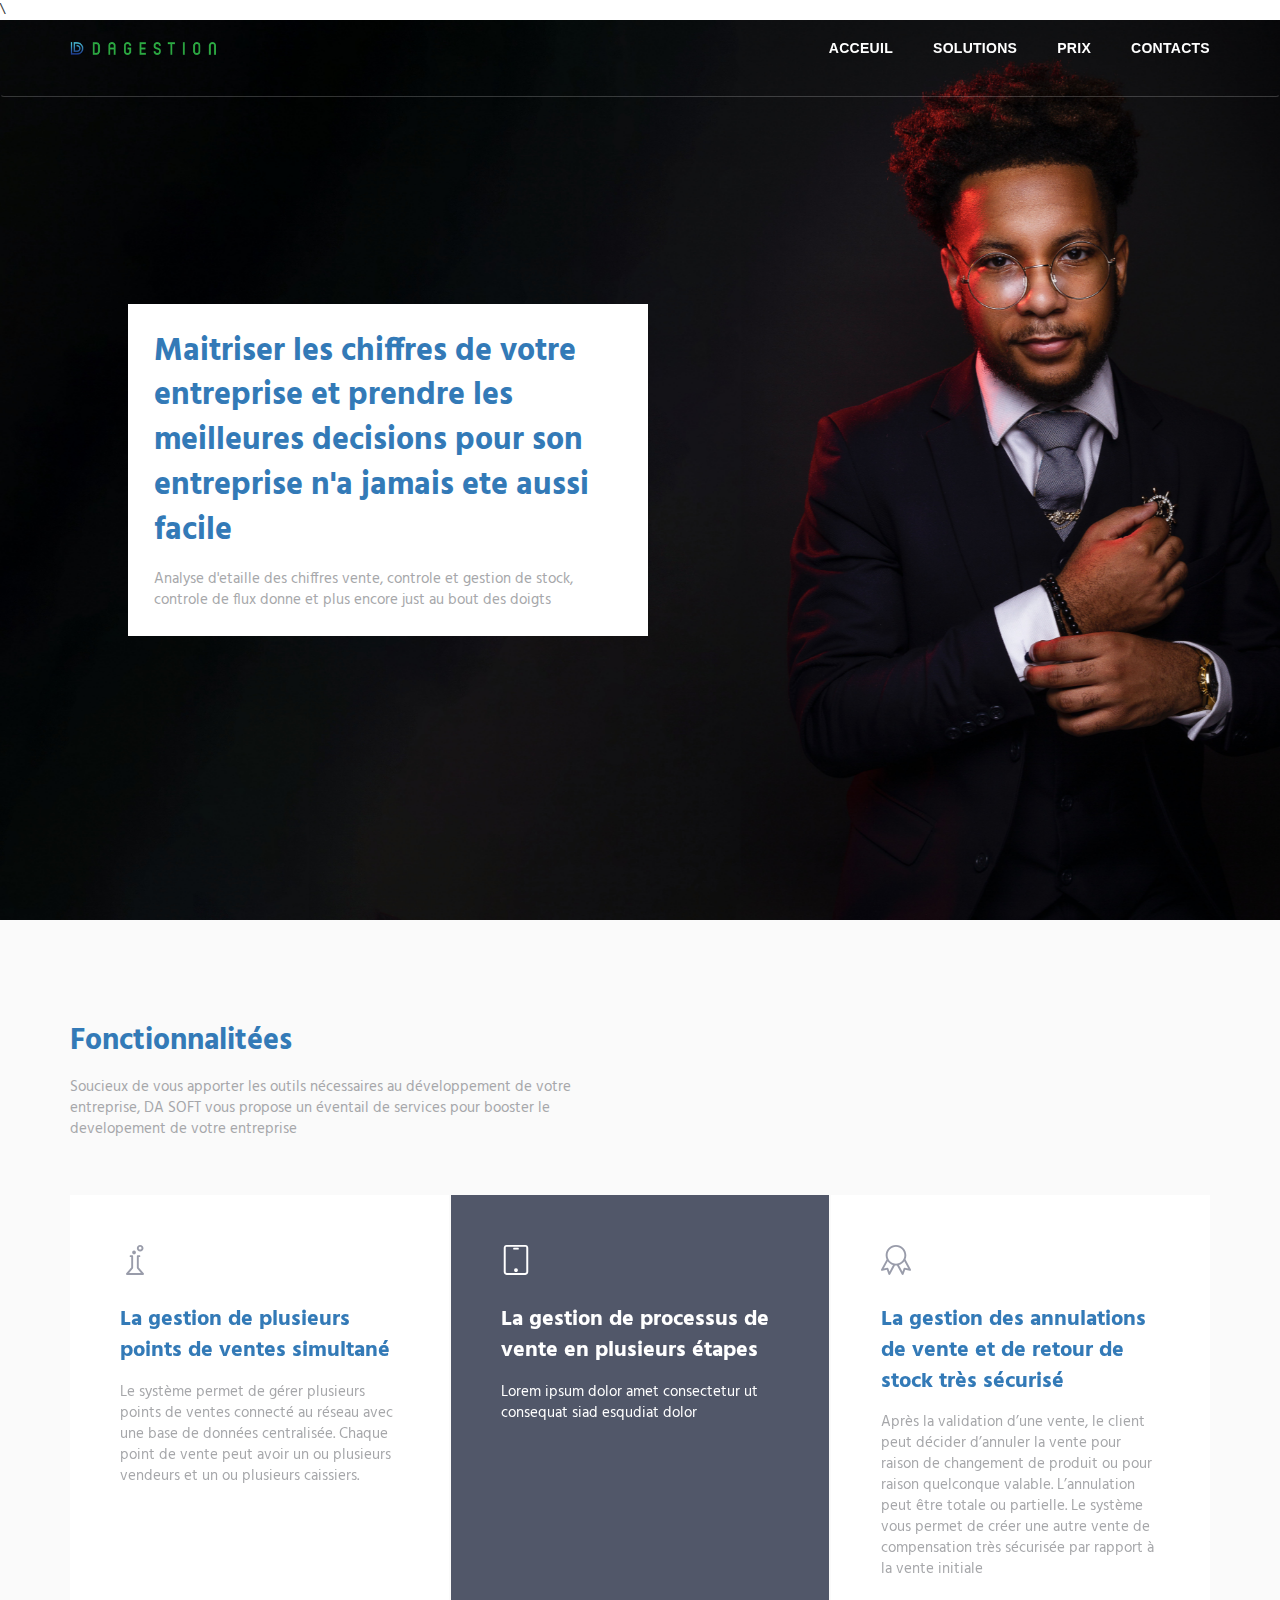
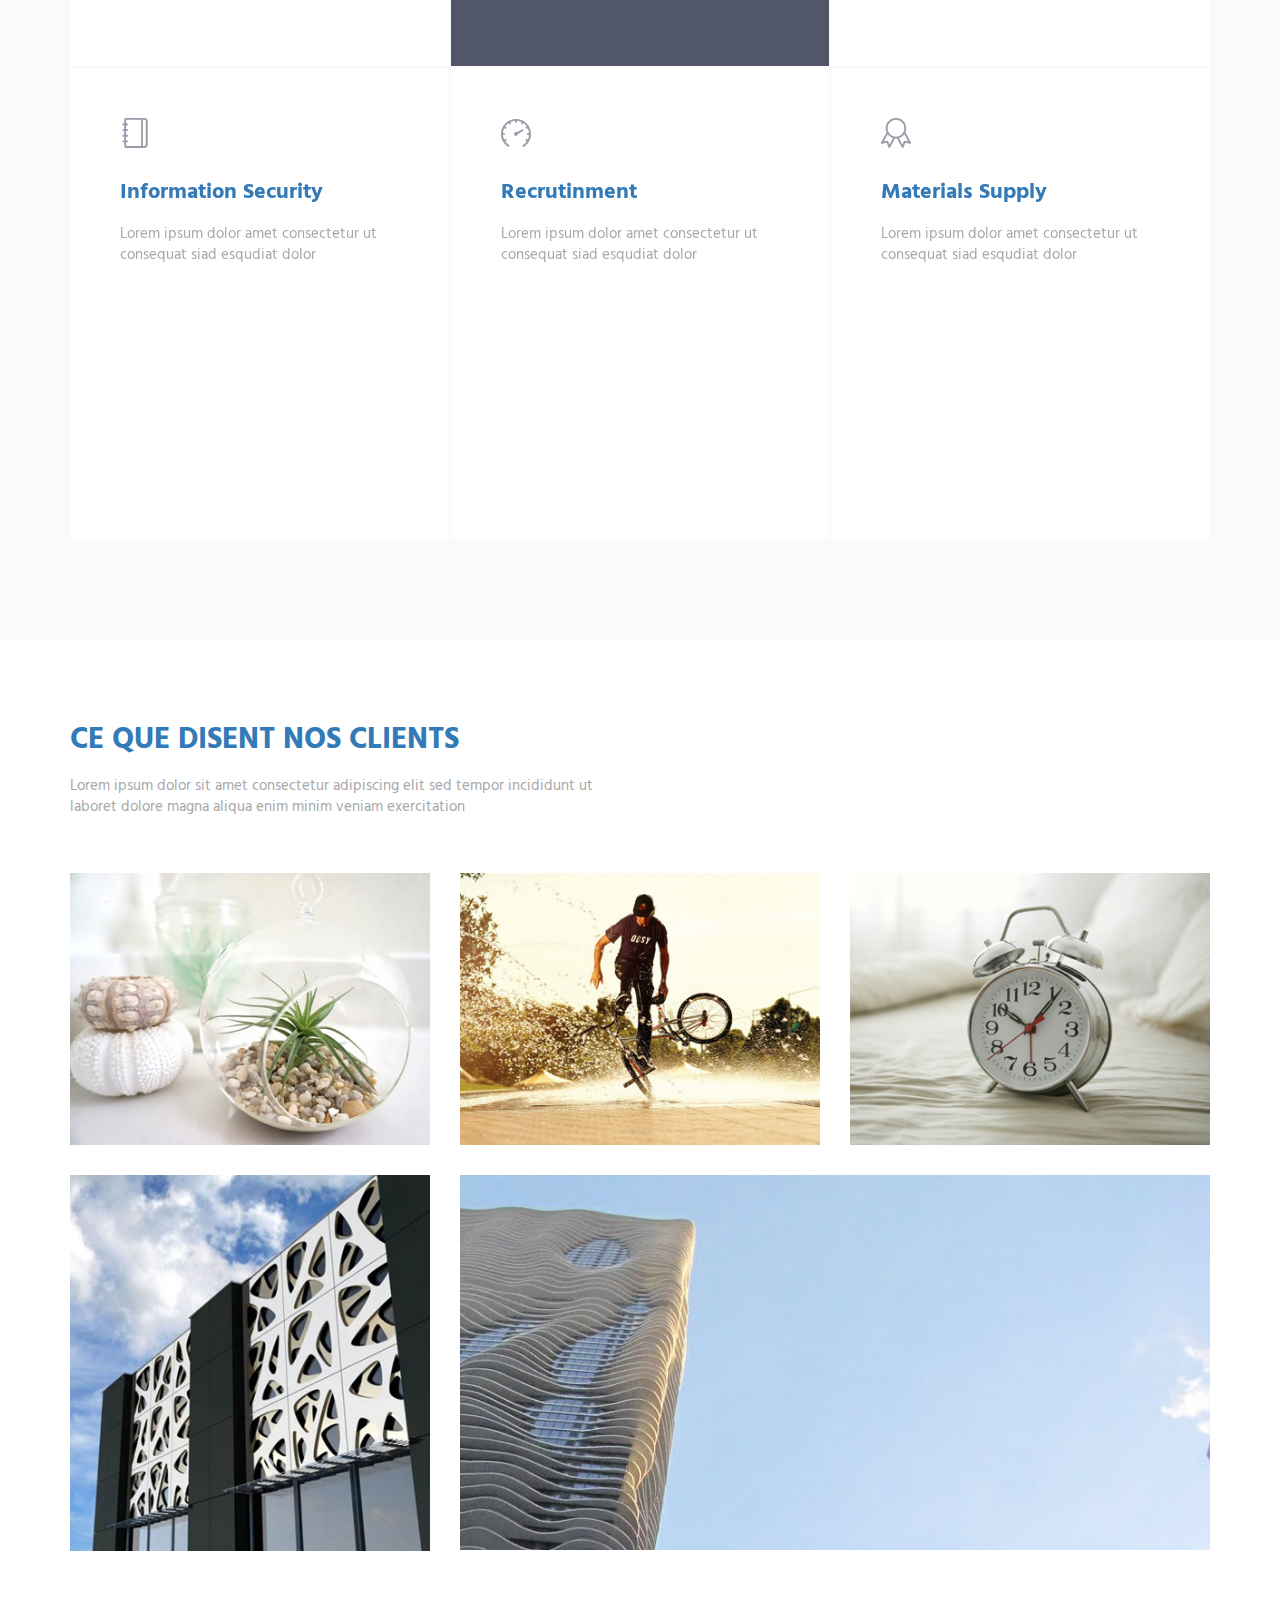
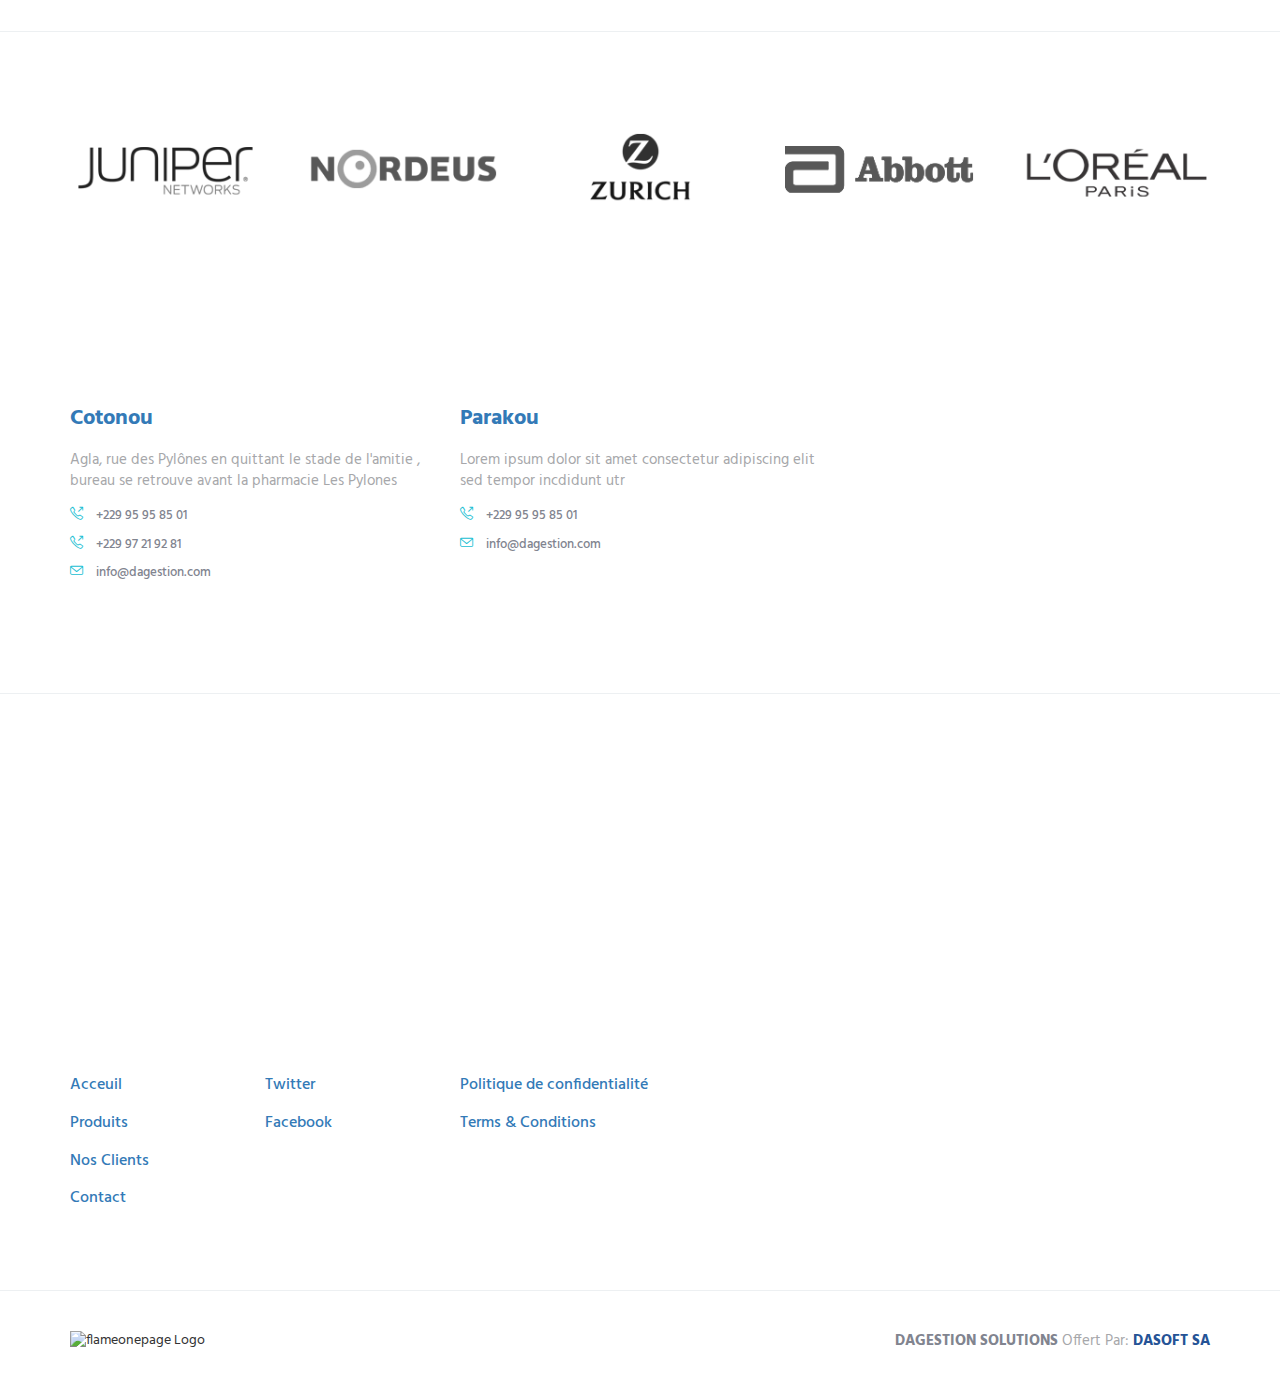
==== page/essential.html @ b1415009 "new additions" ====
<!DOCTYPE html>

<html lang="en" class="no-js">

<head>
    <meta charset="utf-8" />
    <title>FlameOnePage Free Template by FairTech</title>
    <meta http-equiv="X-UA-Compatible" content="IE=edge">
    <meta content="width=device-width, initial-scale=1" name="viewport" />
    <meta content="FlameOnePage freebie theme for web startups by FairTech SEO." name="description" />
    <meta content="FairTech" name="author" />
    <link href="http://fonts.googleapis.com/css?family=Hind:300,400,500,600,700" rel="stylesheet" type="text/css">
    <link href="//netdna.bootstrapcdn.com/font-awesome/4.0.3/css/font-awesome.css" rel="stylesheet">
    <link href="../vendor/simple-line-icons/simple-line-icons.min.css" rel="stylesheet" type="text/css" />\
    <link href="https://fonts.googleapis.com/icon?family=Material+Icons" rel="stylesheet">
    <link href="../vendor/bootstrap/css/bootstrap.min.css" rel="stylesheet" type="text/css" />
    <link rel="stylesheet" href="../css/custom.css">
    <link href="../css/animate.css" rel="stylesheet">
    <link href="../vendor/swiper/css/swiper.min.css" rel="stylesheet" type="text/css" />
    <link href="../css/layout.min.css" rel="stylesheet" type="text/css" />
    <link rel="shortcut icon" href="favicon.ico" />
</head>


<body id="body" data-spy="scroll" data-target=".header">

    <header class="header navbar-fixed-top">
        <nav class="navbar" role="navigation">
            <div class="container">
                <div class="menu-container js_nav-item">
                    <button type="button" class="navbar-toggle" data-toggle="collapse" data-target=".nav-collapse">
                        <span class="sr-only">Toggle navigation</span>
                        <span class="toggle-icon"></span>
                    </button>

                    <div class="logo">
                        <a class="logo-wrap" href="#body">
                            <img class="logo-img logo-img-main" width="250px" height="28px"
                                src="../img/logo_dagestion.png" alt="FlameOnePage Logo">
                            <img class="logo-img logo-img-active" width="250px" height="28px"
                                src="../img/logo_dagestion.png" alt="FlameOnePage Dark Logo">
                        </a>
                    </div>
                </div>

                <div class="collapse navbar-collapse nav-collapse">

                    <!--div class="language-switcher">
					  <ul class="nav-lang">
                        <li><a class="active" href="#">EN</a></li>
					    <li><a href="#">DE</a></li>
						<li><a href="#">FR</a></li>
					  </ul>
					</div--->

                    <div class="menu-container">
                        <ul class="nav navbar-nav navbar-nav-right">
                            <li class="js_nav-item nav-item"><a class="nav-item-child nav-item-hover"
                                    href="../index.html">Acceuil</a></li>
                            <li class="js_nav-item nav-item"><a class="nav-item-child nav-item-hover"
                                    href="#products">Solutions</a></li>
                            <li class="js_nav-item nav-item"><a class="nav-item-child nav-item-hover"
                                    href="#price">Prix</a></li>
                            <li class="js_nav-item nav-item"><a class="nav-item-child nav-item-hover"
                                    href="#contact">Contacts</a></li>
                        </ul>
                    </div>
                </div>
            </div>
        </nav>
    </header>

    <!-- <div id="carousel-example-generic" class="carousel slide" data-ride="carousel">
            <div class="container">
                <ol class="carousel-indicators">
                    <li data-target="#carousel-example-generic" data-slide-to="0" class="active"></li>
                    <li data-target="#carousel-example-generic" data-slide-to="1"></li>
                </ol>
            </div>

            <div class="carousel-inner" role="listbox">
                <div class="item active">
                    <img class="img-responsive" src="img/1920x1080/01.jpg" alt="Slider Image">
                    <div class="container">
                        <div class="carousel-centered">
                            <div class="margin-b-40">
                                <h1 class="carousel-title">Hi-End Solutions</h1>
                                <p class="color-white">Lorem ipsum dolor amet consectetur adipiscing dolore magna aliqua <br/> enim minim estudiat veniam siad venumus dolore</p>
                            </div>
                            <a href="#" class="btn-theme btn-theme-sm btn-white-brd text-uppercase">Details</a>
                        </div>
                    </div>
                </div>
                <div class="item">
                    <img class="img-responsive" src="img/1920x1080/02.jpg" alt="Slider Image">
                    <div class="container">
                        <div class="carousel-centered">
                            <div class="margin-b-40">
                                <h2 class="carousel-title">Personal Approach</h2>
                                <p class="color-white">Lorem ipsum dolor amet consectetur adipiscing dolore magna aliqua <br/> enim minim estudiat veniam siad venumus dolore</p>
                            </div>
                            <a href="#" class="btn-theme btn-theme-sm btn-white-brd text-uppercase">Take a Tour</a>
                        </div>
                    </div>
                </div>
            </div>
        </div> -->
    <div class="carousel">
        <div class="carousel-inner">
            <div class="item">
                <img class="img-responsive" src="../img/1920x1080/carousel_0.jpg" alt="firt image bkground">
                <div class="containe">
                    <div class="carousel-centered welcome-message">
                        <p class="moto">
                            Maitriser les chiffres de votre entreprise et prendre les meilleures decisions pour son
                            entreprise
                            n'a jamais ete aussi facile
                        </p>
                        <p>Analyse d'etaille des chiffres vente, controle et gestion de stock, controle de flux donne et
                            plus encore just au bout des doigts</p>

                    </div>
                </div>
            </div>
        </div>

    </div>
    <!--========== SLIDER ==========-->

    <!--========== PAGE LAYOUT ==========-->

    <!-- End About -->

    <!-- Services -->
    <div id="services">
        <div class="bg-color-sky-light" data-auto-height="true">
            <div class="content-lg container">
                <div class="row margin-b-40">
                    <div class="col-sm-6">
                        <h2>Fonctionnalitées</h2>
                        <p>Soucieux de vous apporter les outils nécessaires au développement de votre entreprise, DA
                            SOFT vous propose un éventail de services pour booster le developement de votre entreprise
                        </p>
                    </div>
                </div>
                <!--// end row -->

                <div class="row row-space-1 margin-b-2">
                    <div class="col-sm-4 sm-margin-b-2">
                        <div class="service" data-height="height">
                            <div class="service-element">
                                <i class="service-icon icon-chemistry"></i>
                            </div>
                            <div class="service-info">
                                <h3>La gestion de plusieurs points de ventes simultané</h3>
                                <p class="margin-b-5">Le système permet de gérer plusieurs points de ventes
                                    connecté au réseau avec une base de données centralisée.
                                    Chaque point de vente peut avoir un ou plusieurs vendeurs et un ou plusieurs
                                    caissiers.</p>
                            </div>
                            <a href="#" class="content-wrapper-link"></a>
                        </div>
                    </div>
                    <div class="col-sm-4 sm-margin-b-2">
                        <div class="service bg-color-base" data-height="height">
                            <div class="service-element">
                                <i class="service-icon color-white icon-screen-tablet"></i>
                            </div>
                            <div class="service-info">
                                <h3 class="color-white">La gestion de processus de vente en plusieurs étapes</h3>
                                <p class="color-white margin-b-5">Lorem ipsum dolor amet consectetur ut consequat siad
                                    esqudiat dolor</p>
                            </div>
                            <a href="#" class="content-wrapper-link"></a>
                        </div>
                    </div>
                    <div class="col-sm-4">
                        <div class="service" data-height="height">
                            <div class="service-element">
                                <i class="service-icon icon-badge"></i>
                            </div>
                            <div class="service-info">
                                <h3>La gestion des annulations de vente et de retour de stock très sécurisé</h3>
                                <p class="margin-b-5">Après la validation d’une vente, le client peut décider d’annuler
                                    la vente pour raison de changement de produit ou pour raison quelconque valable.
                                    L’annulation peut être totale ou partielle.
                                    Le système vous permet de créer une autre vente de compensation très sécurisée par
                                    rapport à la vente initiale</p>
                            </div>
                            <a href="#" class="content-wrapper-link"></a>
                        </div>
                    </div>
                </div>
                <!--// end row -->

                <div class="row row-space-1">
                    <div class="col-sm-4 sm-margin-b-2">
                        <div class="service" data-height="height">
                            <div class="service-element">
                                <i class="service-icon icon-notebook"></i>
                            </div>
                            <div class="service-info">
                                <h3>Information Security</h3>
                                <p class="margin-b-5">Lorem ipsum dolor amet consectetur ut consequat siad esqudiat
                                    dolor</p>
                            </div>
                            <a href="#" class="content-wrapper-link"></a>
                        </div>
                    </div>
                    <div class="col-sm-4 sm-margin-b-2">
                        <div class="service" data-height="height">
                            <div class="service-element">
                                <i class="service-icon icon-speedometer"></i>
                            </div>
                            <div class="service-info">
                                <h3>Recrutinment</h3>
                                <p class="margin-b-5">Lorem ipsum dolor amet consectetur ut consequat siad esqudiat
                                    dolor</p>
                            </div>
                            <a href="#" class="content-wrapper-link"></a>
                        </div>
                    </div>
                    <div class="col-sm-4">
                        <div class="service" data-height="height">
                            <div class="service-element">
                                <i class="service-icon icon-badge"></i>
                            </div>
                            <div class="service-info">
                                <h3>Materials Supply</h3>
                                <p class="margin-b-5">Lorem ipsum dolor amet consectetur ut consequat siad esqudiat
                                    dolor</p>
                            </div>
                            <a href="#" class="content-wrapper-link"></a>
                        </div>
                    </div>
                </div>
                <!--// end row -->
            </div>
        </div>
    </div>
    <!-- End Service -->

    <!-- Work -->
    <div id="work">
        <div class="section-seperator">
            <div class="content-md container">
                <div class="row margin-b-40">
                    <div class="col-sm-6">
                        <h2>CE QUE DISENT NOS CLIENTS</h2>
                        <p>Lorem ipsum dolor sit amet consectetur adipiscing elit sed tempor incididunt ut laboret
                            dolore magna aliqua enim minim veniam exercitation</p>
                    </div>
                </div>
                <!--// end row -->

                <!-- Masonry Grid -->
                <div class="masonry-grid row">


                    <div class="masonry-grid-item col-xs-12 col-sm-6 col-md-4 md-margin-b-30">
                        <!-- Work -->
                        <div class="work work-popup-trigger">
                            <div class="work-overlay">
                                <img class="full-width img-responsive" src="../img/397x300/01.jpg"
                                    alt="Portfolio Image">
                            </div>
                            <div class="work-popup-overlay">
                                <div class="work-popup-content">
                                    <a href="javascript:void(0);" class="work-popup-close">Hide</a>
                                    <div class="margin-b-30">
                                        <h3 class="margin-b-5">Art Of Coding</h3>
                                        <span>Clean &amp; Minimalistic Design</span>
                                    </div>
                                    <div class="row">
                                        <div class="col-sm-8 work-popup-content-divider sm-margin-b-20">
                                            <div class="margin-t-10 sm-margin-t-0">
                                                <p>Duis aute irure dolor in reprehenderit in voluptate velit esse cillum
                                                    dolore eu fugiat nulla pariatur. Excepteur sint occaecat cupidatat
                                                    non proident, sunt in culpa qui officia deserunt mollit anim id est
                                                    laborum.</p>
                                                <p>Lorem ipsum dolor sit amet, consectetur adipisicing elit, sed do
                                                    eiusmod tempor incididunt ut labore et dolore magna aliqua. Ut enim
                                                    ad minim veniam, quis nostrud.</p>
                                                <ul class="list-inline work-popup-tag">
                                                    <li class="work-popup-tag-item"><a class="work-popup-tag-link"
                                                            href="#">Strategy,</a></li>
                                                    <li class="work-popup-tag-item"><a class="work-popup-tag-link"
                                                            href="#">Implementation,</a></li>
                                                    <li class="work-popup-tag-item"><a class="work-popup-tag-link"
                                                            href="#">Credentials</a></li>
                                                </ul>
                                            </div>
                                        </div>
                                        <div class="col-sm-4">
                                            <div class="margin-t-10 sm-margin-t-0">
                                                <p class="margin-b-5"><strong>Project Manager:</strong> Boris Becker</p>
                                                <p class="margin-b-5"><strong>Executive:</strong> Heike Macatsch</p>
                                                <p class="margin-b-5"><strong>Architect:</strong> Oliver Pocher</p>
                                                <p class="margin-b-5"><strong>Client:</strong> FairTech</p>
                                            </div>
                                        </div>
                                    </div>
                                </div>
                            </div>
                        </div>
                        <!-- End Work -->
                    </div>
                    <div class="masonry-grid-item col-xs-12 col-sm-6 col-md-4 md-margin-b-30">
                        <!-- Work -->
                        <div class="work work-popup-trigger">
                            <div class="work-overlay">
                                <img class="full-width img-responsive" src="../img/397x300/02.jpg"
                                    alt="Portfolio Image">
                            </div>
                            <div class="work-popup-overlay">
                                <div class="work-popup-content">
                                    <a href="javascript:void(0);" class="work-popup-close">Hide</a>
                                    <div class="margin-b-30">
                                        <h3 class="margin-b-5">Art Of Coding</h3>
                                        <span>Clean &amp; Minimalistic Design</span>
                                    </div>
                                    <div class="row">
                                        <div class="col-sm-8 work-popup-content-divider sm-margin-b-20">
                                            <div class="margin-t-10 sm-margin-t-0">
                                                <p>Duis aute irure dolor in reprehenderit in voluptate velit esse cillum
                                                    dolore eu fugiat nulla pariatur. Excepteur sint occaecat cupidatat
                                                    non proident, sunt in culpa qui officia deserunt mollit anim id est
                                                    laborum.</p>
                                                <p>Lorem ipsum dolor sit amet, consectetur adipisicing elit, sed do
                                                    eiusmod tempor incididunt ut labore et dolore magna aliqua. Ut enim
                                                    ad minim veniam, quis nostrud.</p>
                                                <ul class="list-inline work-popup-tag">
                                                    <li class="work-popup-tag-item"><a class="work-popup-tag-link"
                                                            href="#">Strategy,</a></li>
                                                    <li class="work-popup-tag-item"><a class="work-popup-tag-link"
                                                            href="#">Implementation,</a></li>
                                                    <li class="work-popup-tag-item"><a class="work-popup-tag-link"
                                                            href="#">Credentials</a></li>
                                                </ul>
                                            </div>
                                        </div>
                                        <div class="col-sm-4">
                                            <div class="margin-t-10 sm-margin-t-0">
                                                <p class="margin-b-5"><strong>Project Manager:</strong> Boris Becker</p>
                                                <p class="margin-b-5"><strong>Executive:</strong> Heike Macatsch</p>
                                                <p class="margin-b-5"><strong>Architect:</strong> Oliver Pocher</p>
                                                <p class="margin-b-5"><strong>Client:</strong> Keenthemes</p>
                                            </div>
                                        </div>
                                    </div>
                                </div>
                            </div>
                        </div>
                        <!-- End Work -->
                    </div>
                    <div class="masonry-grid-item col-xs-12 col-sm-6 col-md-4">
                        <!-- Work -->
                        <div class="work work-popup-trigger">
                            <div class="work-overlay">
                                <img class="full-width img-responsive" src="../img/397x300/03.jpg"
                                    alt="Portfolio Image">
                            </div>
                            <div class="work-popup-overlay">
                                <div class="work-popup-content">
                                    <a href="javascript:void(0);" class="work-popup-close">Hide</a>
                                    <div class="margin-b-30">
                                        <h3 class="margin-b-5">Art Of Coding</h3>
                                        <span>Clean &amp; Minimalistic Design</span>
                                    </div>
                                    <div class="row">
                                        <div class="col-sm-8 work-popup-content-divider sm-margin-b-20">
                                            <div class="margin-t-10 sm-margin-t-0">
                                                <p>Duis aute irure dolor in reprehenderit in voluptate velit esse cillum
                                                    dolore eu fugiat nulla pariatur. Excepteur sint occaecat cupidatat
                                                    non proident, sunt in culpa qui officia deserunt mollit anim id est
                                                    laborum.</p>
                                                <p>Lorem ipsum dolor sit amet, consectetur adipisicing elit, sed do
                                                    eiusmod tempor incididunt ut labore et dolore magna aliqua. Ut enim
                                                    ad minim veniam, quis nostrud.</p>
                                                <ul class="list-inline work-popup-tag">
                                                    <li class="work-popup-tag-item"><a class="work-popup-tag-link"
                                                            href="#">Strategy,</a></li>
                                                    <li class="work-popup-tag-item"><a class="work-popup-tag-link"
                                                            href="#">Implementation,</a></li>
                                                    <li class="work-popup-tag-item"><a class="work-popup-tag-link"
                                                            href="#">Credentials</a></li>
                                                </ul>
                                            </div>
                                        </div>
                                        <div class="col-sm-4">
                                            <div class="margin-t-10 sm-margin-t-0">
                                                <p class="margin-b-5"><strong>Project Manager:</strong> Boris Becker</p>
                                                <p class="margin-b-5"><strong>Executive:</strong> Heike Macatsch</p>
                                                <p class="margin-b-5"><strong>Architect:</strong> Oliver Pocher</p>
                                                <p class="margin-b-5"><strong>Client:</strong> Keenthemes</p>
                                            </div>
                                        </div>
                                    </div>
                                </div>
                            </div>
                        </div>
                        <!-- End Work -->
                    </div>
                    <div class="masonry-grid-sizer col-xs-6 col-sm-6 col-md-1"></div>
                    <div class="masonry-grid-item col-xs-12 col-sm-6 col-md-4 margin-b-30">
                        <!-- Work -->
                        <div class="work work-popup-trigger">
                            <div class="work-overlay">
                                <img class="full-width img-responsive" src="../img/397x415/01.jpg"
                                    alt="Portfolio Image">
                            </div>
                            <div class="work-popup-overlay">
                                <div class="work-popup-content">
                                    <a href="javascript:void(0);" class="work-popup-close">Hide</a>
                                    <div class="margin-b-30">
                                        <h3 class="margin-b-5">Art Of Coding</h3>
                                        <span>Clean &amp; Minimalistic Design</span>
                                    </div>
                                    <div class="row">
                                        <div class="col-sm-8 work-popup-content-divider sm-margin-b-20">
                                            <div class="margin-t-10 sm-margin-t-0">
                                                <p>Duis aute irure dolor in reprehenderit in voluptate velit esse cillum
                                                    dolore eu fugiat nulla pariatur. Excepteur sint occaecat cupidatat
                                                    non proident, sunt in culpa qui officia deserunt mollit anim id est
                                                    laborum.</p>
                                                <p>Lorem ipsum dolor sit amet, consectetur adipisicing elit, sed do
                                                    eiusmod tempor incididunt ut labore et dolore magna aliqua. Ut enim
                                                    ad minim veniam, quis nostrud.</p>
                                                <ul class="list-inline work-popup-tag">
                                                    <li class="work-popup-tag-item"><a class="work-popup-tag-link"
                                                            href="#">Strategy,</a></li>
                                                    <li class="work-popup-tag-item"><a class="work-popup-tag-link"
                                                            href="#">Implementation,</a></li>
                                                    <li class="work-popup-tag-item"><a class="work-popup-tag-link"
                                                            href="#">Credentials</a></li>
                                                </ul>
                                            </div>
                                        </div>
                                        <div class="col-sm-4">
                                            <div class="margin-t-10 sm-margin-t-0">
                                                <p class="margin-b-5"><strong>Project Manager:</strong> Boris Becker</p>
                                                <p class="margin-b-5"><strong>Executive:</strong> Heike Macatsch</p>
                                                <p class="margin-b-5"><strong>Architect:</strong> Oliver Pocher</p>
                                                <p class="margin-b-5"><strong>Client:</strong> FairTech</p>
                                            </div>
                                        </div>
                                    </div>
                                </div>
                            </div>
                        </div>
                        <!-- End Work -->
                    </div>
                    <div class="masonry-grid-item col-xs-12 col-sm-6 col-md-8 margin-b-30">
                        <!-- Work -->
                        <div class="work work-popup-trigger">
                            <div class="work-overlay">
                                <img class="full-width img-responsive" src="../img/800x400/01.jpg"
                                    alt="Portfolio Image">
                            </div>
                            <div class="work-popup-overlay">
                                <div class="work-popup-content">
                                    <a href="javascript:void(0);" class="work-popup-close">Hide</a>
                                    <div class="margin-b-30">
                                        <h3 class="margin-b-5">Art Of Coding</h3>
                                        <span>Clean &amp; Minimalistic Design</span>
                                    </div>
                                    <div class="row">
                                        <div class="col-sm-8 work-popup-content-divider sm-margin-b-20">
                                            <div class="margin-t-10 sm-margin-t-0">
                                                <p>Duis aute irure dolor in reprehenderit in voluptate velit esse cillum
                                                    dolore eu fugiat nulla pariatur. Excepteur sint occaecat cupidatat
                                                    non proident, sunt in culpa qui officia deserunt mollit anim id est
                                                    laborum.</p>
                                                <p>Lorem ipsum dolor sit amet, consectetur adipisicing elit, sed do
                                                    eiusmod tempor incididunt ut labore et dolore magna aliqua. Ut enim
                                                    ad minim veniam, quis nostrud.</p>
                                                <ul class="list-inline work-popup-tag">
                                                    <li class="work-popup-tag-item"><a class="work-popup-tag-link"
                                                            href="#">Strategy,</a></li>
                                                    <li class="work-popup-tag-item"><a class="work-popup-tag-link"
                                                            href="#">Implementation,</a></li>
                                                    <li class="work-popup-tag-item"><a class="work-popup-tag-link"
                                                            href="#">Credentials</a></li>
                                                </ul>
                                            </div>
                                        </div>
                                        <div class="col-sm-4">
                                            <div class="margin-t-10 sm-margin-t-0">
                                                <p class="margin-b-5"><strong>Project Manager:</strong> Boris Becker</p>
                                                <p class="margin-b-5"><strong>Executive:</strong> Heike Macatsch</p>
                                                <p class="margin-b-5"><strong>Architect:</strong> Oliver Pocher</p>
                                                <p class="margin-b-5"><strong>Client:</strong> FairTech</p>
                                            </div>
                                        </div>
                                    </div>
                                </div>
                            </div>
                        </div>
                        <!-- End Work -->
                    </div>
                </div>
                <!-- End Masonry Grid -->
            </div>
        </div>

        <!-- Clients -->
        <div class="content-lg container">
            <!-- Swiper Clients -->
            <div class="swiper-slider swiper-clients">
                <!-- Swiper Wrapper -->
                <div class="swiper-wrapper">
                    <div class="swiper-slide">
                        <img class="swiper-clients-img" src="../img/clients/01.png" alt="Clients Logo">
                    </div>
                    <div class="swiper-slide">
                        <img class="swiper-clients-img" src="../img/clients/02.png" alt="Clients Logo">
                    </div>
                    <div class="swiper-slide">
                        <img class="swiper-clients-img" src="../img/clients/03.png" alt="Clients Logo">
                    </div>
                    <div class="swiper-slide">
                        <img class="swiper-clients-img" src="../img/clients/04.png" alt="Clients Logo">
                    </div>
                    <div class="swiper-slide">
                        <img class="swiper-clients-img" src="../img/clients/05.png" alt="Clients Logo">
                    </div>
                    <div class="swiper-slide">
                        <img class="swiper-clients-img" src="img/clients/06.png" alt="Clients Logo">
                    </div>
                </div>
                <!-- End Swiper Wrapper -->
            </div>
            <!-- End Swiper Clients -->
        </div>
        <!-- End Clients -->
    </div>
    <!-- End Work -->


    <!-- Contact -->
    <div id="contact">
        <!-- Contact List -->
        <div class="section-seperator">
            <div class="content-lg container">
                <div class="row">
                    <!-- Contact List -->
                    <div class="col-sm-4 sm-margin-b-50">
                        <h3><a href="http://ft-seo.ch/">Cotonou</a></h3>
                        <p>Agla, rue des Pylônes en quittant le stade de l'amitie , bureau se retrouve avant la
                            pharmacie Les Pylones</p>
                        <ul class="list-unstyled contact-list">
                            <li><i class="margin-r-10 color-base icon-call-out"></i> +229 95 95 85 01</li>
                            <li><i class="margin-r-10 color-base icon-call-out"></i> +229 97 21 92 81</li>
                            <li><i class="margin-r-10 color-base icon-envelope"></i> info@dagestion.com</li>
                        </ul>
                    </div>
                    <!-- End Contact List -->

                    <!-- Contact List -->
                    <div class="col-sm-4 sm-margin-b-50">
                        <h3><a href="http://ft-seo.ch/">Parakou</a></h3>
                        <p>Lorem ipsum dolor sit amet consectetur adipiscing elit sed tempor incdidunt utr</p>
                        <ul class="list-unstyled contact-list">
                            <li><i class="margin-r-10 color-base icon-call-out"></i> +229 95 95 85 01</li>
                            <li><i class="margin-r-10 color-base icon-envelope"></i> info@dagestion.com</li>
                        </ul>
                    </div>
                    <!-- End Contact List -->

                    <!-- Contact List -->
                    <!-- <div class="col-sm-4 sm-margin-b-50">
                                    <h3><a href="http://ft-seo.ch/">Manchester</a> <span
                                            class="text-uppercase margin-l-20">CEO</span></h3>
                                    <p>Lorem ipsum dolor sit amet consectetur adipiscing elit sed tempor incdidunt ut laboret
                                        dolor magna ut consequat siad esqudiat dolor</p>
                                    <ul class="list-unstyled contact-list">
                                        <li><i class="margin-r-10 color-base icon-call-out"></i> +44 654 583 5518</li>
                                        <li><i class="margin-r-10 color-base icon-envelope"></i> ceo@flameonepage.com</li>
                                    </ul>
                                </div> -->
                    <!-- End Contact List -->
                </div>
                <!--// end row -->
            </div>
        </div>
        <!-- End Contact List -->

        <!-- Google Map -->
        <div class="map height-300">
            <!-- <iframe
                            src="https://www.google.com/maps/embed?pb=!1m18!1m12!1m3!1d2724.0694570748947!2d7.455080415208266!3d46.94067397914616!2m3!1f0!2f0!3f0!3m2!1i1024!2i768!4f13.1!3m3!1m2!1s0x478e39d0cf20e8d1%3A0x9daac4cd3043d067!2sThunstrasse+50%2C+3005+Bern%2C+Switzerland!5e0!3m2!1sen!2sin!4v1496749852928"
                            width="100%" height="100%" frameborder="0" style="border:0" allowfullscreen></iframe> -->
            <iframe
                src="https://www.google.com/maps/embed?pb=!1m18!1m12!1m3!1d730.9683431001392!2d2.3726160813198116!3d6.381606743990923!2m3!1f0!2f0!3f0!3m2!1i1024!2i768!4f13.1!3m3!1m2!1s0x10235672b4fd36eb%3A0xb075e1323a929837!2sPharmacie%20Les%20Pylones%20(Agla%20Area)!5e0!3m2!1sen!2sgh!4v1586386465821!5m2!1sen!2sgh"
                width="100%" height="100%" frameborder="0" style="border:0;" allowfullscreen="" aria-hidden="false"
                tabindex="0"></iframe>
        </div>
    </div>
    <!-- End Contact -->
    <!--========== END PAGE LAYOUT ==========-->

    <!--========== FOOTER ==========-->
    <footer class="footer">
        <!-- Links -->
        <div class="section-seperator">
            <div class="content-md container">
                <div class="row">
                    <div class="col-sm-2 sm-margin-b-30">
                        <!-- List -->
                        <ul class="list-unstyled footer-list">
                            <li class="footer-list-item"><a href="#body">Acceuil</a></li>
                            <li class="footer-list-item"><a href="#about">Produits</a></li>
                            <li class="footer-list-item"><a href="#work">Nos Clients</a></li>
                            <li class="footer-list-item"><a href="#contact">Contact</a></li>
                        </ul>
                        <!-- End List -->
                    </div>
                    <div class="col-sm-2 sm-margin-b-30">
                        <!-- List -->
                        <ul class="list-unstyled footer-list">
                            <li class="footer-list-item"><a href="#">Twitter</a></li>
                            <li class="footer-list-item"><a href="#">Facebook</a></li>
                        </ul>
                        <!-- End List -->
                    </div>
                    <div class="col-sm-3">
                        <!-- List -->
                        <ul class="list-unstyled footer-list">
                            <li class="footer-list-item"><a href="#">Politique de confidentialité</a></li>
                            <li class="footer-list-item"><a href="#">Terms &amp; Conditions</a></li>
                        </ul>
                        <!-- End List -->
                    </div>
                </div>
                <!--// end row -->
            </div>
        </div>
        <!-- End Links -->

        <!-- Copyright -->
        <div class="content container">
            <div class="row">
                <div class="col-xs-6">
                    <img class="footer-logo" src="./img/logo_dagestion.png" alt="flameonepage Logo">
                </div>
                <div class="col-xs-6 text-right">
                    <p class="margin-b-0"><a class="fweight-700" href="#">DAGESTION SOLUTIONS</a> Offert Par:
                        <a class="fweight-700" href="http://ft-seo.ch/" style="color: #255396;">DASOFT SA</a></p>
                </div>
            </div>
            <!--// end row -->
        </div>
        <!-- End Copyright -->
    </footer>
    <!--========== END FOOTER ==========-->


    <!-- JAVASCRIPTS(Load javascripts at bottom, this will reduce page load time) -->
    <!-- CORE PLUGINS -->
    <script src="../vendor/jquery.min.js" type="text/javascript"></script>
    <script src="../vendor/jquery-migrate.min.js" type="text/javascript"></script>
    <script src="../vendor/bootstrap/js/bootstrap.min.js" type="text/javascript"></script>

    <!-- PAGE LEVEL PLUGINS -->
    <script src="../vendor/jquery.easing.js" type="text/javascript"></script>
    <script src="../vendor/jquery.back-to-top.js" type="text/javascript"></script>
    <script src="../vendor/jquery.smooth-scroll.js" type="text/javascript"></script>
    <script src="../vendor/jquery.wow.min.js" type="text/javascript"></script>
    <script src="../vendor/swiper/js/swiper.jquery.min.js" type="text/javascript"></script>
    <script src="../vendor/masonry/jquery.masonry.pkgd.min.js" type="text/javascript"></script>
    <script src="../vendor/masonry/imagesloaded.pkgd.min.js" type="text/javascript"></script>

    <!-- PAGE LEVEL SCRIPTS -->
    <script src="../js/custom.js" type="text/javascript"></script>
    <script src="../js/layout.min.js" type="text/javascript"></script>
    <script src="../js/components/wow.min.js" type="text/javascript"></script>
    <script src="../js/components/swiper.min.js" type="text/javascript"></script>
    <script src="../js/components/masonry.min.js" type="text/javascript"></script>

</body>
<!-- END BODY -->

</html>
---- css/custom.css ----
.product ul {
    list-style: none;
    padding-inline-start: 0px;
}

.product li span {
    color: green;
    margin-right: 1rem;

}

.product li {
    padding: 2px;
    color: #515769;
}

.product h4 span {
    color: black;
}

.product {
    white-space: nowrap;
    overflow: hidden;
    text-overflow: ellipsis;
    border: 1px  gray;
    border-style: ridge;
    /* background-color: #fafafa; */
    padding: 5%;
    padding-top: 1%;
    padding-bottom: 0%;
    z-index: -1;
}



.product .more {
    position: relative;
    width: auto;
    height: 100px;
    background: rgb(2,0,36);
    background: linear-gradient(180deg, rgba(2,0,36,1) 0%, rgba(255,255,255,0.6293068252691701) 0%, rgba(255,255,255,1) 100%);
    bottom: 100px;
    margin-bottom: -80px;
    z-index: 1;
    -webkit-animation-name: updown;
    -webkit-animation-duration: 1s;
    -webkit-animation-timing-function: ease-out;
    -webkit-animation-iteration-count: 10;
    -webkit-animation-direction: alternate;
    animation-name: updown;
    animation-duration: 1s;
    animation-timing-function: ease-out;
    animation-direction: alternate;
    animation-iteration-count: infinite;
    
}

@keyframes updown {
    from {bottom: 100px;}
    to {bottom: 80px;}
}

.product .more span {
    border: solid black 1px;
    border-radius: 30px;
}

 #essentiel {
    box-shadow: 0px 3px 5px rgba(4, 164, 9, 0.31); 

}

#expert {
    box-shadow: 0px 3px 5px rgba(4, 116, 164, 0.31); 

}

#pricing {
    padding-right: 30px;
    padding-left: 30px;
    margin-left: 10%;
    margin-right: 10%;
}

#pricing h3 {
    color: #515769;
}

#price-amount span {
    font-size: large;
}

#price-amount  {
    font-size: xx-large;
}

#price-amount2 span {
    font-size: large;
}

#price-amount2  {
    font-size: xx-large;
}

#options {
    margin-top: 40px;
}

.welcome-message {
        /* width: 400px; */
        padding: 2%;
        background-color: white;
        margin-right: auto;
        max-width: 420px;
        max-height: 420px;
  }

  .moto {
    color: #337ab7;

      font-size:x-large;
      font-weight: bolder;
      /* color: #515769; */
  }

  @media (min-width: 560px) {
    .welcome-message {
        /* width: 400px; */
        padding: 2%;
        background-color: white;
        margin-right: auto;
        margin-left: 10%;
        max-width: 520px;
        max-height: 520px;
  }
      .moto {
      color: #337ab7;

      font-size:xx-large;
      font-weight: bolder;
      /* color: #515769; */
  }
  }

  .welcome-message p:nth-child(2){
    padding: 0;
    margin-bottom: 0px;
}

#about h2 {
    text-align: center;
    color: #515769;
}


.option-list-item {
    position: relative;
    font-size: 13px;
    color: #81848f;
    padding-left: 20px;
    margin-bottom: 10px;
    font-family: "Ubuntu", Helvetica, Arial, sans-serif;
    font-weight: 500;
}

.pricing-top {
    background-color: #337ab7;
    padding: 5% 3% 5% 3%;
}

.pricing-top #pricing-icon  {
    color: white;
    font-size: 48px;
}

#price .pricing {
    padding: 0;
    max-width: 500px;

}

.pricing-top .toogle {
    width: 65px;
    height: 30px;
    background-color:rgb(0, 224, 0);
    margin: 0px 10px 0px 10px;
    border-radius: 30px;
} 

.pricing-top .toogle-month {
    width: 20px;
    height: 20px;
    background-color: white;
    margin: 5px;
    border-radius: 30px;
} 

.pricing-top .toogle-year {
    width: 20px;
    height: 20px;
    background-color: white;
    margin: 5px;
    margin-left: 30px;
    border-radius: 30px;
} 

.pricing h3 {
   color: #515769
}

.post {
    text-align: center;
}

.post p {
    font-size: 25px;
}


.selection-bar{
    width: 40%;
    margin-left: 0%;
    height: 10px;
    border-radius: 10px;
    background-color: white;
    transition-property: margin-left;
    transition-duration: 1s;
}

.selection-bar-right {
margin-left: 60%;
}

.selection-bar-left {
    margin-left: 0%;
    }

.pricing-top div :nth-child(2){
    padding-left: 1%;
    padding-right: 5%;
} 
/* 
.pricing .post div :nth-child(2){
    width: 15px;
    height: 15px;
    border-radius: 20px;
    background-color: white;
} */

.option-list-item #option-price {
    font-weight: 700;
    font-size: x-large;
    color: #515769;
}
---- css/layout.min.css ----
.link,body{position:relative;font-family:Hind,sans-serif}.btn-theme,p{line-height:1.4}.btn-theme.active.focus,.btn-theme.active:focus,.btn-theme.focus,.btn-theme:active.focus,.btn-theme:active:focus,.btn-theme:focus,:active,:focus,a,a:active,a:focus,a:hover{outline:0}.link:after,.pricing .pricing-list-item:before{width:9px;height:2px;content:" "}.header .nav-item-child,.link,a,body,em,h1,h2,h3,h4,h5,h6,li,li a,p,span{font-family:Hind,sans-serif}.link:after,.pricing .pricing-list-item:before{content:"+"}.back-to-top:focus,.back-to-top:hover,.btn-theme.focus,.btn-theme:focus,.btn-theme:hover,.content-wrapper-link,.header .logo-wrap:focus,.header .logo-wrap:hover,a:active,a:focus,a:hover,h1>a:focus,h2>a:focus,h3>a:focus,h4>a:focus,h5>a:focus,h6>a:focus{text-decoration:none}.back-to-top,.carousel-title,.header .nav-item-child,.link{text-transform:uppercase}html{overflow-x:hidden}body,html,html a{-webkit-font-smoothing:antialiased}p{font-size:15px;font-weight:400;color:#a6a7aa;margin-bottom:15px}em,li,li a{font-size:16px;font-weight:500;color:#337ab7}a{color:#81848f}a:active,a:focus,a:hover{color:#999caa}.link{font-size:13px;font-weight:600;font-family: "Ubuntu", Helvetica, Arial, sans-serif;}.link:after{position:absolute;right:-15px;color:#337ab7;}span{font-size:14px;font-weight:400;color:#bfc1c7}h1,h2,h3,h4,h5,h6{font-weight:700;color:#337ab7;line-height:1.4;margin:0 0 15px}h1>a,h2>a,h3>a,h4>a,h5>a,h6>a{color:#337ab7}h1>a:hover,h2>a:hover,h3>a:hover,h4>a:hover,h5>a:hover,h6>a:hover{color:#999caa;text-decoration:none}h1{font-size:40px}h2{font-size:30px}.accordion .panel-title,h3,h4{font-size:22px}::selection{color:#fff;background:#515769;text-shadow:none}::-webkit-selection{color:#fff;background:#17bed2;text-shadow:none}::-moz-selection{color:#fff;background:#17bed2;text-shadow:none}.section-seperator{border-bottom:1px solid #edf0f2}.content-wrapper-link{position:absolute;top:0;left:0;right:0;bottom:0;display:block;z-index:3}.accordion .panel-default{border:none}.accordion .panel-heading{border-radius:0}.accordion .panel-default>.panel-heading{color:#337ab7;background:#fff;border:none;padding:0}.accordion .panel-title-child{display:block;padding:30px}.accordion .panel-group .panel+.panel{border-radius:0;margin-top:10px}.accordion .panel-default>.panel-heading+.panel-collapse>.panel-body{font-size:16px;border-top:none;padding:0 30px 30px;margin-top:-1px}.accordion .collapse.in,.accordion [aria-expanded=true]{color:#fff;background:#337ab7;}.btn-theme{position:relative;display:inline-block;text-align:center;background-image:none;border-style:solid;white-space:nowrap;vertical-align:middle;-ms-touch-action:manipulation;touch-action:manipulation;cursor:pointer;-webkit-user-select:none;-moz-user-select:none;-ms-user-select:none;user-select:none}.btn-theme:hover{transition-duration:.3s;transition-property:all;transition-timing-function:cubic-bezier(.7,1,.7,1)}.btn-theme.active,.btn-theme:active{background-image:none;outline:0}.btn-theme.disabled,.btn-theme[disabled],fieldset[disabled] .btn-theme{cursor:not-allowed;box-shadow:none;opacity:.65;pointer-events:none}.btn-white-bg{color:#fff;background:#337ab7;border-color:transparent;border-width:0}.btn-white-bg.focus,.btn-white-bg:focus,.btn-white-bg:hover{color:#fff;background:#515769;border-color:transparent}.btn-white-brd{color:#fff;background:0 0;border-color:#fff;border-width:2px}.btn-white-brd.focus,.btn-white-brd:focus,.btn-white-brd:hover{color:#337ab7;background:#515769;border-color:#515769;}.btn-default-bg{color:#337ab7;background:#f3f4f5;border-color:transparent;border-width:0}.btn-default-bg.focus,.btn-default-bg:focus,.btn-default-bg:hover{color:#fff;background:#515769;border-color:transparent}.btn-theme-sm{font-size:13px;font-weight:600;padding:15px 35px; border-radius: 5px; }.pricing{padding:70px 45px;background:#fff;margin-top:50px}@media (max-width:768px){.pricing{margin-top:0}}.pricing.pricing-active{padding-top:110px;padding-bottom:110px;margin-top:10px}@media (max-width:768px){.pricing.pricing-active{margin-top:0}}.pricing .pricing-icon{display:block;font-size:30px;color:#999caa;margin-bottom:30px}.pricing .pricing-list-item{position:relative;font-size:13px;color:#81848f;padding-left:20px;margin-bottom:10px;font-family: "Ubuntu", Helvetica, Arial, sans-serif;}.pricing .pricing-list-item:before{position:absolute;left:0;color:#337ab7;margin-right:10px;}.work .work-overlay:before,.work .work-popup-overlay{top:0;width:100%;height:100%;transition-duration:.3s;transition-property:all;transition-timing-function:cubic-bezier(.7,1,.7,1);left:0}.service{background:#fff;padding:50px}.service .service-element,.service .service-info{-webkit-transform:translate3d(0,0,0);-moz-transform:translate3d(0,0,0);transform:translate3d(0,0,0);transition-duration:.3s;transition-property:all;transition-timing-function:cubic-bezier(.7,1,.7,1)}.service .service-icon{display:block;font-size:30px;color:#999caa;margin-bottom:30px}.service:hover .service-element{opacity:0;-webkit-transform:translate3d(0,-100%,0);-moz-transform:translate3d(0,-100%,0);transform:translate3d(0,-100%,0);transition-duration:.3s;transition-property:all;transition-timing-function:cubic-bezier(.7,1,.7,1)}.service:hover .service-info{-webkit-transform:translate3d(0,-30%,0);-moz-transform:translate3d(0,-30%,0);transform:translate3d(0,-30%,0);transition-duration:.3s;transition-property:all;transition-timing-function:cubic-bezier(.7,1,.7,1)}.work{position:relative;display:block}.work .work-overlay{position:relative;cursor:pointer}.work .work-overlay:before{position:absolute;background:0 0}.work:hover .work-overlay:before{background:rgba(0,0,0,.5);transition-duration:.3s;transition-property:all;transition-timing-function:cubic-bezier(.7,1,.7,1)}.work .work-popup-overlay{position:fixed;right:0;z-index:99999;opacity:0;visibility:hidden;-webkit-backface-visibility:hidden;backface-visibility:hidden;overflow-x:hidden;background:rgba(81,87,105,.4)}.work .work-popup-overlay-show{opacity:1;visibility:visible;-webkit-backface-visibility:visible;backface-visibility:visible;transition-duration:.3s;transition-property:all;transition-timing-function:cubic-bezier(.7,1,.7,1)}.work .work-popup-content{position:absolute;top:50%;left:0;right:0;width:730px;height:auto;display:block;background:#fff;padding:30px;margin:0 auto;-webkit-transform:translate3d(0,-50%,0);-moz-transform:translate3d(0,-50%,0);transform:translate3d(0,-50%,0)}.work .work-popup-content-divider{border-right:1px solid #cdcecf}@media (max-width:768px){.work .work-popup-content{width:95%}.work .work-popup-content-divider{border-right:none;border-bottom:1px solid #cdcecf}}.work .work-popup-close{float:right;font-size:13px;font-weight:700;color:#c5c6cb;transition-duration:.3s;transition-property:all;transition-timing-function:cubic-bezier(.7,1,.7,1)}.work .work-popup-close:hover{color:#aaacb3;transition-duration:.3s;transition-property:all;transition-timing-function:cubic-bezier(.7,1,.7,1)}.work .work-popup-tag{margin:0}.work .work-popup-tag-item{padding:0 2px}.work .work-popup-tag-link{font-size:13px}.footer .footer-logo{width:100px;height:auto}.footer .footer-list{margin-bottom:0}.footer .footer-list-item{color:#777984;margin-bottom:15px}.footer .footer-list-item:last-child,.header .navbar{margin-bottom:0}.navbar-fixed-top .navbar-collapse{max-height:100%}.header .navbar{border-bottom:1px solid rgba(255,255,255,.2);transition-duration:.3s;transition-property:all;transition-timing-function:cubic-bezier(.7,1,.7,1)}.header .navbar-toggle{width:25px;height:25px;border:none;padding:0;margin:35px 0}.header .navbar-toggle .toggle-icon{position:relative;width:21px;height:1px;display:inline-block;background:#337ab7;transition-duration:.3s;transition-property:all;transition-timing-function:cubic-bezier(.7,1,.7,1)}.header .navbar-toggle .toggle-icon:after,.header .navbar-toggle .toggle-icon:before{position:absolute;left:0;background:#515769;content:" "}.header .navbar-toggle:hover .toggle-icon,.header .navbar-toggle:hover .toggle-icon:after,.header .navbar-toggle:hover .toggle-icon:before{background:#17bed2;transition-duration:.3s;transition-property:all;transition-timing-function:cubic-bezier(.7,1,.7,1)}.header .navbar-toggle .toggle-icon:before{width:10px;height:1px;bottom:10px;-webkit-transform:rotate(0);-moz-transform:rotate(0);transform:rotate(0);transition-duration:.3s;transition-property:all;transition-timing-function:cubic-bezier(.7,1,.7,1)}.header .navbar-toggle .toggle-icon:after{width:16px;height:1px;top:-5px;-webkit-transform:rotate(0);-moz-transform:rotate(0);transform:rotate(0);transition-duration:.3s;transition-property:all;transition-timing-function:cubic-bezier(.7,1,.7,1)}.header .navbar-toggle:hover .toggle-icon:after,.header .navbar-toggle:hover .toggle-icon:before{width:21px;height:1px}.header .navbar-toggle:hover .toggle-icon.is-clicked{background:rgba(81,87,105,0)}.header .logo{width:150px;height:150px;float:left;max-height:95px;line-height:65px}.header .logo-wrap{display:inline-block;padding:15px 0}.header .logo-img{display:inline-block;width:146px;height:auto;max-width:100%;max-height:100%;vertical-align:middle}.header .logo-img-main{display:inline-block;transition-duration:.4s;transition-property:all;transition-timing-function:cubic-bezier(.7,1,.7,1)}.header .logo-img-active{display:none;transition-duration:.4s;transition-property:all;transition-timing-function:cubic-bezier(.7,1,.7,1)}.header .nav-item,.header .nav-item-child{display:block;position:relative}.header .navbar-nav{padding-left:0;margin-bottom:0;list-style:none}.header .nav-item:last-child .nav-item-child{padding-right:0}.header .nav-item .nav-item-hover.active:after,.header .nav-item:hover .nav-item-hover:after{opacity:1;transition-duration:.4s;transition-property:all;transition-timing-function:cubic-bezier(.7,1,.7,1)}.back-to-top,.header .nav-item-hover:after{opacity:0;transition-property:all;transition-timing-function:cubic-bezier(.7,1,.7,1)}.header .nav-item-child{font-size:14px;font-weight:700;color:#fff; letter-spacing:.02em; font-family:"Ubuntu", Helvetica, Arial, sans-serif; line-height:55px;padding:20px;transition-duration:.3s;transition-property:all;transition-timing-function:cubic-bezier(.7,1,.7,1)}.header .nav-item-child:focus,.header .nav-item-child:hover{background:0 0}.header .nav-item-hover{position:relative}.header .nav-item-child:hover,.page-on-scroll .header .nav-item-child:hover{color:#337ab7;transition-duration:.4s}.header .nav li.active .nav-item-child{color:#337ab7;}@media (max-width:991px){.header{background:#fff}.header .navbar-toggle{display:block}.header .navbar-collapse.collapse{display:none!important}.header .navbar-collapse.collapse.in{display:block!important}.header .nav-collapse{padding-left:0;padding-right:0}.header .navbar-nav{margin:0;float:none}.header .navbar-nav .nav-item{float:none}.header .menu-container:after,.header .menu-container:before{content:" ";display:table}.header .menu-container:after{clear:both}.header .logo .logo-img-main{display:none}.header .logo .logo-img-active{display:inline-block}.header .nav-item-child{color:#515769;line-height:1.4;padding:12px 12px 12px 15px}.header .nav-item-hover:after{position:absolute;top:19px}}@media (max-width:767px){.header .menu-container{padding-left:15px;padding-right:15px;margin-left:0;margin-right:0}.header .navbar>.container,.header .navbar>.container>.nav-collapse{padding-left:0;padding-right:0;margin-left:0;margin-right:0}.header .navbar>.container{width:auto}}@media (min-width:992px){.header .navbar-nav-right{float:right}.page-on-scroll .header .navbar{background:#fff;border-bottom-color:#f0f0f0;transition-duration:.3s;transition-property:all;transition-timing-function:cubic-bezier(.7,1,.7,1)}.page-on-scroll .header .logo-img-active,.page-on-scroll .header .logo-img-main{transition-duration:.4s;transition-property:all;transition-timing-function:cubic-bezier(.7,1,.7,1)}.page-on-scroll .header .logo-img-main{display:none}.page-on-scroll .header .logo-img-active{display:inline-block}.page-on-scroll .header .nav-item-child{color:#515769;transition-duration:.3s;transition-property:all;transition-timing-function:cubic-bezier(.7,1,.7,1)}}.contact-list>li{font-size:13px;color:#81848f;margin-bottom:10px}.back-to-top{position:fixed;right:10px;bottom:10px;display:inline-block;z-index:9;width:40px;height:40px;font-size:11px;font-weight:400;color:#fff;text-align:center;line-height:3;letter-spacing:1px;background:#515769;border-radius:3px;visibility:hidden;padding:5px;-webkit-transform:translate3d(0,50px,0);-moz-transform:translate3d(0,50px,0);transform:translate3d(0,50px,0);transition-duration:.3s}.back-to-top:hover{color:#fff;transition-duration:.3s;transition-property:all;transition-timing-function:cubic-bezier(.7,1,.7,1)}.back-to-top.back-to-top-is-visible{visibility:visible;opacity:.6;-webkit-transform:translate3d(0,0,0);-moz-transform:translate3d(0,0,0);transform:translate3d(0,0,0);transition-duration:.3s;transition-property:all;transition-timing-function:cubic-bezier(.7,1,.7,1)}.back-to-top.back-to-top-is-visible:hover{opacity:1;transition-duration:.3s;transition-property:all;transition-timing-function:cubic-bezier(.7,1,.7,1)}.back-to-top.back-to-top-fade-out{opacity:.4}.back-to-top.back-to-top-fade-out:hover{opacity:1;transition-duration:.3s;transition-property:all;transition-timing-function:cubic-bezier(.7,1,.7,1)}.swiper-clients-img,.swiper-clients-img:hover{transition-duration:.2s;transition-property:all;transition-timing-function:cubic-bezier(.7,1,.7,1)}.form-control{height:50px;font-size:14px;font-weight:400;color:#a6a7aa;background:#fafafa;border:none;box-shadow:none;border-radius:0;padding-left:15px}.form-control::-moz-placeholder{color:#a6a7aa}.form-control:-ms-input-placeholder{color:#a6a7aa}.form-control::-webkit-input-placeholder{color:#a6a7aa}.form-control:focus{color:#515769;box-shadow:none}.form-control:focus::-moz-placeholder{color:#515769}.form-control:focus:-ms-input-placeholder{color:#515769}.form-control:focus::-webkit-input-placeholder{color:#515769}.full-screen{background-size:cover;background-position:center;background-repeat:no-repeat}.carousel-indicators{left:auto;width:auto;padding-left:0;margin-left:0}.carousel-centered{position:absolute;top:50%;-webkit-transform:translate3d(0,-50%,0);-moz-transform:translate3d(0,-50%,0);transform:translate3d(0,-50%,0)}.carousel-title{font-size:59px;font-family: "Ubuntu", Helvetica, Arial, sans-serif;letter-spacing: -.025em;font-weight:700;color:#fff;line-height:1.1}.swiper-slider{position:relative;width:100%;height:100%;overflow:hidden}.swiper-clients-img{display:block;width:190px;height:auto;margin:0 auto;opacity:1;cursor:pointer}.swiper-clients-img:hover{opacity:.8}.color-base{color:#17bed2!important}.color-white{color:#fff!important}.color-heading{color:#515769!important}.color-subtitle{color:#a6a7aa!important}.color-link{color:#81848f!important}.color-link-hover{color:#999caa!important}.color-sky-light{color:#fafafa!important}.bg-color-base{background:#515769 !important;}.bg-color-white{background:#fff!important}.bg-color-heading{background:#515769!important}.bg-color-subtitle{background:#a6a7aa!important}.bg-color-link{background:#81848f!important}.bg-color-link-hover{background:#999caa!important}.bg-color-sky-light{background:#fafafa!important}.row-space-1{margin-right:-1px;margin-left:-1px}.row-space-1>[class*=col-]{padding-left:1px;padding-right:1px}.content{padding-top:40px;padding-bottom:40px}.content-sm{padding-top:60px;padding-bottom:60px}.content-md{padding-top:80px;padding-bottom:80px}.content-lg{padding-top:100px;padding-bottom:100px}.full-width{width:100%;height:auto}.fweight-300{font-weight:300!important}.fweight-400{font-weight:400!important}.fweight-500{font-weight:500!important}.fweight-600{font-weight:600!important}.fweight-700{font-weight:700!important}.margin-l-0{margin-left:0!important}.margin-l-5{margin-left:5px!important}.margin-l-10{margin-left:10px!important}.margin-l-20{margin-left:20px!important}.margin-r-0{margin-right:0!important}.margin-r-5{margin-right:5px!important}.margin-r-10{margin-right:10px!important}.margin-r-20{margin-right:20px!important}.margin-t-0{margin-top:0!important}.margin-t-5{margin-top:5px!important}.margin-t-10{margin-top:10px!important}.margin-t-20{margin-top:20px!important}.margin-t-30{margin-top:30px!important}.margin-t-40{margin-top:40px!important}.margin-t-50{margin-top:50px!important}.margin-b-0{margin-bottom:0!important}.margin-b-2{margin-bottom:2px!important}.margin-b-5{margin-bottom:5px!important}.margin-b-10{margin-bottom:10px!important}.margin-b-20{margin-bottom:20px!important}.margin-b-30{margin-top:30px!important}.margin-b-40{margin-bottom:40px!important}.margin-b-50{margin-bottom:50px!important}.margin-b-60{margin-bottom:60px!important}.margin-b-70{margin-bottom:70px!important}.margin-b-80{margin-bottom:80px!important}.margin-b-90{margin-bottom:90px!important}.margin-b-100{margin-bottom:100px!important}@media (max-width:992px){.md-margin-t-0{margin-top:0!important}.md-margin-t-5{margin-top:5px!important}.md-margin-t-10{margin-top:10px!important}.md-margin-t-20{margin-top:20px!important}.md-margin-t-30{margin-top:30px!important}.md-margin-t-40{margin-top:40px!important}.md-margin-t-50{margin-top:50px!important}.md-margin-t-60{margin-top:60px!important}.md-margin-b-0{margin-bottom:0!important}.md-margin-b-2{margin-bottom:2px!important}.md-margin-b-5{margin-bottom:5px!important}.md-margin-b-10{margin-bottom:10px!important}.md-margin-b-20{margin-bottom:20px!important}.md-margin-b-30{margin-bottom:30px!important}.md-margin-b-40{margin-bottom:40px!important}.md-margin-b-50{margin-bottom:50px!important}.md-margin-b-60{margin-bottom:60px!important}.md-margin-b-70{margin-bottom:70px!important}.md-margin-b-80{margin-bottom:80px!important}.md-margin-b-90{margin-bottom:90px!important}.md-margin-b-100{margin-bottom:100px!important}}@media (max-width:768px){.carousel-title{font-size:32px}.sm-margin-t-0{margin-top:0!important}.sm-margin-t-5{margin-top:5px!important}.sm-margin-t-10{margin-top:10px!important}.sm-margin-t-20{margin-top:20px!important}.sm-margin-t-30{margin-top:30px!important}.sm-margin-t-40{margin-top:40px!important}.sm-margin-t-50{margin-top:50px!important}.sm-margin-t-60{margin-top:60px!important}.sm-margin-b-0{margin-bottom:0!important}.sm-margin-b-2{margin-bottom:2px!important}.sm-margin-b-5{margin-bottom:5px!important}.sm-margin-b-10{margin-bottom:10px!important}.sm-margin-b-20{margin-bottom:20px!important}.sm-margin-b-30{margin-bottom:30px!important}.sm-margin-b-40{margin-bottom:40px!important}.sm-margin-b-50{margin-bottom:50px!important}.sm-margin-b-60{margin-bottom:60px!important}.sm-margin-b-70{margin-bottom:70px!important}.sm-margin-b-80{margin-bottom:80px!important}.sm-margin-b-90{margin-bottom:90px!important}.sm-margin-b-100{margin-bottom:100px!important}}@media (max-width:480px){.xs-margin-t-0{margin-top:0!important}.xs-margin-t-5{margin-top:5px!important}.xs-margin-t-10{margin-top:10px!important}.xs-margin-t-20{margin-top:20px!important}.xs-margin-t-30{margin-top:30px!important}.xs-margin-t-40{margin-top:40px!important}.xs-margin-t-50{margin-top:50px!important}.xs-margin-t-60{margin-top:60px!important}.xs-margin-b-0{margin-bottom:0!important}.xs-margin-b-2{margin-bottom:2px!important}.xs-margin-b-5{margin-bottom:5px!important}.xs-margin-b-10{margin-bottom:10px!important}.xs-margin-b-20{margin-bottom:20px!important}.xs-margin-b-30{margin-bottom:30px!important}.xs-margin-b-40{margin-bottom:40px!important}.xs-margin-b-50{margin-bottom:50px!important}.xs-margin-b-60{margin-bottom:60px!important}.xs-margin-b-70{margin-bottom:70px!important}.xs-margin-b-80{margin-bottom:80px!important}.xs-margin-b-90{margin-bottom:90px!important}.xs-margin-b-100{margin-bottom:100px!important}}.height-100{height:100px!important}.height-200{height:200px!important}.height-300{height:300px!important}.language-switcher{float:right;margin-top: 10px;position:absolute;z-index:99;right:100px;}.nav-lang{list-style:none;}.nav-lang li{ float: left; line-height:14px;}.nav-lang li a.active,.nav-lang li a:hover{color:#337ab7 !important;}.header .nav-lang li{border-right:1px solid #ffffff;} .page-on-scroll .nav-lang li{border-right:1px solid #515769;} .nav-lang li:last-child{border-right:none !important;}.header .nav-lang li a{color:#ffffff;} .page-on-scroll .header .nav-lang li a{color: #515769;} .nav-lang li a{padding:0 5px; font-size:14px; font-family:"Ubuntu", Helvetica, Arial, sans-serif; font-weight:700;} .page-on-scroll .header .nav-item-child{padding-bottom: 0px !important;} .page-on-scroll .header .logo{ max-height: 75px !important; } .page-on-scroll .header .logo-wrap{padding-bottom:0px;  padding-top: 10px;}
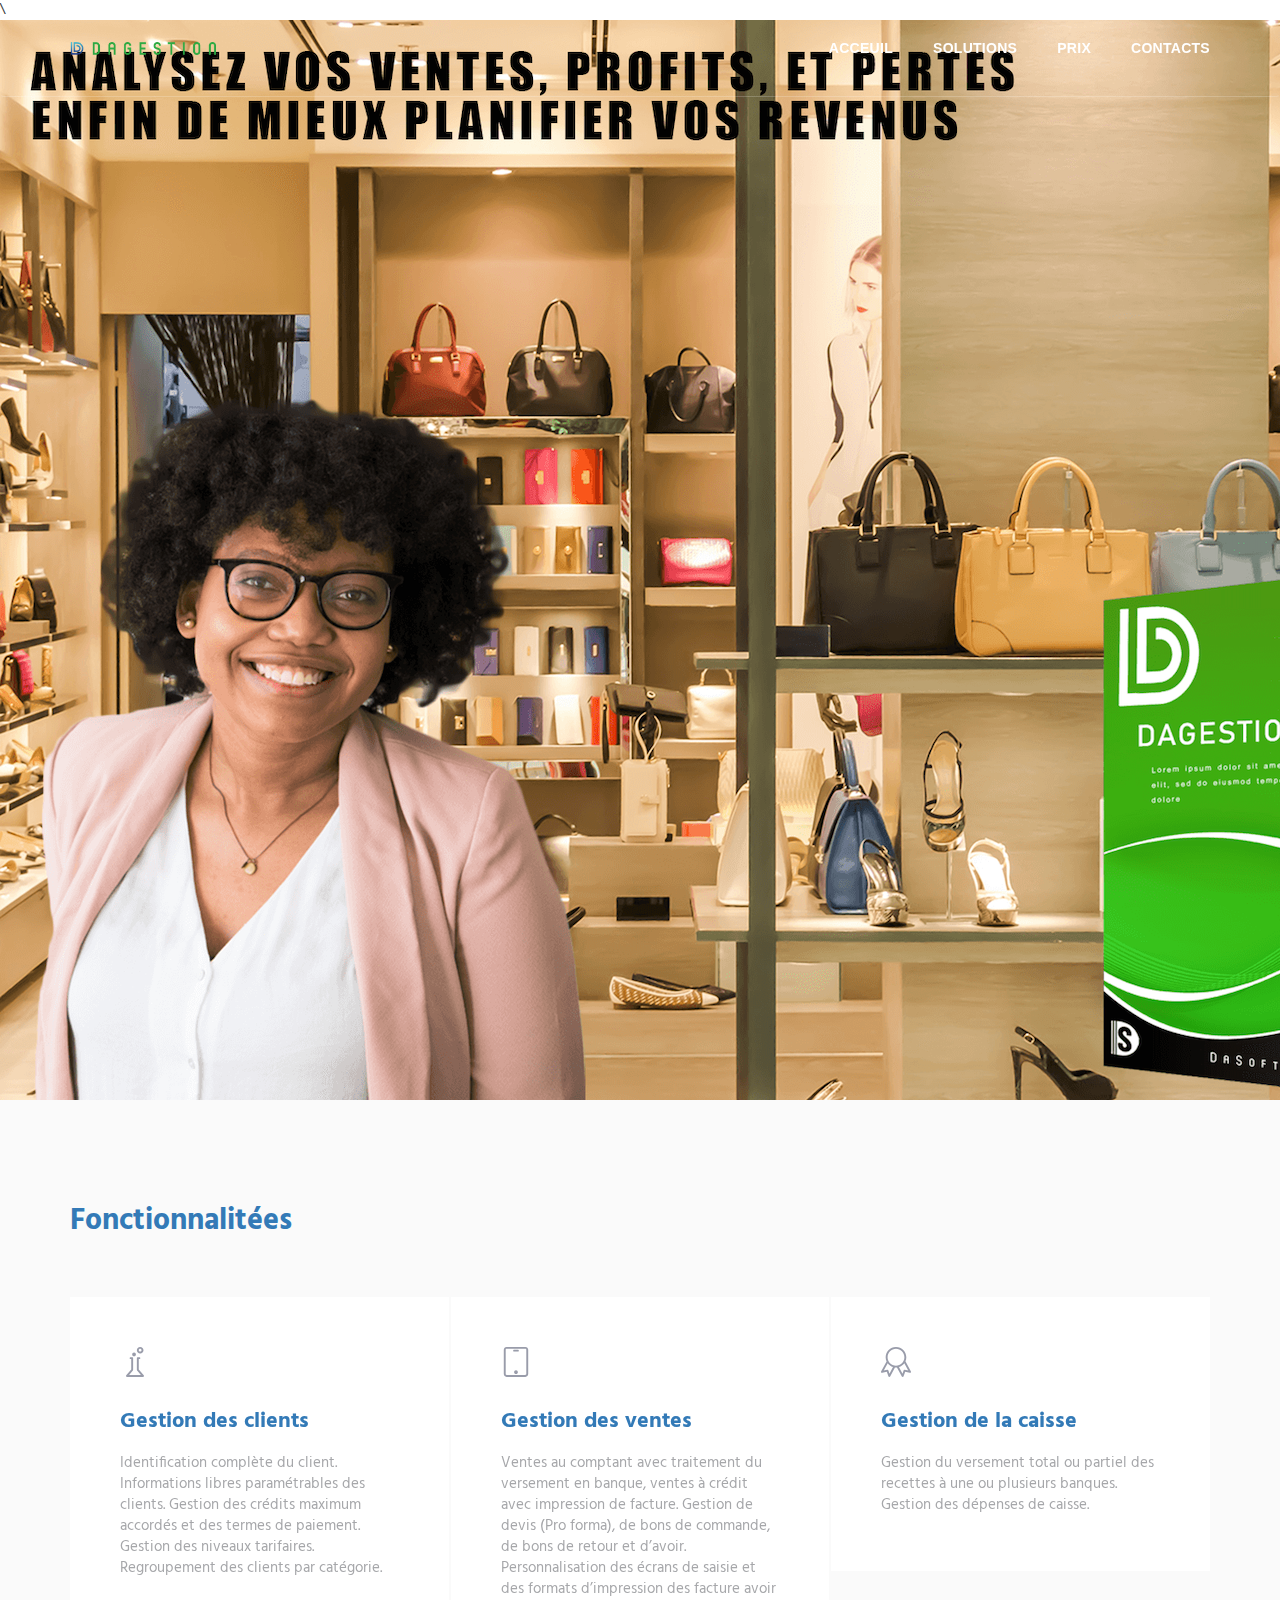
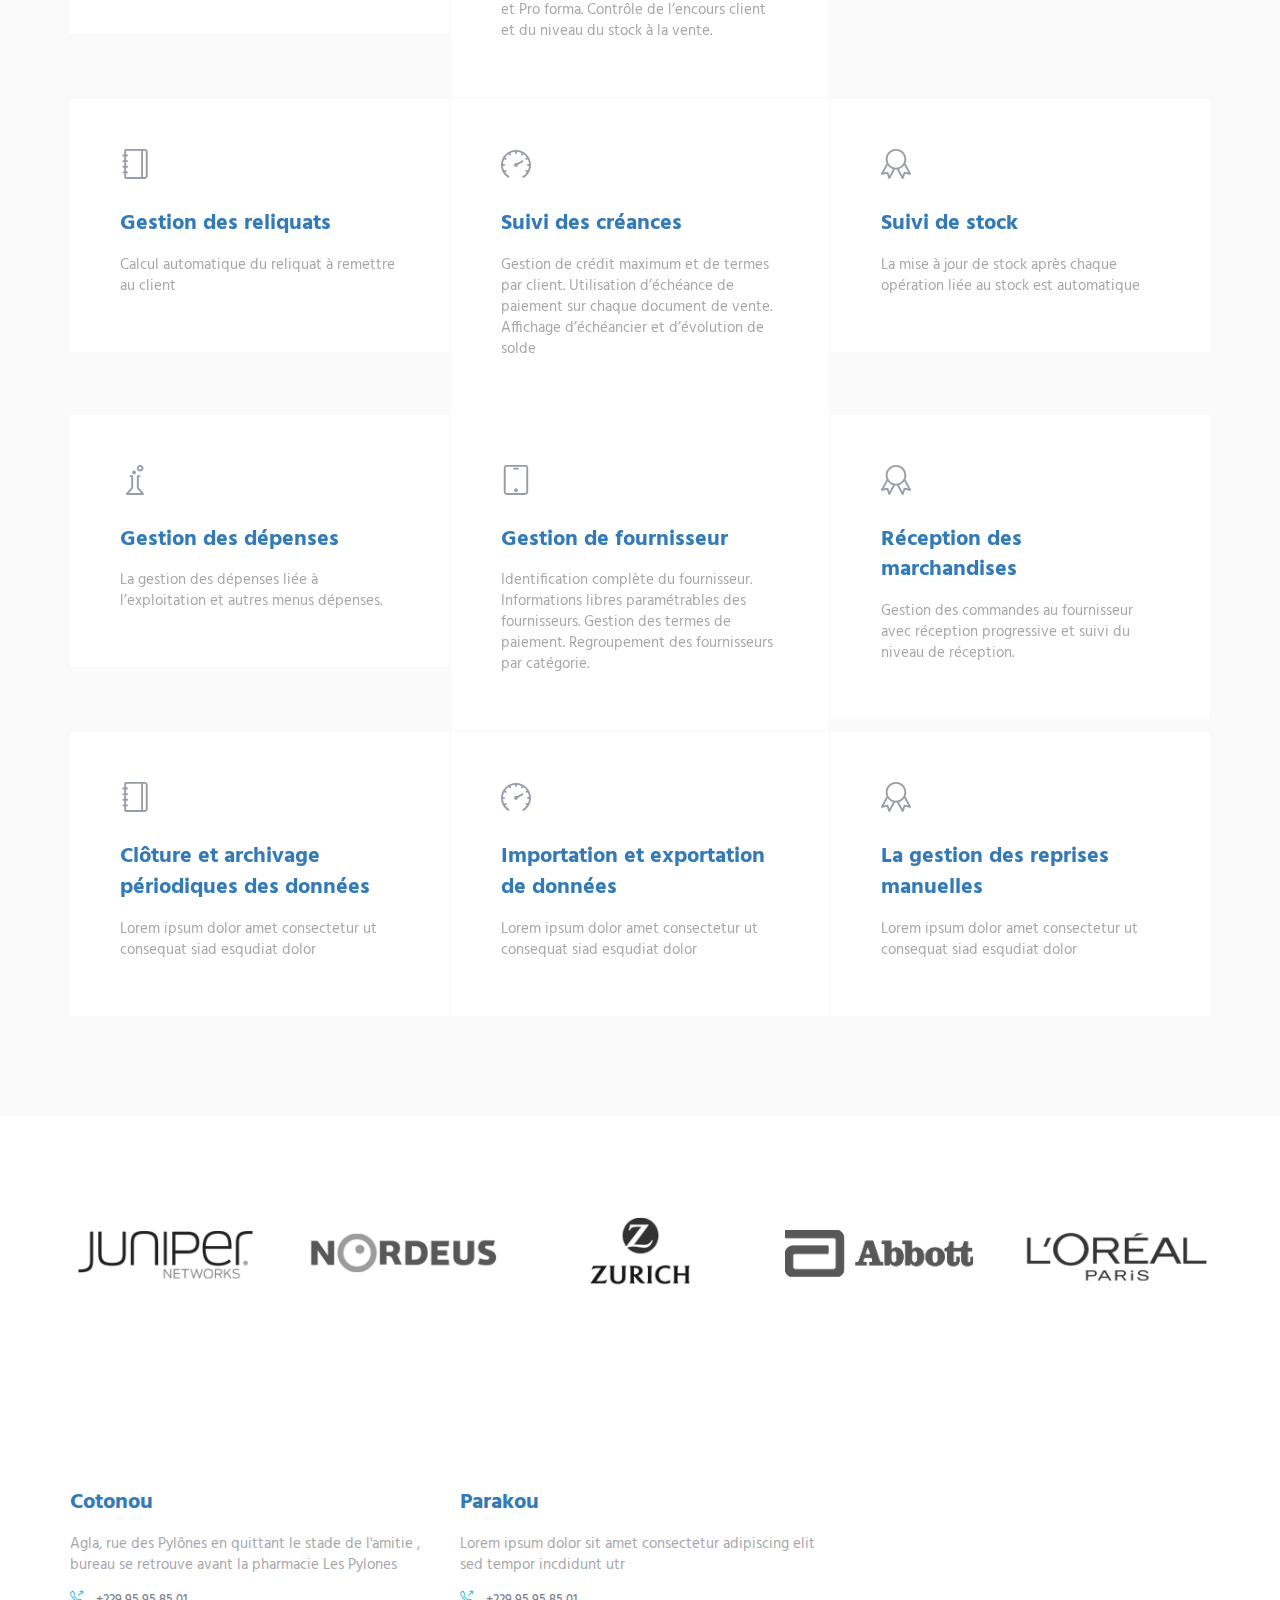
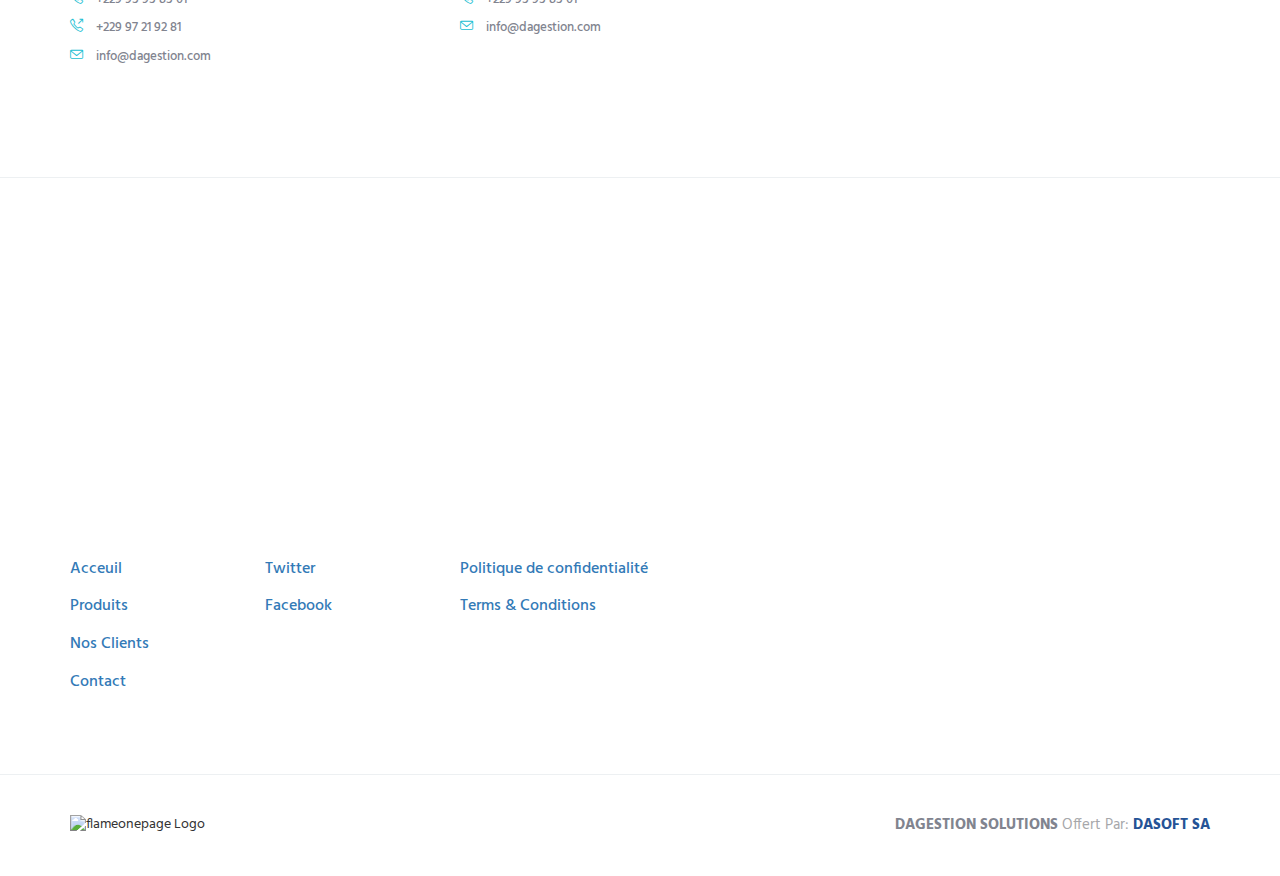
==== commit ae7bc541: "new additions" ====
--- a/page/essential.html
+++ b/page/essential.html
@@ -45,24 +45,16 @@
 
                 <div class="collapse navbar-collapse nav-collapse">
 
-                    <!--div class="language-switcher">
-					  <ul class="nav-lang">
-                        <li><a class="active" href="#">EN</a></li>
-					    <li><a href="#">DE</a></li>
-						<li><a href="#">FR</a></li>
-					  </ul>
-					</div--->
-
                     <div class="menu-container">
                         <ul class="nav navbar-nav navbar-nav-right">
                             <li class="js_nav-item nav-item"><a class="nav-item-child nav-item-hover"
                                     href="../index.html">Acceuil</a></li>
                             <li class="js_nav-item nav-item"><a class="nav-item-child nav-item-hover"
-                                    href="#products">Solutions</a></li>
+                                    href="../index.html#products">Solutions</a></li>
                             <li class="js_nav-item nav-item"><a class="nav-item-child nav-item-hover"
-                                    href="#price">Prix</a></li>
+                                    href="../index.html#price">Prix</a></li>
                             <li class="js_nav-item nav-item"><a class="nav-item-child nav-item-hover"
-                                    href="#contact">Contacts</a></li>
+                                    href="../index.html#contact">Contacts</a></li>
                         </ul>
                     </div>
                 </div>
@@ -70,66 +62,8 @@
         </nav>
     </header>
 
-    <!-- <div id="carousel-example-generic" class="carousel slide" data-ride="carousel">
-            <div class="container">
-                <ol class="carousel-indicators">
-                    <li data-target="#carousel-example-generic" data-slide-to="0" class="active"></li>
-                    <li data-target="#carousel-example-generic" data-slide-to="1"></li>
-                </ol>
-            </div>
-
-            <div class="carousel-inner" role="listbox">
-                <div class="item active">
-                    <img class="img-responsive" src="img/1920x1080/01.jpg" alt="Slider Image">
-                    <div class="container">
-                        <div class="carousel-centered">
-                            <div class="margin-b-40">
-                                <h1 class="carousel-title">Hi-End Solutions</h1>
-                                <p class="color-white">Lorem ipsum dolor amet consectetur adipiscing dolore magna aliqua <br/> enim minim estudiat veniam siad venumus dolore</p>
-                            </div>
-                            <a href="#" class="btn-theme btn-theme-sm btn-white-brd text-uppercase">Details</a>
-                        </div>
-                    </div>
-                </div>
-                <div class="item">
-                    <img class="img-responsive" src="img/1920x1080/02.jpg" alt="Slider Image">
-                    <div class="container">
-                        <div class="carousel-centered">
-                            <div class="margin-b-40">
-                                <h2 class="carousel-title">Personal Approach</h2>
-                                <p class="color-white">Lorem ipsum dolor amet consectetur adipiscing dolore magna aliqua <br/> enim minim estudiat veniam siad venumus dolore</p>
-                            </div>
-                            <a href="#" class="btn-theme btn-theme-sm btn-white-brd text-uppercase">Take a Tour</a>
-                        </div>
-                    </div>
-                </div>
-            </div>
-        </div> -->
-    <div class="carousel">
-        <div class="carousel-inner">
-            <div class="item">
-                <img class="img-responsive" src="../img/1920x1080/carousel_0.jpg" alt="firt image bkground">
-                <div class="containe">
-                    <div class="carousel-centered welcome-message">
-                        <p class="moto">
-                            Maitriser les chiffres de votre entreprise et prendre les meilleures decisions pour son
-                            entreprise
-                            n'a jamais ete aussi facile
-                        </p>
-                        <p>Analyse d'etaille des chiffres vente, controle et gestion de stock, controle de flux donne et
-                            plus encore just au bout des doigts</p>
-
-                    </div>
-                </div>
-            </div>
-        </div>
-
-    </div>
-    <!--========== SLIDER ==========-->
-
-    <!--========== PAGE LAYOUT ==========-->
-
-    <!-- End About -->
+
+    <img src="../img/produits/access_background.png" alt="firt image bkground">
 
     <!-- Services -->
     <div id="services">
@@ -138,54 +72,54 @@
                 <div class="row margin-b-40">
                     <div class="col-sm-6">
                         <h2>Fonctionnalitées</h2>
-                        <p>Soucieux de vous apporter les outils nécessaires au développement de votre entreprise, DA
-                            SOFT vous propose un éventail de services pour booster le developement de votre entreprise
-                        </p>
+                        <!-- <p>Soucieux de vous apporter les outils nécessaires au développement de votre entreprise, DA
+                                    SOFT vous propose un éventail de services pour booster le developement de votre entreprise
+                                </p> -->
                     </div>
                 </div>
                 <!--// end row -->
 
                 <div class="row row-space-1 margin-b-2">
                     <div class="col-sm-4 sm-margin-b-2">
-                        <div class="service" data-height="height">
+                        <div class="service">
                             <div class="service-element">
                                 <i class="service-icon icon-chemistry"></i>
                             </div>
                             <div class="service-info">
-                                <h3>La gestion de plusieurs points de ventes simultané</h3>
-                                <p class="margin-b-5">Le système permet de gérer plusieurs points de ventes
-                                    connecté au réseau avec une base de données centralisée.
-                                    Chaque point de vente peut avoir un ou plusieurs vendeurs et un ou plusieurs
-                                    caissiers.</p>
+                                <h3>Gestion des clients</h3>
+                                <p class="margin-b-5">Identification complète du client. Informations libres
+                                    paramétrables des clients. Gestion des crédits maximum accordés et des termes de
+                                    paiement. Gestion des niveaux tarifaires. Regroupement des clients par catégorie.
+                                </p>
                             </div>
                             <a href="#" class="content-wrapper-link"></a>
                         </div>
                     </div>
-                    <div class="col-sm-4 sm-margin-b-2">
-                        <div class="service bg-color-base" data-height="height">
+                    <div class="col-sm-4">
+                        <div class="service">
                             <div class="service-element">
-                                <i class="service-icon color-white icon-screen-tablet"></i>
+                                <i class="service-icon icon-screen-tablet"></i>
                             </div>
                             <div class="service-info">
-                                <h3 class="color-white">La gestion de processus de vente en plusieurs étapes</h3>
-                                <p class="color-white margin-b-5">Lorem ipsum dolor amet consectetur ut consequat siad
-                                    esqudiat dolor</p>
+                                <h3>Gestion des ventes</h3>
+                                <p class="margin-b-5">Ventes au comptant avec traitement du versement en banque, ventes
+                                    à crédit avec impression de facture. Gestion de devis (Pro forma), de bons de
+                                    commande, de bons de retour et d’avoir. Personnalisation des écrans de saisie et des
+                                    formats d’impression des facture avoir et Pro forma. Contrôle de l’encours client et
+                                    du niveau du stock à la vente.</p>
                             </div>
                             <a href="#" class="content-wrapper-link"></a>
                         </div>
                     </div>
                     <div class="col-sm-4">
-                        <div class="service" data-height="height">
+                        <div class="service">
                             <div class="service-element">
                                 <i class="service-icon icon-badge"></i>
                             </div>
                             <div class="service-info">
-                                <h3>La gestion des annulations de vente et de retour de stock très sécurisé</h3>
-                                <p class="margin-b-5">Après la validation d’une vente, le client peut décider d’annuler
-                                    la vente pour raison de changement de produit ou pour raison quelconque valable.
-                                    L’annulation peut être totale ou partielle.
-                                    Le système vous permet de créer une autre vente de compensation très sécurisée par
-                                    rapport à la vente initiale</p>
+                                <h3>Gestion de la caisse</h3>
+                                <p class="margin-b-5">Gestion du versement total ou partiel des recettes à une ou
+                                    plusieurs banques. Gestion des dépenses de caisse.</p>
                             </div>
                             <a href="#" class="content-wrapper-link"></a>
                         </div>
@@ -195,313 +129,147 @@
 
                 <div class="row row-space-1">
                     <div class="col-sm-4 sm-margin-b-2">
-                        <div class="service" data-height="height">
+                        <div class="service">
                             <div class="service-element">
                                 <i class="service-icon icon-notebook"></i>
                             </div>
                             <div class="service-info">
-                                <h3>Information Security</h3>
-                                <p class="margin-b-5">Lorem ipsum dolor amet consectetur ut consequat siad esqudiat
-                                    dolor</p>
+                                <h3>Gestion des reliquats</h3>
+                                <p class="margin-b-5">Calcul automatique du reliquat à remettre au client</p>
                             </div>
                             <a href="#" class="content-wrapper-link"></a>
                         </div>
                     </div>
                     <div class="col-sm-4 sm-margin-b-2">
-                        <div class="service" data-height="height">
-                            <div class="service-element">
-                                <i class="service-icon icon-speedometer"></i>
-                            </div>
-                            <div class="service-info">
-                                <h3>Recrutinment</h3>
-                                <p class="margin-b-5">Lorem ipsum dolor amet consectetur ut consequat siad esqudiat
-                                    dolor</p>
-                            </div>
-                            <a href="#" class="content-wrapper-link"></a>
-                        </div>
-                    </div>
-                    <div class="col-sm-4">
-                        <div class="service" data-height="height">
-                            <div class="service-element">
-                                <i class="service-icon icon-badge"></i>
-                            </div>
-                            <div class="service-info">
-                                <h3>Materials Supply</h3>
-                                <p class="margin-b-5">Lorem ipsum dolor amet consectetur ut consequat siad esqudiat
-                                    dolor</p>
-                            </div>
-                            <a href="#" class="content-wrapper-link"></a>
-                        </div>
-                    </div>
-                </div>
-                <!--// end row -->
-            </div>
-        </div>
+                        <div class="service" ">
+                                    <div class=" service-element">
+                            <i class="service-icon icon-speedometer"></i>
+                        </div>
+                        <div class="service-info">
+                            <h3>Suivi des créances</h3>
+                            <p class="margin-b-5">Gestion de crédit maximum et de termes par client. Utilisation
+                                d’échéance de paiement sur chaque document de vente. Affichage d’échéancier et
+                                d’évolution de solde</p>
+                        </div>
+                        <a href="#" class="content-wrapper-link"></a>
+                    </div>
+                </div>
+                <div class="col-sm-4 sm-margin-b-2">
+                    <div class="service">
+                        <div class="service-element">
+                            <i class="service-icon icon-badge"></i>
+                        </div>
+                        <div class="service-info">
+                            <h3>Suivi de stock</h3>
+                            <p class="margin-b-5">La mise à jour de stock après chaque opération liée au stock est
+                                automatique</p>
+                        </div>
+                        <a href="#" class="content-wrapper-link"></a>
+                    </div>
+                </div>
+
+
+
+            </div>
+            <!--// end row -->
+            <div class="row row-space-1 margin-b-2">
+                <div class="col-sm-4 sm-margin-b-2">
+                    <div class="service">
+                        <div class="service-element">
+                            <i class="service-icon icon-chemistry"></i>
+                        </div>
+                        <div class="service-info">
+                            <h3>Gestion des dépenses</h3>
+                            <p class="margin-b-5">La gestion des dépenses liée à l’exploitation et autres menus
+                                dépenses.
+                            </p>
+                        </div>
+                        <a href="#" class="content-wrapper-link"></a>
+                    </div>
+                </div>
+                <div class="col-sm-4">
+                    <div class="service">
+                        <div class="service-element">
+                            <i class="service-icon icon-screen-tablet"></i>
+                        </div>
+                        <div class="service-info">
+                            <h3>Gestion de fournisseur</h3>
+                            <p class="margin-b-5">Identification complète du fournisseur. Informations libres
+                                paramétrables des fournisseurs. Gestion des termes de paiement. Regroupement des
+                                fournisseurs par catégorie.
+                            </p>
+                        </div>
+                        <a href="#" class="content-wrapper-link"></a>
+                    </div>
+                </div>
+                <div class="col-sm-4">
+                    <div class="service">
+                        <div class="service-element">
+                            <i class="service-icon icon-badge"></i>
+                        </div>
+                        <div class="service-info">
+                            <h3>Réception des marchandises</h3>
+                            <p class="margin-b-5">Gestion des commandes au fournisseur avec réception progressive et
+                                suivi du niveau de réception.</p>
+                        </div>
+                        <a href="#" class="content-wrapper-link"></a>
+                    </div>
+                </div>
+            </div>
+            <!--// end row -->
+            <div class="row row-space-1">
+                <div class="col-sm-4 sm-margin-b-2">
+                    <div class="service">
+                        <div class="service-element">
+                            <i class="service-icon icon-notebook"></i>
+                        </div>
+                        <div class="service-info">
+                            <h3>Clôture et archivage périodiques des données</h3>
+                            <p class="margin-b-5">Lorem ipsum dolor amet consectetur ut consequat siad esqudiat
+                                dolor</p>
+                        </div>
+                        <a href="#" class="content-wrapper-link"></a>
+                    </div>
+                </div>
+                <div class="col-sm-4 sm-margin-b-2">
+                    <div class="service" ">
+                                        <div class=" service-element">
+                        <i class="service-icon icon-speedometer"></i>
+                    </div>
+                    <div class="service-info">
+                        <h3>Importation et exportation de données</h3>
+                        <p class="margin-b-5">Lorem ipsum dolor amet consectetur ut consequat siad esqudiat
+                            dolor</p>
+                    </div>
+                    <a href="#" class="content-wrapper-link"></a>
+                </div>
+            </div>
+            <div class="col-sm-4 sm-margin-b-2">
+                <div class="service">
+                    <div class="service-element">
+                        <i class="service-icon icon-badge"></i>
+                    </div>
+                    <div class="service-info">
+                        <h3>La gestion des reprises manuelles</h3>
+                        <p class="margin-b-5">Lorem ipsum dolor amet consectetur ut consequat siad esqudiat
+                            dolor</p>
+                    </div>
+                    <a href="#" class="content-wrapper-link"></a>
+                </div>
+            </div>
+
+
+
+        </div>
+        <!--// end row -->
+    </div>
+    </div>
     </div>
     <!-- End Service -->
 
     <!-- Work -->
     <div id="work">
-        <div class="section-seperator">
-            <div class="content-md container">
-                <div class="row margin-b-40">
-                    <div class="col-sm-6">
-                        <h2>CE QUE DISENT NOS CLIENTS</h2>
-                        <p>Lorem ipsum dolor sit amet consectetur adipiscing elit sed tempor incididunt ut laboret
-                            dolore magna aliqua enim minim veniam exercitation</p>
-                    </div>
-                </div>
-                <!--// end row -->
-
-                <!-- Masonry Grid -->
-                <div class="masonry-grid row">
-
-
-                    <div class="masonry-grid-item col-xs-12 col-sm-6 col-md-4 md-margin-b-30">
-                        <!-- Work -->
-                        <div class="work work-popup-trigger">
-                            <div class="work-overlay">
-                                <img class="full-width img-responsive" src="../img/397x300/01.jpg"
-                                    alt="Portfolio Image">
-                            </div>
-                            <div class="work-popup-overlay">
-                                <div class="work-popup-content">
-                                    <a href="javascript:void(0);" class="work-popup-close">Hide</a>
-                                    <div class="margin-b-30">
-                                        <h3 class="margin-b-5">Art Of Coding</h3>
-                                        <span>Clean &amp; Minimalistic Design</span>
-                                    </div>
-                                    <div class="row">
-                                        <div class="col-sm-8 work-popup-content-divider sm-margin-b-20">
-                                            <div class="margin-t-10 sm-margin-t-0">
-                                                <p>Duis aute irure dolor in reprehenderit in voluptate velit esse cillum
-                                                    dolore eu fugiat nulla pariatur. Excepteur sint occaecat cupidatat
-                                                    non proident, sunt in culpa qui officia deserunt mollit anim id est
-                                                    laborum.</p>
-                                                <p>Lorem ipsum dolor sit amet, consectetur adipisicing elit, sed do
-                                                    eiusmod tempor incididunt ut labore et dolore magna aliqua. Ut enim
-                                                    ad minim veniam, quis nostrud.</p>
-                                                <ul class="list-inline work-popup-tag">
-                                                    <li class="work-popup-tag-item"><a class="work-popup-tag-link"
-                                                            href="#">Strategy,</a></li>
-                                                    <li class="work-popup-tag-item"><a class="work-popup-tag-link"
-                                                            href="#">Implementation,</a></li>
-                                                    <li class="work-popup-tag-item"><a class="work-popup-tag-link"
-                                                            href="#">Credentials</a></li>
-                                                </ul>
-                                            </div>
-                                        </div>
-                                        <div class="col-sm-4">
-                                            <div class="margin-t-10 sm-margin-t-0">
-                                                <p class="margin-b-5"><strong>Project Manager:</strong> Boris Becker</p>
-                                                <p class="margin-b-5"><strong>Executive:</strong> Heike Macatsch</p>
-                                                <p class="margin-b-5"><strong>Architect:</strong> Oliver Pocher</p>
-                                                <p class="margin-b-5"><strong>Client:</strong> FairTech</p>
-                                            </div>
-                                        </div>
-                                    </div>
-                                </div>
-                            </div>
-                        </div>
-                        <!-- End Work -->
-                    </div>
-                    <div class="masonry-grid-item col-xs-12 col-sm-6 col-md-4 md-margin-b-30">
-                        <!-- Work -->
-                        <div class="work work-popup-trigger">
-                            <div class="work-overlay">
-                                <img class="full-width img-responsive" src="../img/397x300/02.jpg"
-                                    alt="Portfolio Image">
-                            </div>
-                            <div class="work-popup-overlay">
-                                <div class="work-popup-content">
-                                    <a href="javascript:void(0);" class="work-popup-close">Hide</a>
-                                    <div class="margin-b-30">
-                                        <h3 class="margin-b-5">Art Of Coding</h3>
-                                        <span>Clean &amp; Minimalistic Design</span>
-                                    </div>
-                                    <div class="row">
-                                        <div class="col-sm-8 work-popup-content-divider sm-margin-b-20">
-                                            <div class="margin-t-10 sm-margin-t-0">
-                                                <p>Duis aute irure dolor in reprehenderit in voluptate velit esse cillum
-                                                    dolore eu fugiat nulla pariatur. Excepteur sint occaecat cupidatat
-                                                    non proident, sunt in culpa qui officia deserunt mollit anim id est
-                                                    laborum.</p>
-                                                <p>Lorem ipsum dolor sit amet, consectetur adipisicing elit, sed do
-                                                    eiusmod tempor incididunt ut labore et dolore magna aliqua. Ut enim
-                                                    ad minim veniam, quis nostrud.</p>
-                                                <ul class="list-inline work-popup-tag">
-                                                    <li class="work-popup-tag-item"><a class="work-popup-tag-link"
-                                                            href="#">Strategy,</a></li>
-                                                    <li class="work-popup-tag-item"><a class="work-popup-tag-link"
-                                                            href="#">Implementation,</a></li>
-                                                    <li class="work-popup-tag-item"><a class="work-popup-tag-link"
-                                                            href="#">Credentials</a></li>
-                                                </ul>
-                                            </div>
-                                        </div>
-                                        <div class="col-sm-4">
-                                            <div class="margin-t-10 sm-margin-t-0">
-                                                <p class="margin-b-5"><strong>Project Manager:</strong> Boris Becker</p>
-                                                <p class="margin-b-5"><strong>Executive:</strong> Heike Macatsch</p>
-                                                <p class="margin-b-5"><strong>Architect:</strong> Oliver Pocher</p>
-                                                <p class="margin-b-5"><strong>Client:</strong> Keenthemes</p>
-                                            </div>
-                                        </div>
-                                    </div>
-                                </div>
-                            </div>
-                        </div>
-                        <!-- End Work -->
-                    </div>
-                    <div class="masonry-grid-item col-xs-12 col-sm-6 col-md-4">
-                        <!-- Work -->
-                        <div class="work work-popup-trigger">
-                            <div class="work-overlay">
-                                <img class="full-width img-responsive" src="../img/397x300/03.jpg"
-                                    alt="Portfolio Image">
-                            </div>
-                            <div class="work-popup-overlay">
-                                <div class="work-popup-content">
-                                    <a href="javascript:void(0);" class="work-popup-close">Hide</a>
-                                    <div class="margin-b-30">
-                                        <h3 class="margin-b-5">Art Of Coding</h3>
-                                        <span>Clean &amp; Minimalistic Design</span>
-                                    </div>
-                                    <div class="row">
-                                        <div class="col-sm-8 work-popup-content-divider sm-margin-b-20">
-                                            <div class="margin-t-10 sm-margin-t-0">
-                                                <p>Duis aute irure dolor in reprehenderit in voluptate velit esse cillum
-                                                    dolore eu fugiat nulla pariatur. Excepteur sint occaecat cupidatat
-                                                    non proident, sunt in culpa qui officia deserunt mollit anim id est
-                                                    laborum.</p>
-                                                <p>Lorem ipsum dolor sit amet, consectetur adipisicing elit, sed do
-                                                    eiusmod tempor incididunt ut labore et dolore magna aliqua. Ut enim
-                                                    ad minim veniam, quis nostrud.</p>
-                                                <ul class="list-inline work-popup-tag">
-                                                    <li class="work-popup-tag-item"><a class="work-popup-tag-link"
-                                                            href="#">Strategy,</a></li>
-                                                    <li class="work-popup-tag-item"><a class="work-popup-tag-link"
-                                                            href="#">Implementation,</a></li>
-                                                    <li class="work-popup-tag-item"><a class="work-popup-tag-link"
-                                                            href="#">Credentials</a></li>
-                                                </ul>
-                                            </div>
-                                        </div>
-                                        <div class="col-sm-4">
-                                            <div class="margin-t-10 sm-margin-t-0">
-                                                <p class="margin-b-5"><strong>Project Manager:</strong> Boris Becker</p>
-                                                <p class="margin-b-5"><strong>Executive:</strong> Heike Macatsch</p>
-                                                <p class="margin-b-5"><strong>Architect:</strong> Oliver Pocher</p>
-                                                <p class="margin-b-5"><strong>Client:</strong> Keenthemes</p>
-                                            </div>
-                                        </div>
-                                    </div>
-                                </div>
-                            </div>
-                        </div>
-                        <!-- End Work -->
-                    </div>
-                    <div class="masonry-grid-sizer col-xs-6 col-sm-6 col-md-1"></div>
-                    <div class="masonry-grid-item col-xs-12 col-sm-6 col-md-4 margin-b-30">
-                        <!-- Work -->
-                        <div class="work work-popup-trigger">
-                            <div class="work-overlay">
-                                <img class="full-width img-responsive" src="../img/397x415/01.jpg"
-                                    alt="Portfolio Image">
-                            </div>
-                            <div class="work-popup-overlay">
-                                <div class="work-popup-content">
-                                    <a href="javascript:void(0);" class="work-popup-close">Hide</a>
-                                    <div class="margin-b-30">
-                                        <h3 class="margin-b-5">Art Of Coding</h3>
-                                        <span>Clean &amp; Minimalistic Design</span>
-                                    </div>
-                                    <div class="row">
-                                        <div class="col-sm-8 work-popup-content-divider sm-margin-b-20">
-                                            <div class="margin-t-10 sm-margin-t-0">
-                                                <p>Duis aute irure dolor in reprehenderit in voluptate velit esse cillum
-                                                    dolore eu fugiat nulla pariatur. Excepteur sint occaecat cupidatat
-                                                    non proident, sunt in culpa qui officia deserunt mollit anim id est
-                                                    laborum.</p>
-                                                <p>Lorem ipsum dolor sit amet, consectetur adipisicing elit, sed do
-                                                    eiusmod tempor incididunt ut labore et dolore magna aliqua. Ut enim
-                                                    ad minim veniam, quis nostrud.</p>
-                                                <ul class="list-inline work-popup-tag">
-                                                    <li class="work-popup-tag-item"><a class="work-popup-tag-link"
-                                                            href="#">Strategy,</a></li>
-                                                    <li class="work-popup-tag-item"><a class="work-popup-tag-link"
-                                                            href="#">Implementation,</a></li>
-                                                    <li class="work-popup-tag-item"><a class="work-popup-tag-link"
-                                                            href="#">Credentials</a></li>
-                                                </ul>
-                                            </div>
-                                        </div>
-                                        <div class="col-sm-4">
-                                            <div class="margin-t-10 sm-margin-t-0">
-                                                <p class="margin-b-5"><strong>Project Manager:</strong> Boris Becker</p>
-                                                <p class="margin-b-5"><strong>Executive:</strong> Heike Macatsch</p>
-                                                <p class="margin-b-5"><strong>Architect:</strong> Oliver Pocher</p>
-                                                <p class="margin-b-5"><strong>Client:</strong> FairTech</p>
-                                            </div>
-                                        </div>
-                                    </div>
-                                </div>
-                            </div>
-                        </div>
-                        <!-- End Work -->
-                    </div>
-                    <div class="masonry-grid-item col-xs-12 col-sm-6 col-md-8 margin-b-30">
-                        <!-- Work -->
-                        <div class="work work-popup-trigger">
-                            <div class="work-overlay">
-                                <img class="full-width img-responsive" src="../img/800x400/01.jpg"
-                                    alt="Portfolio Image">
-                            </div>
-                            <div class="work-popup-overlay">
-                                <div class="work-popup-content">
-                                    <a href="javascript:void(0);" class="work-popup-close">Hide</a>
-                                    <div class="margin-b-30">
-                                        <h3 class="margin-b-5">Art Of Coding</h3>
-                                        <span>Clean &amp; Minimalistic Design</span>
-                                    </div>
-                                    <div class="row">
-                                        <div class="col-sm-8 work-popup-content-divider sm-margin-b-20">
-                                            <div class="margin-t-10 sm-margin-t-0">
-                                                <p>Duis aute irure dolor in reprehenderit in voluptate velit esse cillum
-                                                    dolore eu fugiat nulla pariatur. Excepteur sint occaecat cupidatat
-                                                    non proident, sunt in culpa qui officia deserunt mollit anim id est
-                                                    laborum.</p>
-                                                <p>Lorem ipsum dolor sit amet, consectetur adipisicing elit, sed do
-                                                    eiusmod tempor incididunt ut labore et dolore magna aliqua. Ut enim
-                                                    ad minim veniam, quis nostrud.</p>
-                                                <ul class="list-inline work-popup-tag">
-                                                    <li class="work-popup-tag-item"><a class="work-popup-tag-link"
-                                                            href="#">Strategy,</a></li>
-                                                    <li class="work-popup-tag-item"><a class="work-popup-tag-link"
-                                                            href="#">Implementation,</a></li>
-                                                    <li class="work-popup-tag-item"><a class="work-popup-tag-link"
-                                                            href="#">Credentials</a></li>
-                                                </ul>
-                                            </div>
-                                        </div>
-                                        <div class="col-sm-4">
-                                            <div class="margin-t-10 sm-margin-t-0">
-                                                <p class="margin-b-5"><strong>Project Manager:</strong> Boris Becker</p>
-                                                <p class="margin-b-5"><strong>Executive:</strong> Heike Macatsch</p>
-                                                <p class="margin-b-5"><strong>Architect:</strong> Oliver Pocher</p>
-                                                <p class="margin-b-5"><strong>Client:</strong> FairTech</p>
-                                            </div>
-                                        </div>
-                                    </div>
-                                </div>
-                            </div>
-                        </div>
-                        <!-- End Work -->
-                    </div>
-                </div>
-                <!-- End Masonry Grid -->
-            </div>
-        </div>
+
 
         <!-- Clients -->
         <div class="content-lg container">
--- a/css/custom.css
+++ b/css/custom.css
@@ -43,17 +43,25 @@
     margin-bottom: -80px;
     z-index: 1;
     -webkit-animation-name: updown;
-    -webkit-animation-duration: 1s;
+    -webkit-animation-duration: 2s;
     -webkit-animation-timing-function: ease-out;
     -webkit-animation-iteration-count: 10;
     -webkit-animation-direction: alternate;
     animation-name: updown;
-    animation-duration: 1s;
+    animation-duration: 2s;
     animation-timing-function: ease-out;
     animation-direction: alternate;
+    animation-iteration-count: 0;
+    cursor: pointer;
+    
+}
+
+.product .more:hover {
     animation-iteration-count: infinite;
-    
-}
+
+}
+
+
 
 @keyframes updown {
     from {bottom: 100px;}
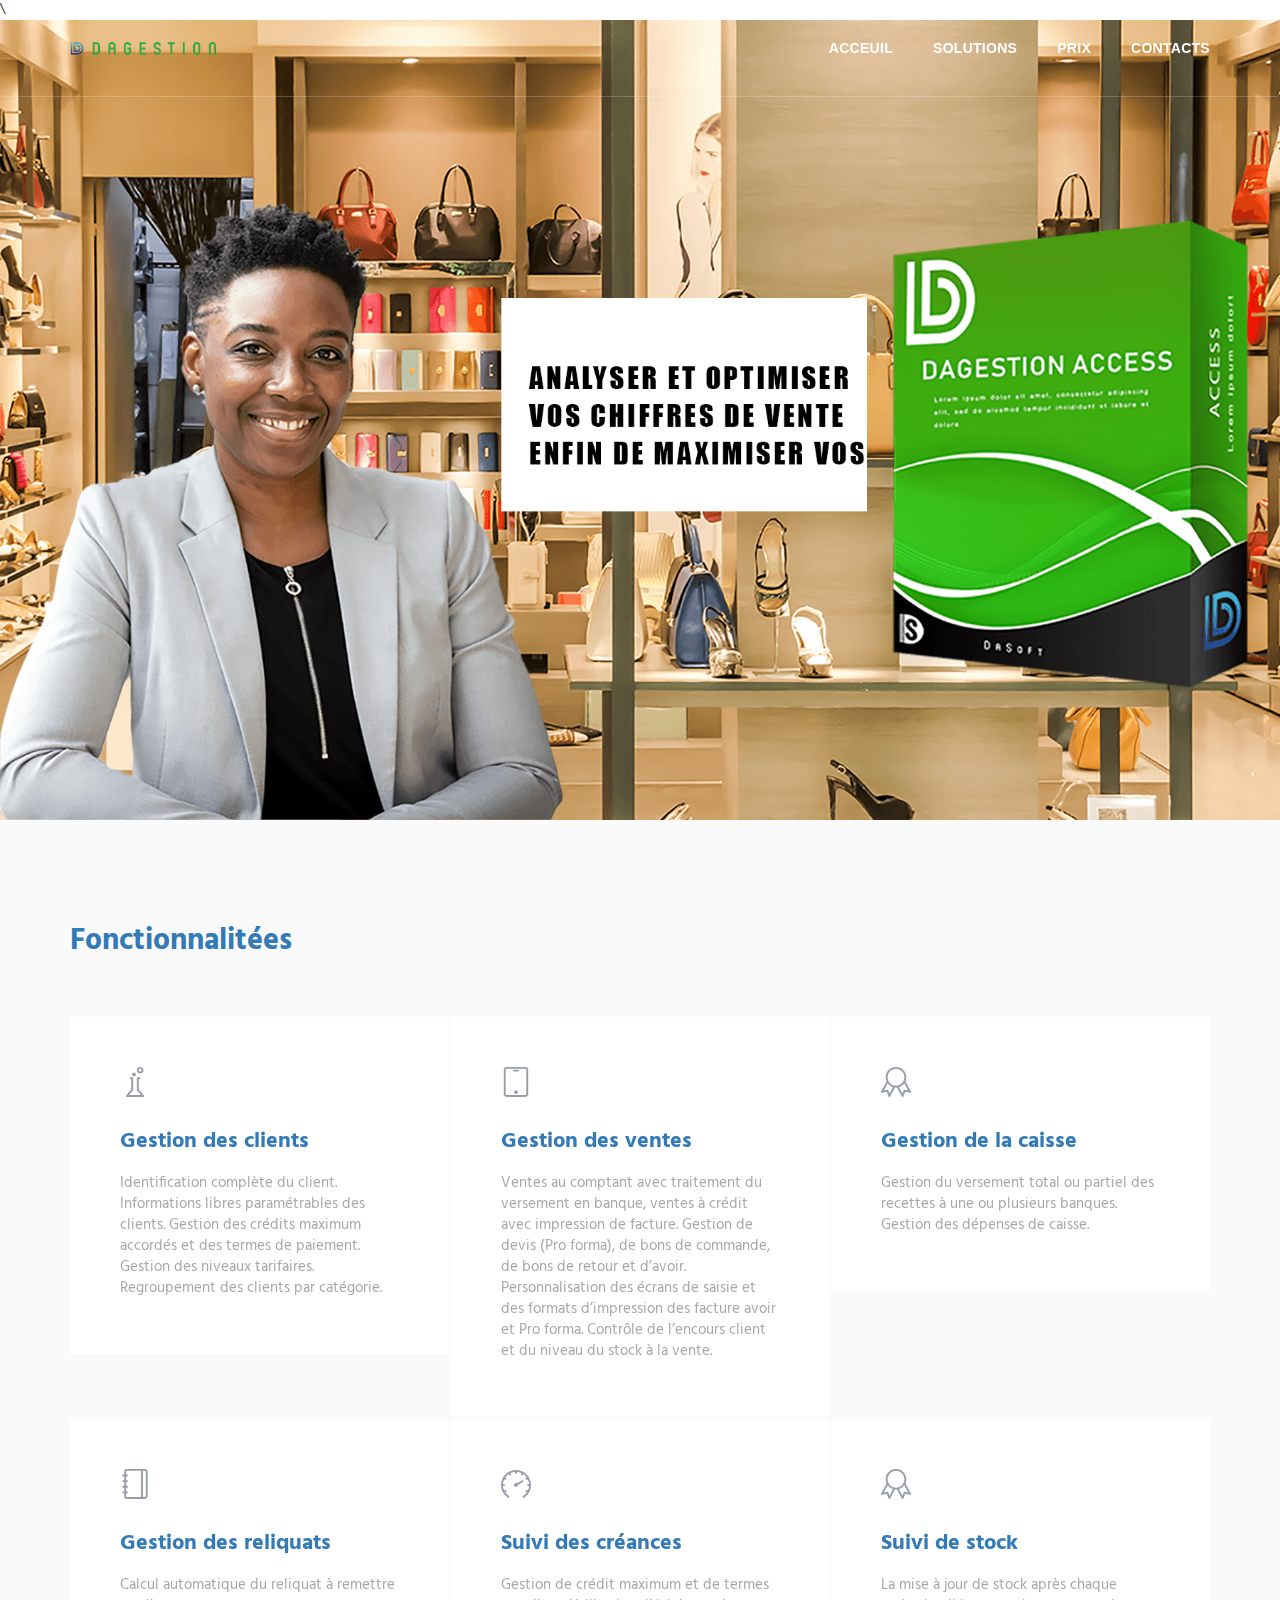
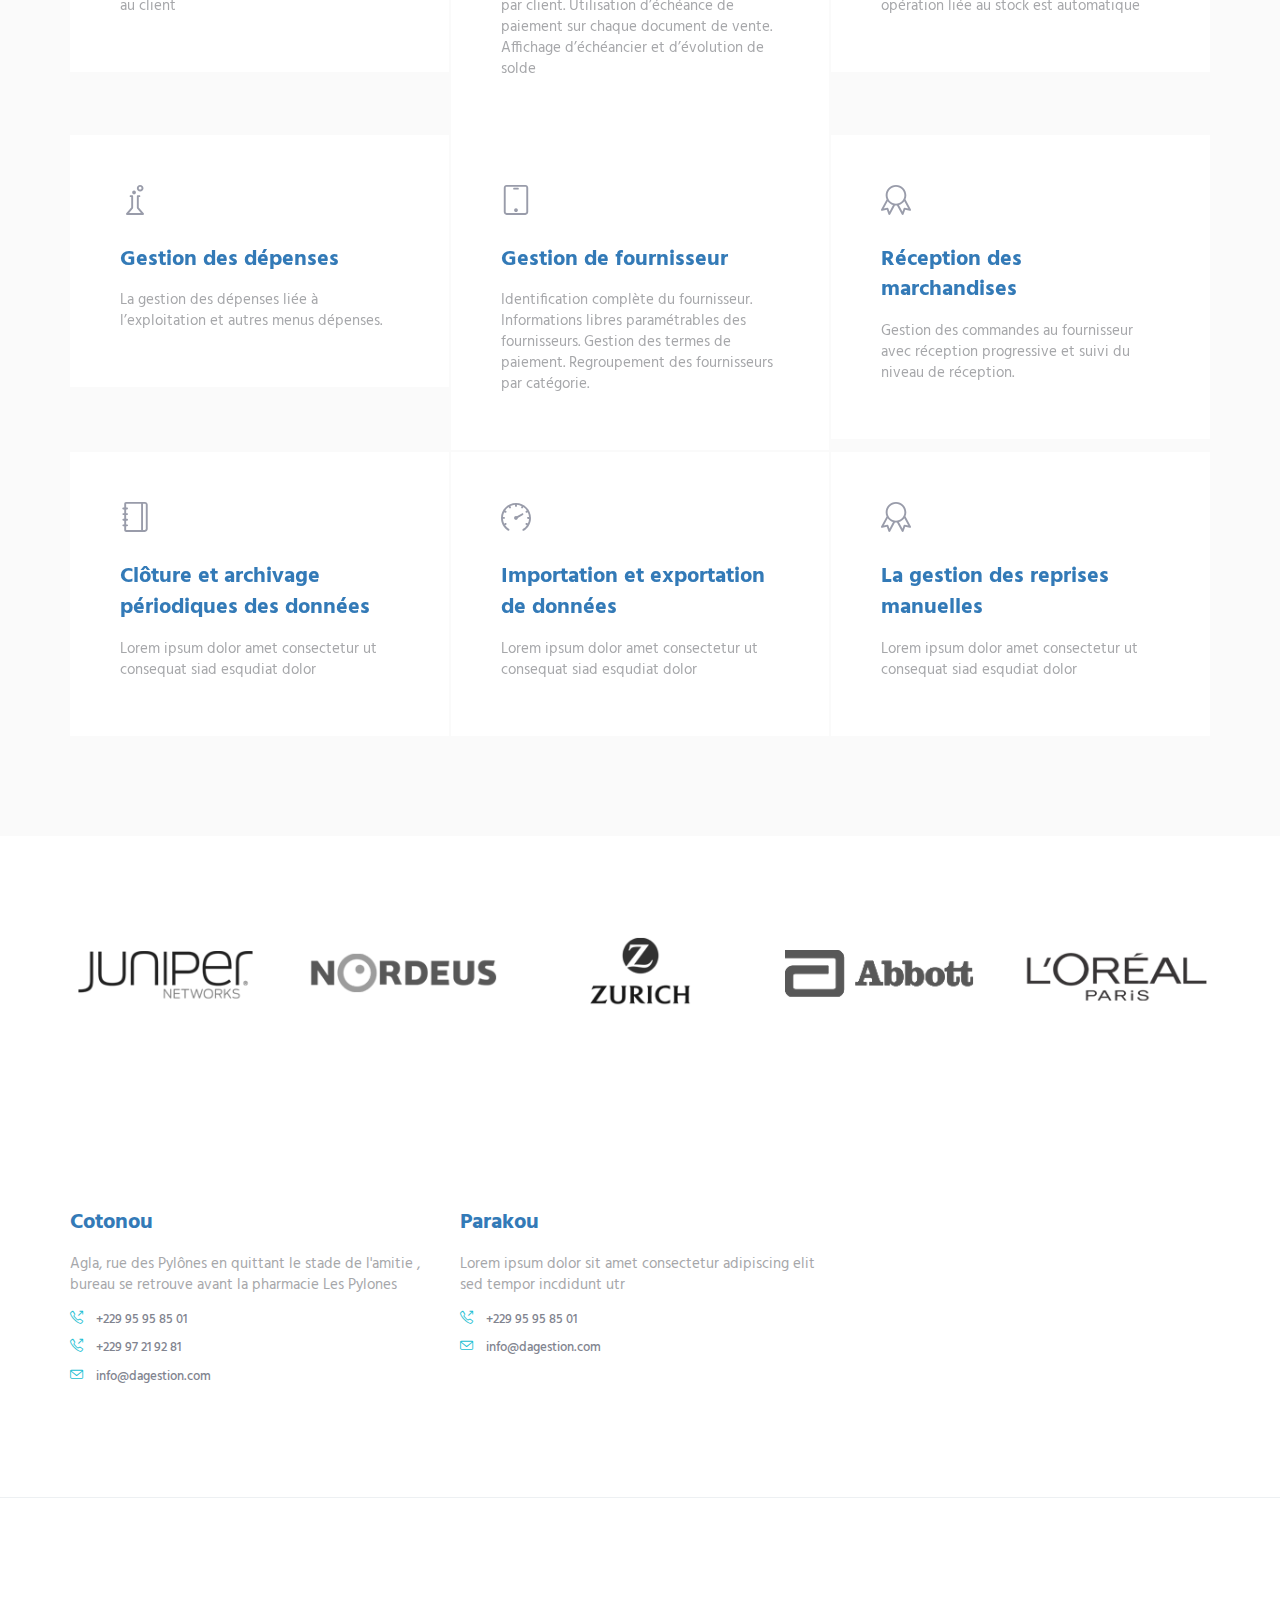
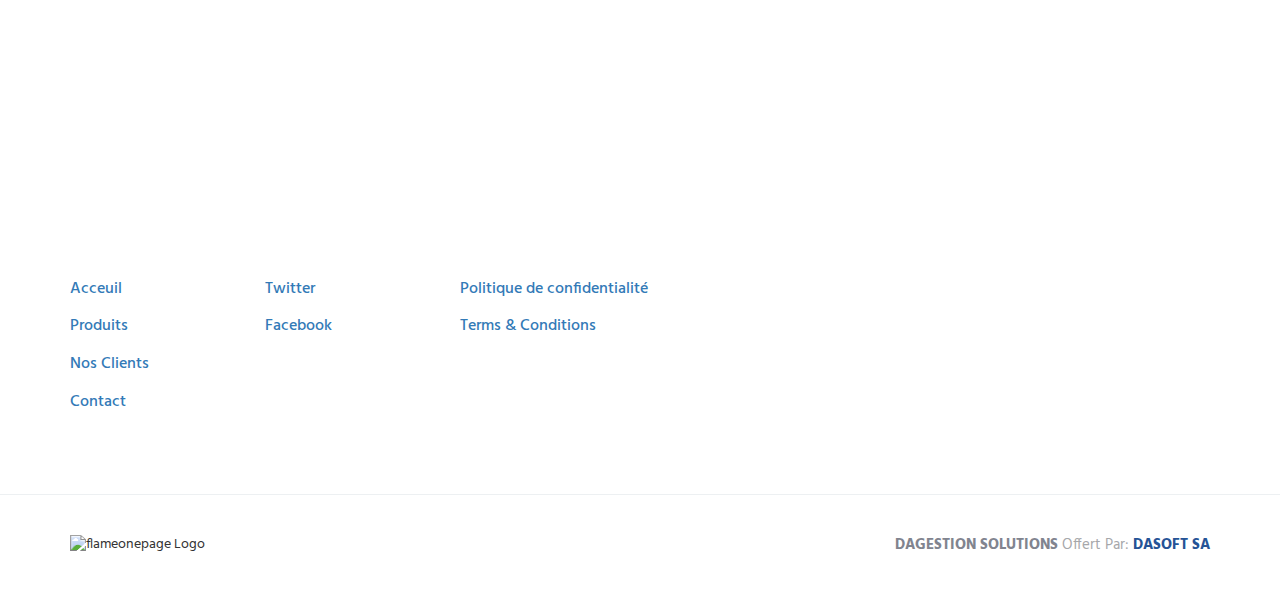
==== commit 0f8388c3: "new additions" ====
--- a/page/essential.html
+++ b/page/essential.html
@@ -63,7 +63,7 @@
     </header>
 
 
-    <img src="../img/produits/access_background.png" alt="firt image bkground">
+    <img class="img-responsive img-responsive-2" src="../img/produits/access_background2.png" alt="firt image bkground">
 
     <!-- Services -->
     <div id="services">
--- a/css/custom.css
+++ b/css/custom.css
@@ -260,3 +260,14 @@
     font-size: x-large;
     color: #515769;
 }
+
+
+@media (min-width: 1800px) {
+
+    .img-responsive-2 {
+        max-width: 1820px;
+        margin-left: auto;
+        margin-right: auto;
+    }
+    
+}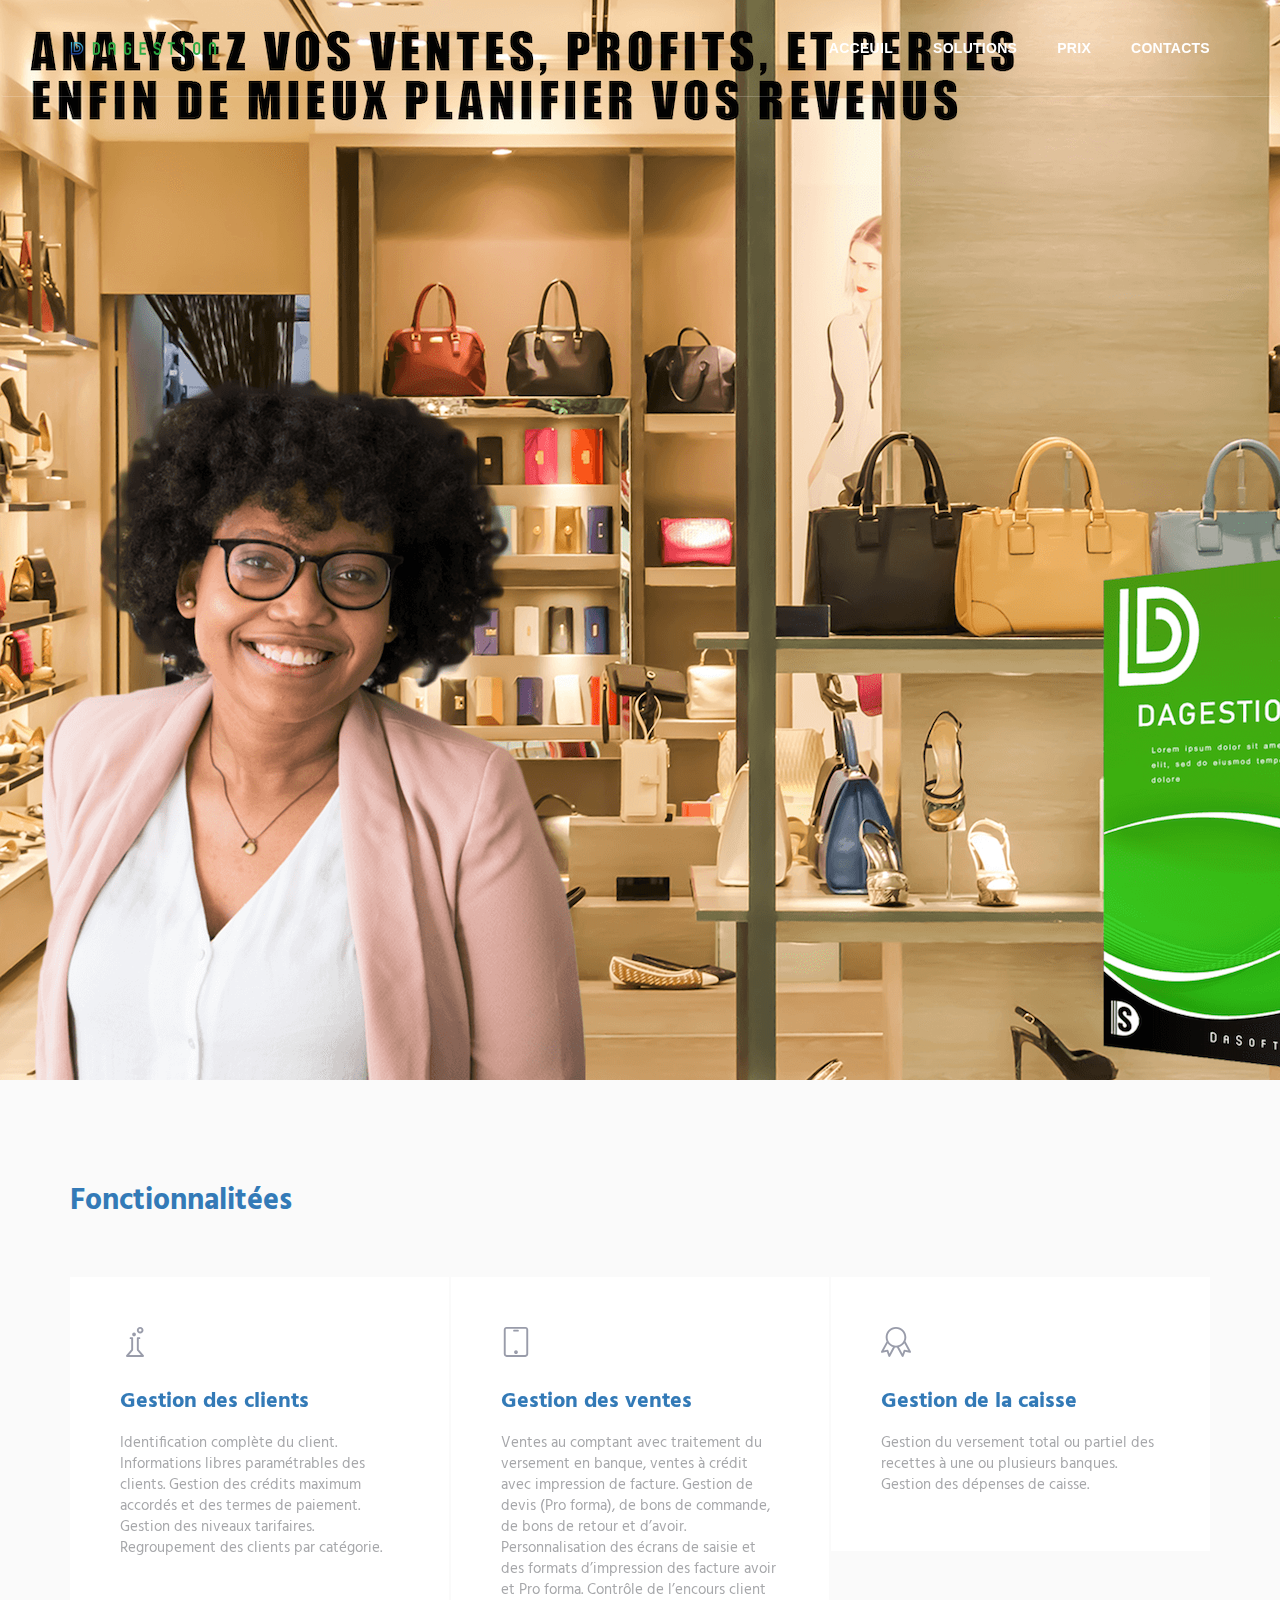
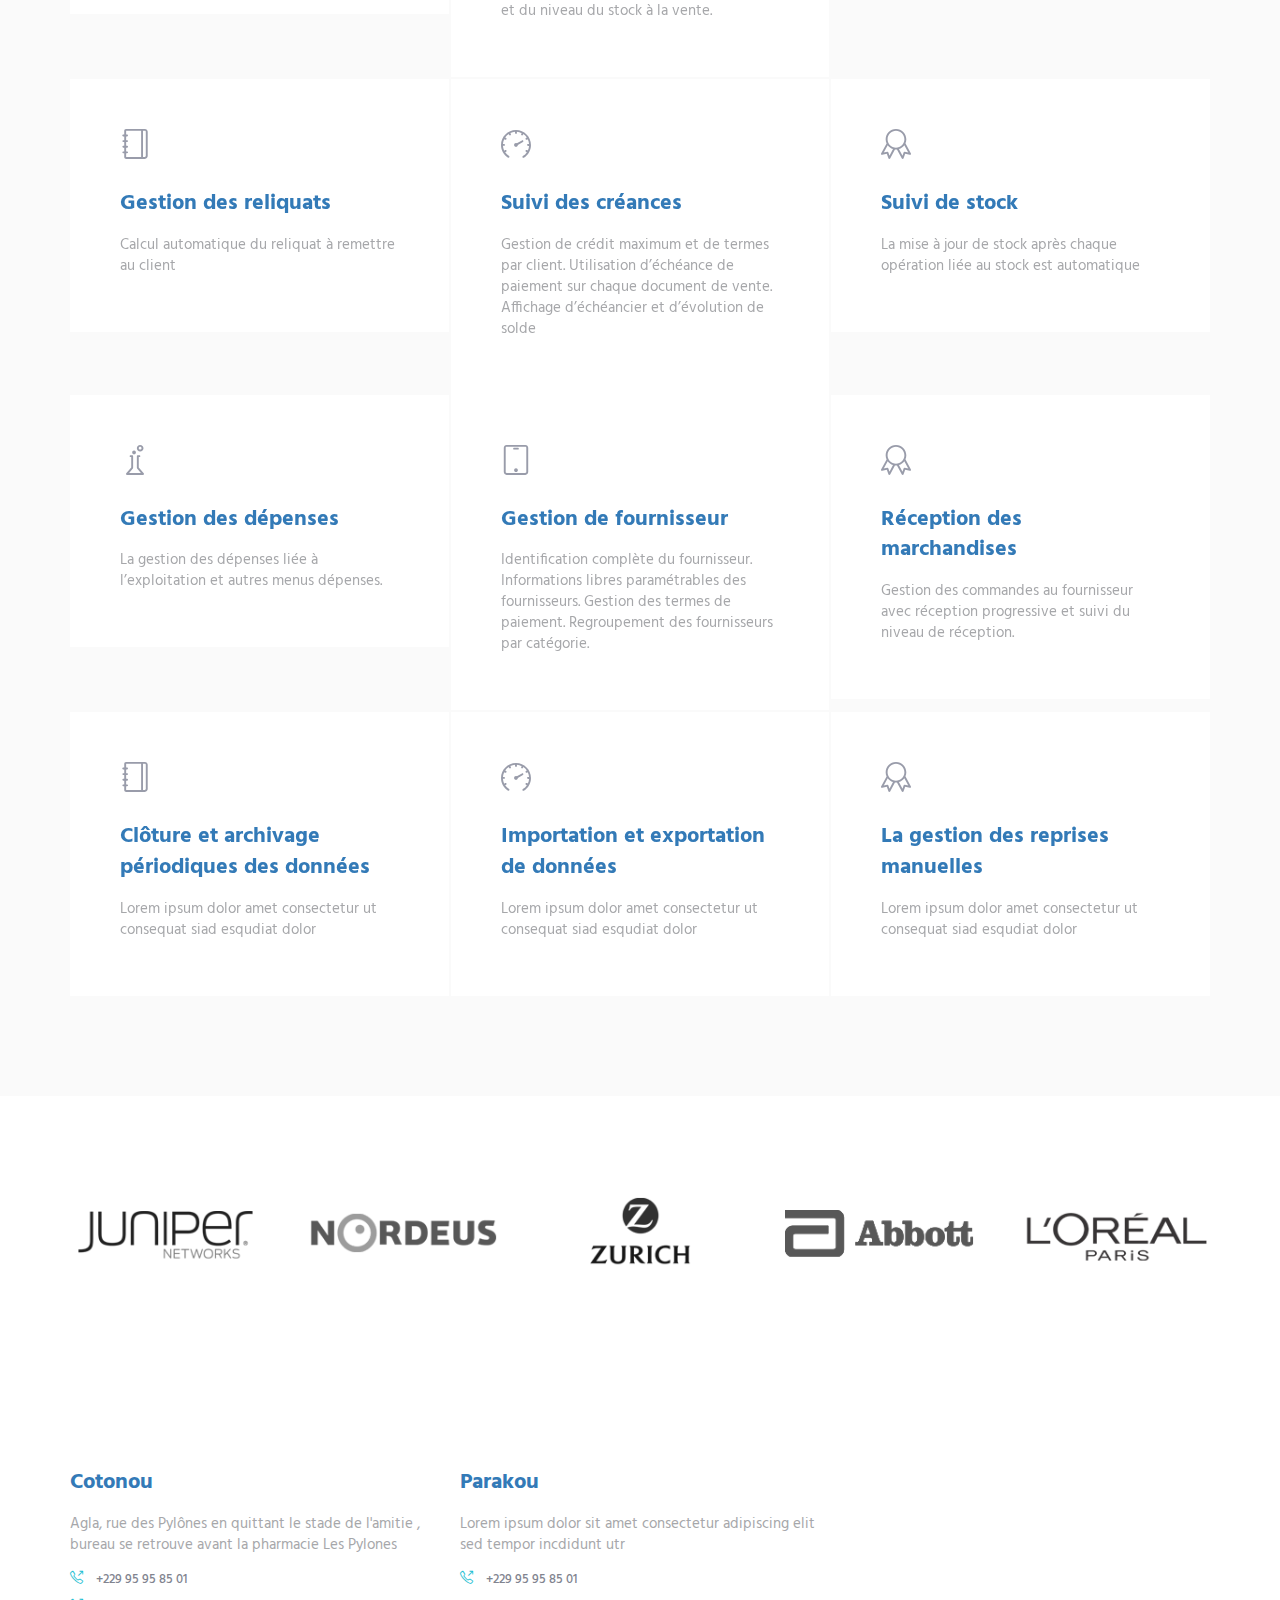
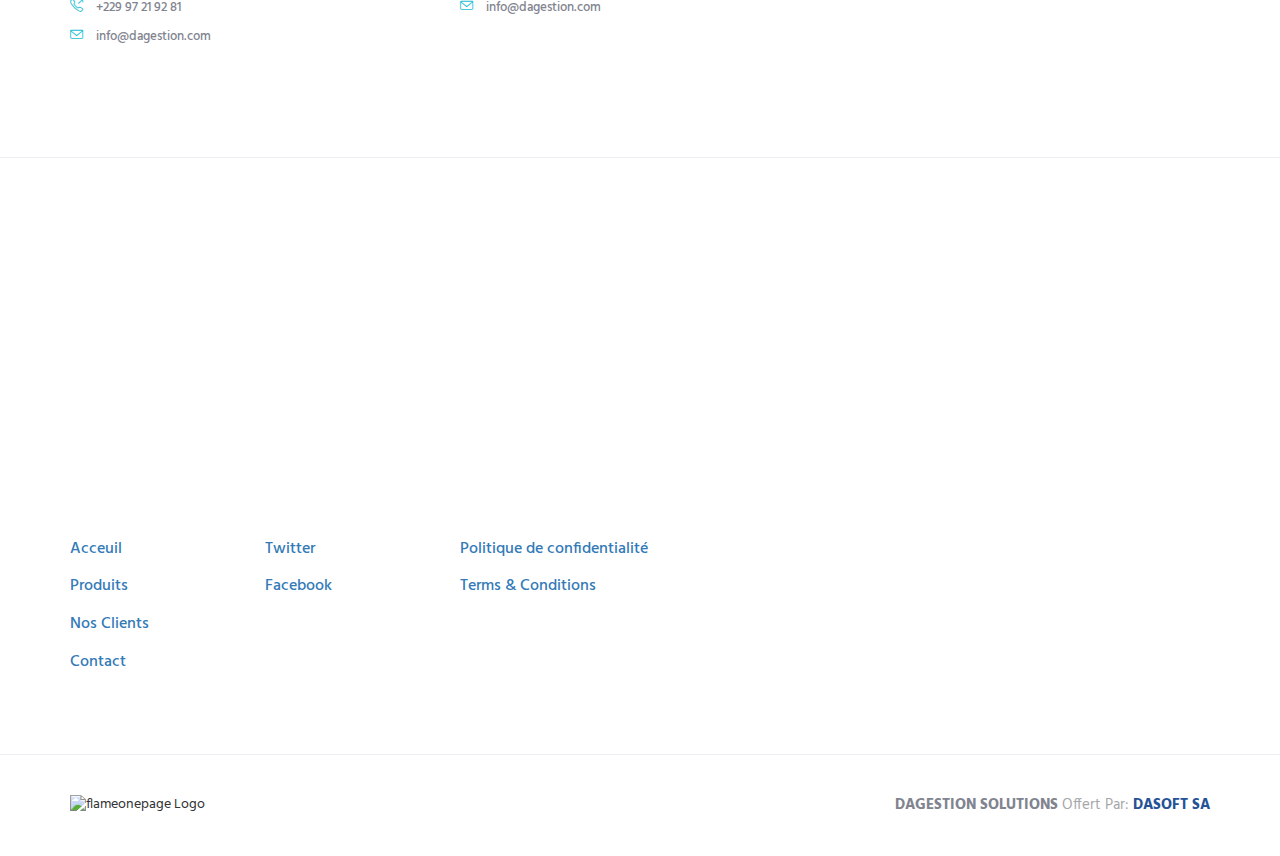
==== commit cf74eca5: "favicon" ====
--- a/page/essential.html
+++ b/page/essential.html
@@ -11,14 +11,14 @@
     <meta content="FairTech" name="author" />
     <link href="http://fonts.googleapis.com/css?family=Hind:300,400,500,600,700" rel="stylesheet" type="text/css">
     <link href="//netdna.bootstrapcdn.com/font-awesome/4.0.3/css/font-awesome.css" rel="stylesheet">
-    <link href="../vendor/simple-line-icons/simple-line-icons.min.css" rel="stylesheet" type="text/css" />\
+    <link href="../vendor/simple-line-icons/simple-line-icons.min.css" rel="stylesheet" type="text/css" />
     <link href="https://fonts.googleapis.com/icon?family=Material+Icons" rel="stylesheet">
     <link href="../vendor/bootstrap/css/bootstrap.min.css" rel="stylesheet" type="text/css" />
     <link rel="stylesheet" href="../css/custom.css">
     <link href="../css/animate.css" rel="stylesheet">
     <link href="../vendor/swiper/css/swiper.min.css" rel="stylesheet" type="text/css" />
     <link href="../css/layout.min.css" rel="stylesheet" type="text/css" />
-    <link rel="shortcut icon" href="favicon.ico" />
+    <link rel="shortcut icon" href="../img/favicon.ico" />
 </head>
 
 
@@ -63,7 +63,7 @@
     </header>
 
 
-    <img class="img-responsive img-responsive-2" src="../img/produits/access_background2.png" alt="firt image bkground">
+    <img src="../img/produits/access_background.png" alt="firt image bkground">
 
     <!-- Services -->
     <div id="services">
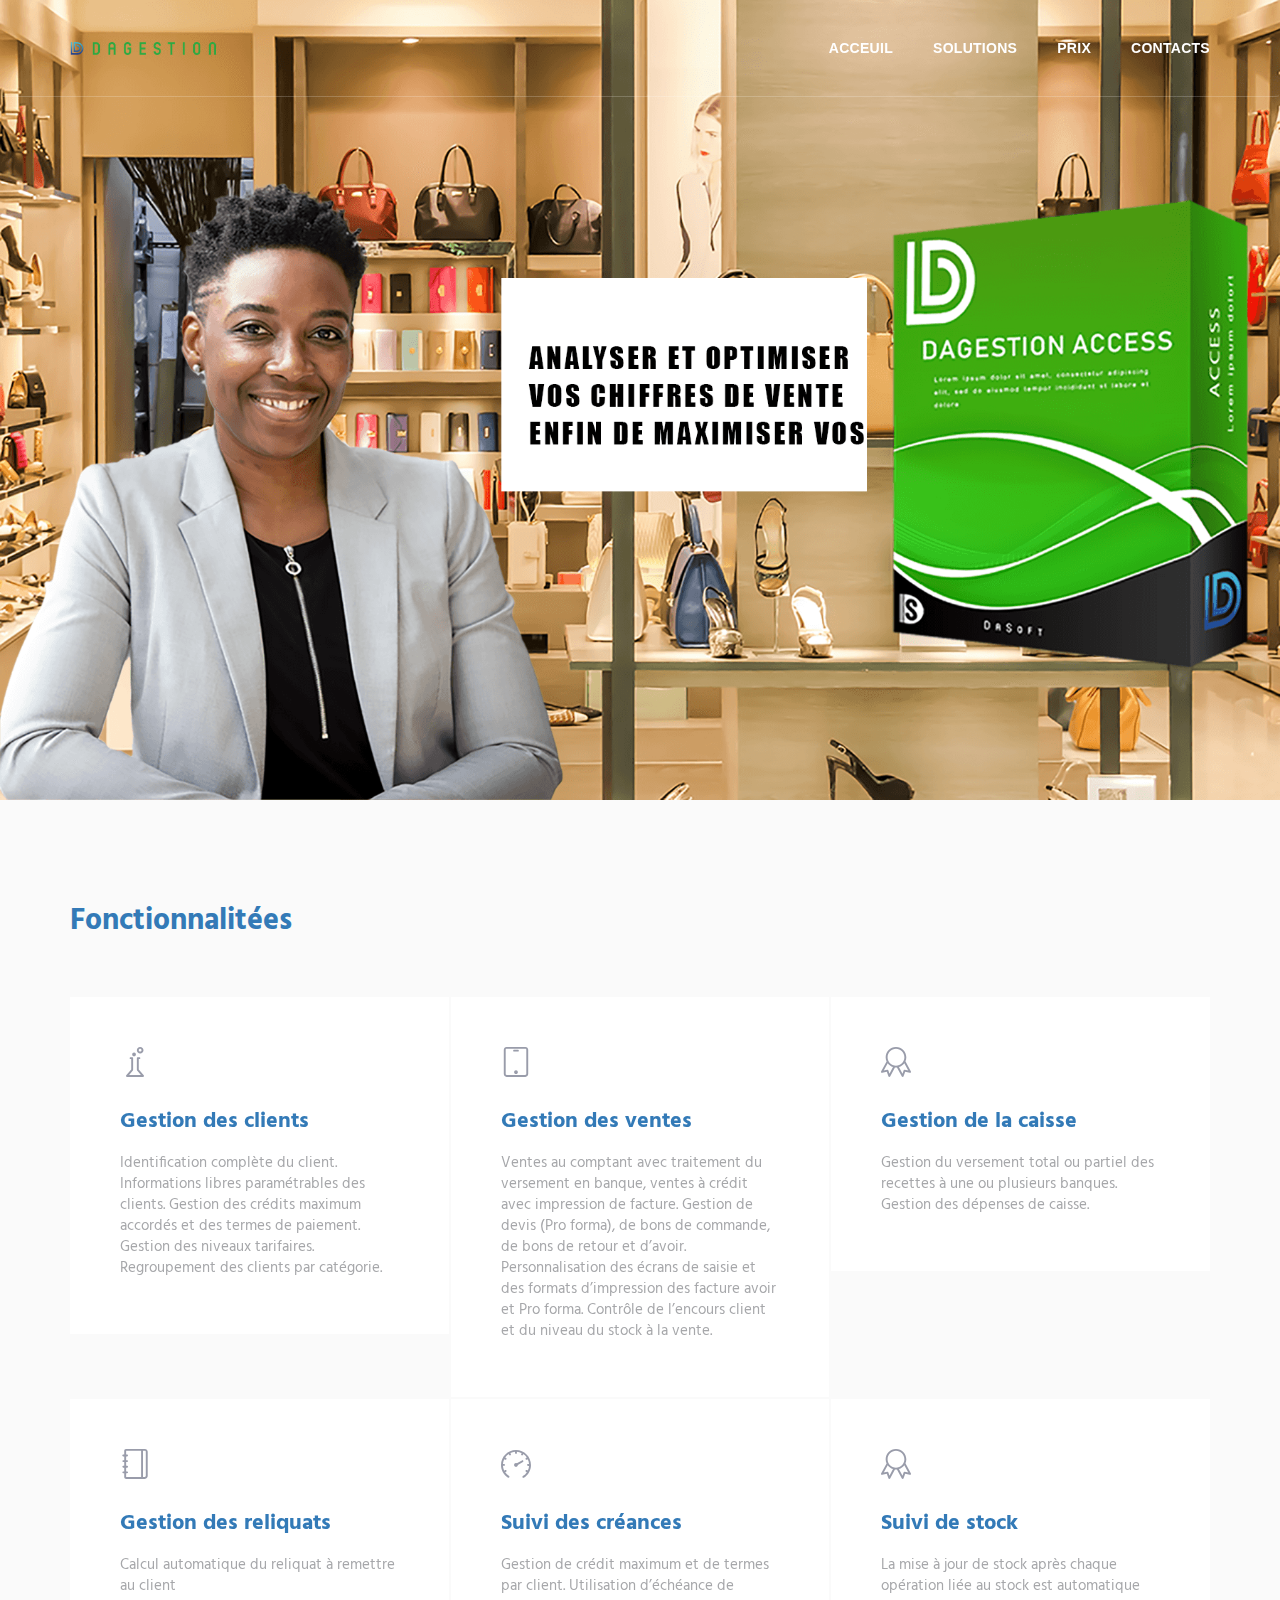
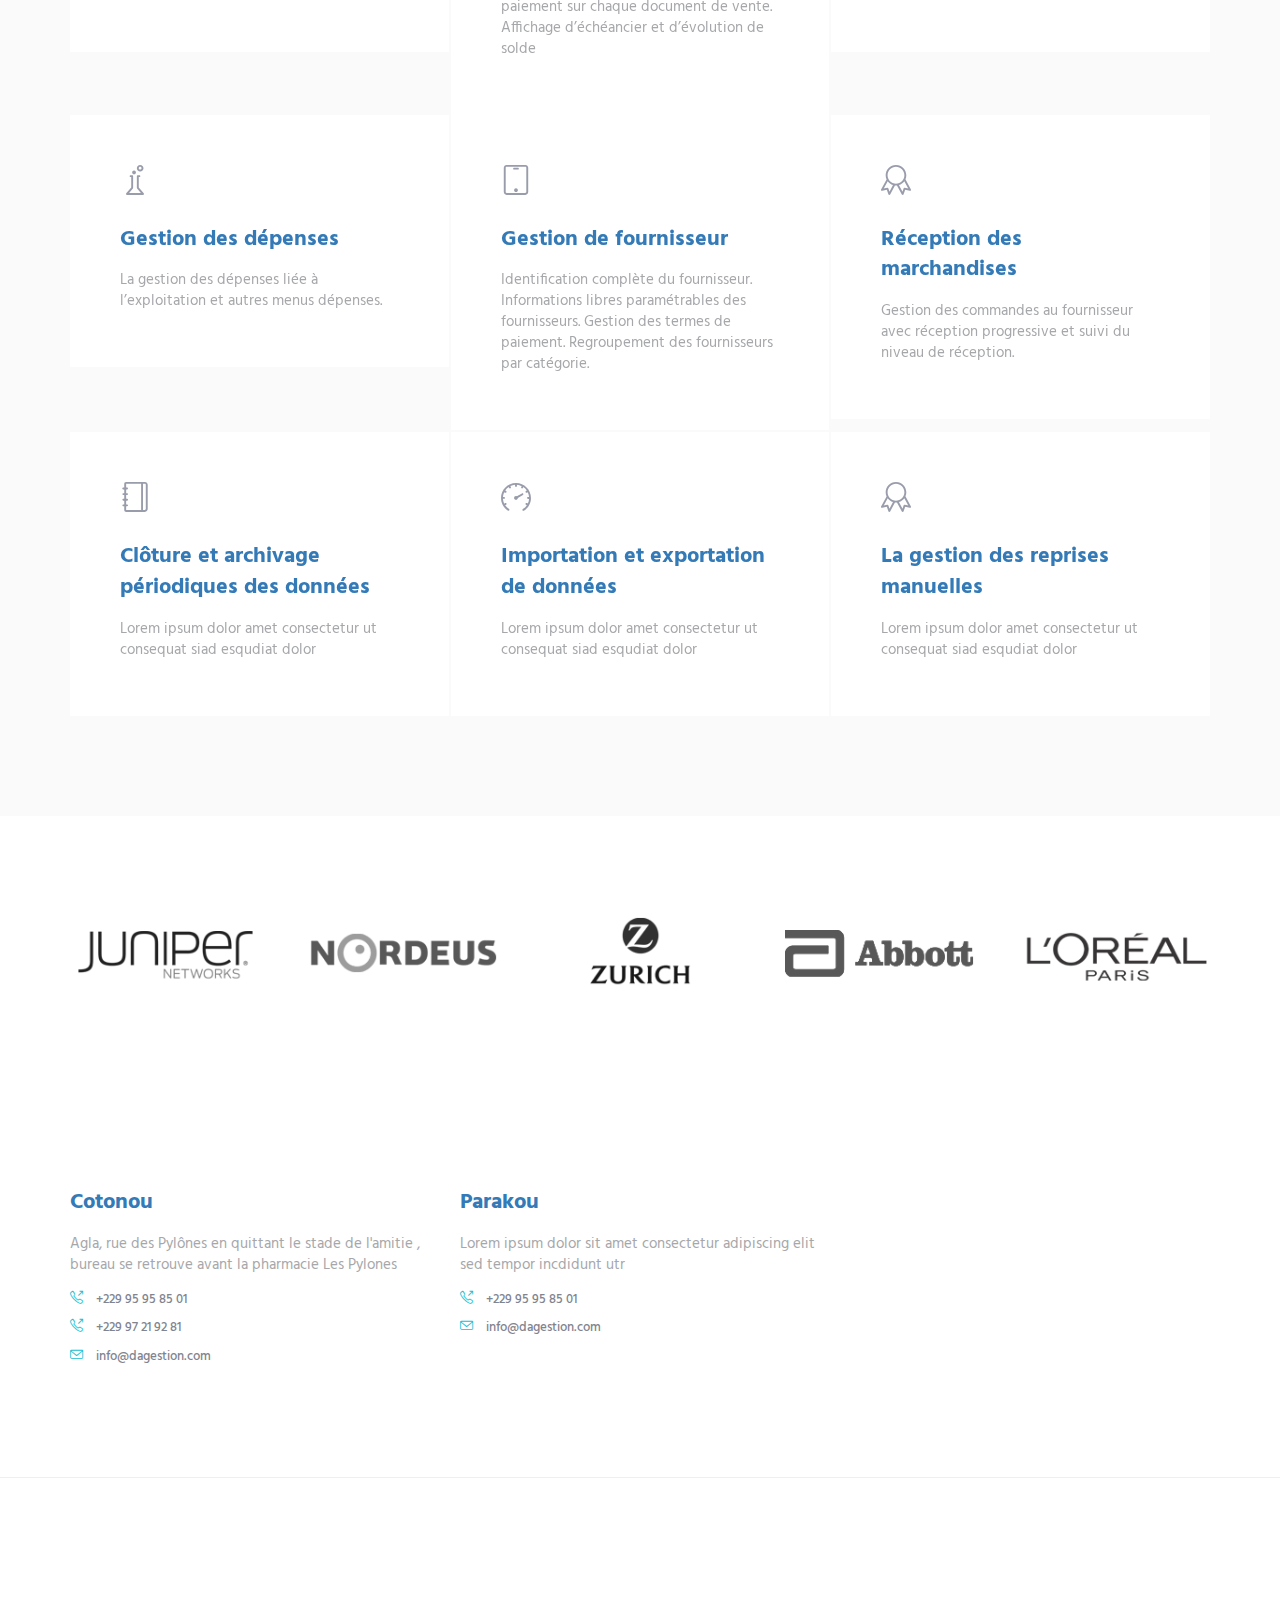
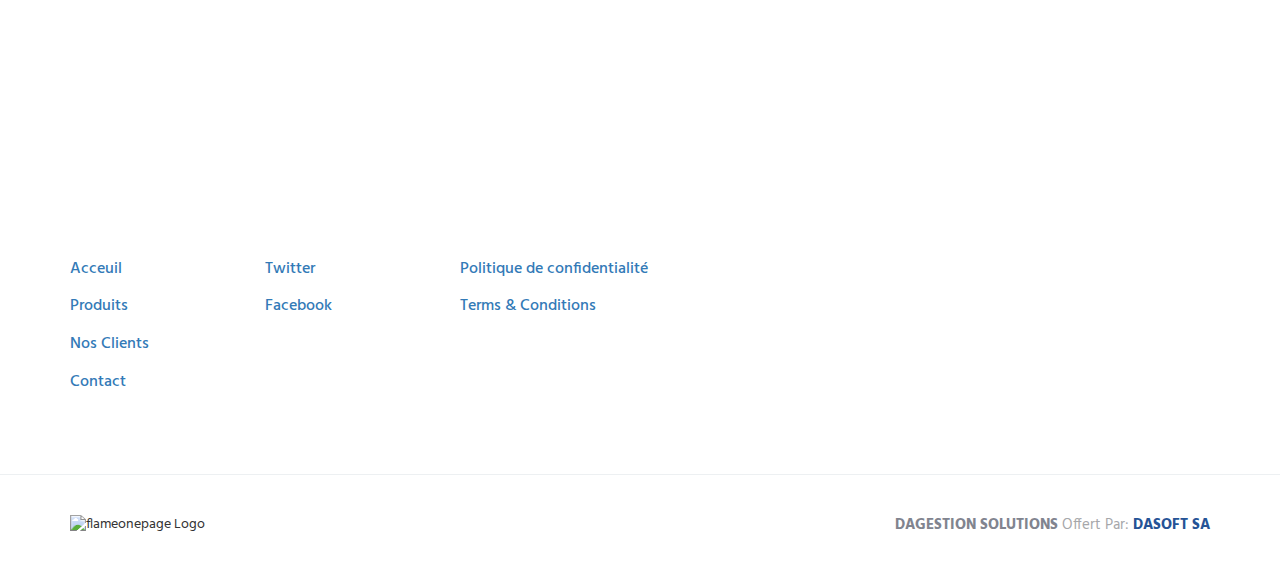
==== commit 0d260060: "Merge branch 'main' of https://github.com/Teddy-light/theme into main" ====
--- a/page/essential.html
+++ b/page/essential.html
@@ -63,7 +63,7 @@
     </header>
 
 
-    <img src="../img/produits/access_background.png" alt="firt image bkground">
+    <img class="img-responsive img-responsive-2" src="../img/produits/access_background2.png" alt="firt image bkground">
 
     <!-- Services -->
     <div id="services">
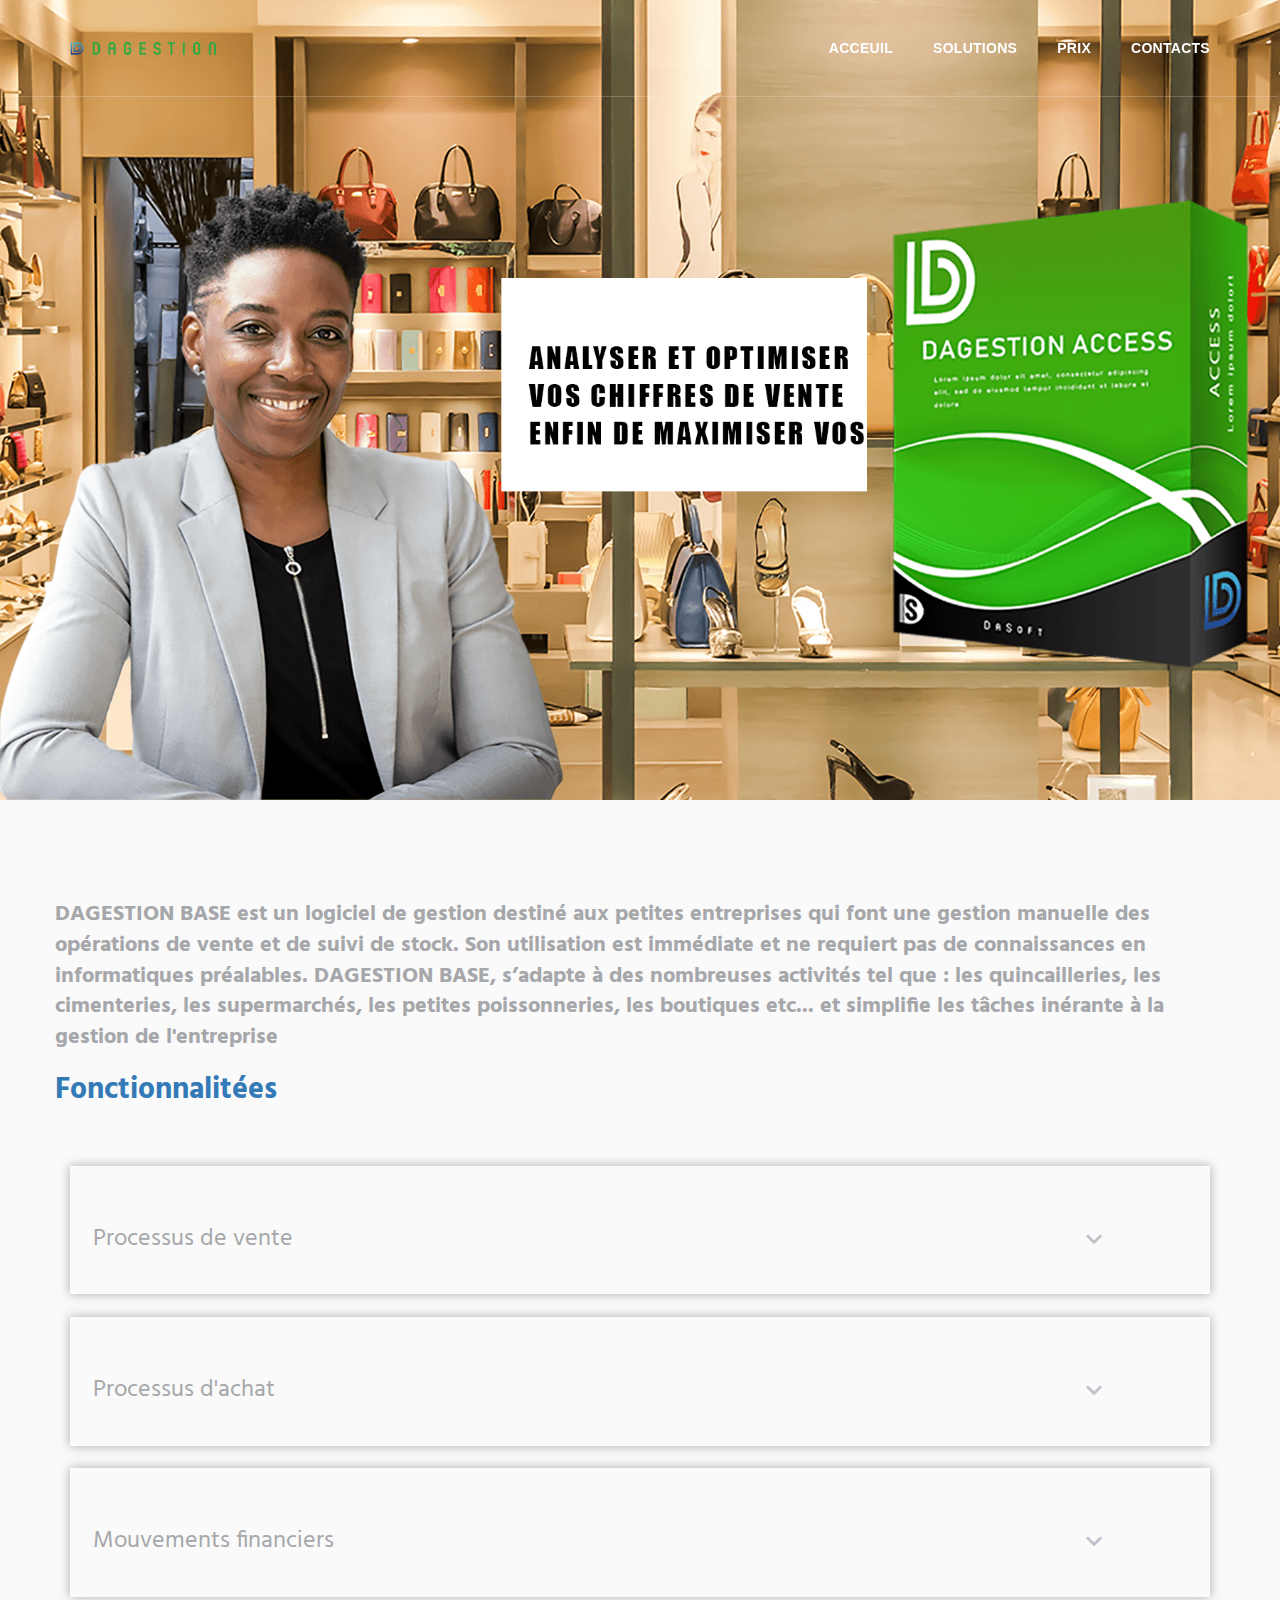
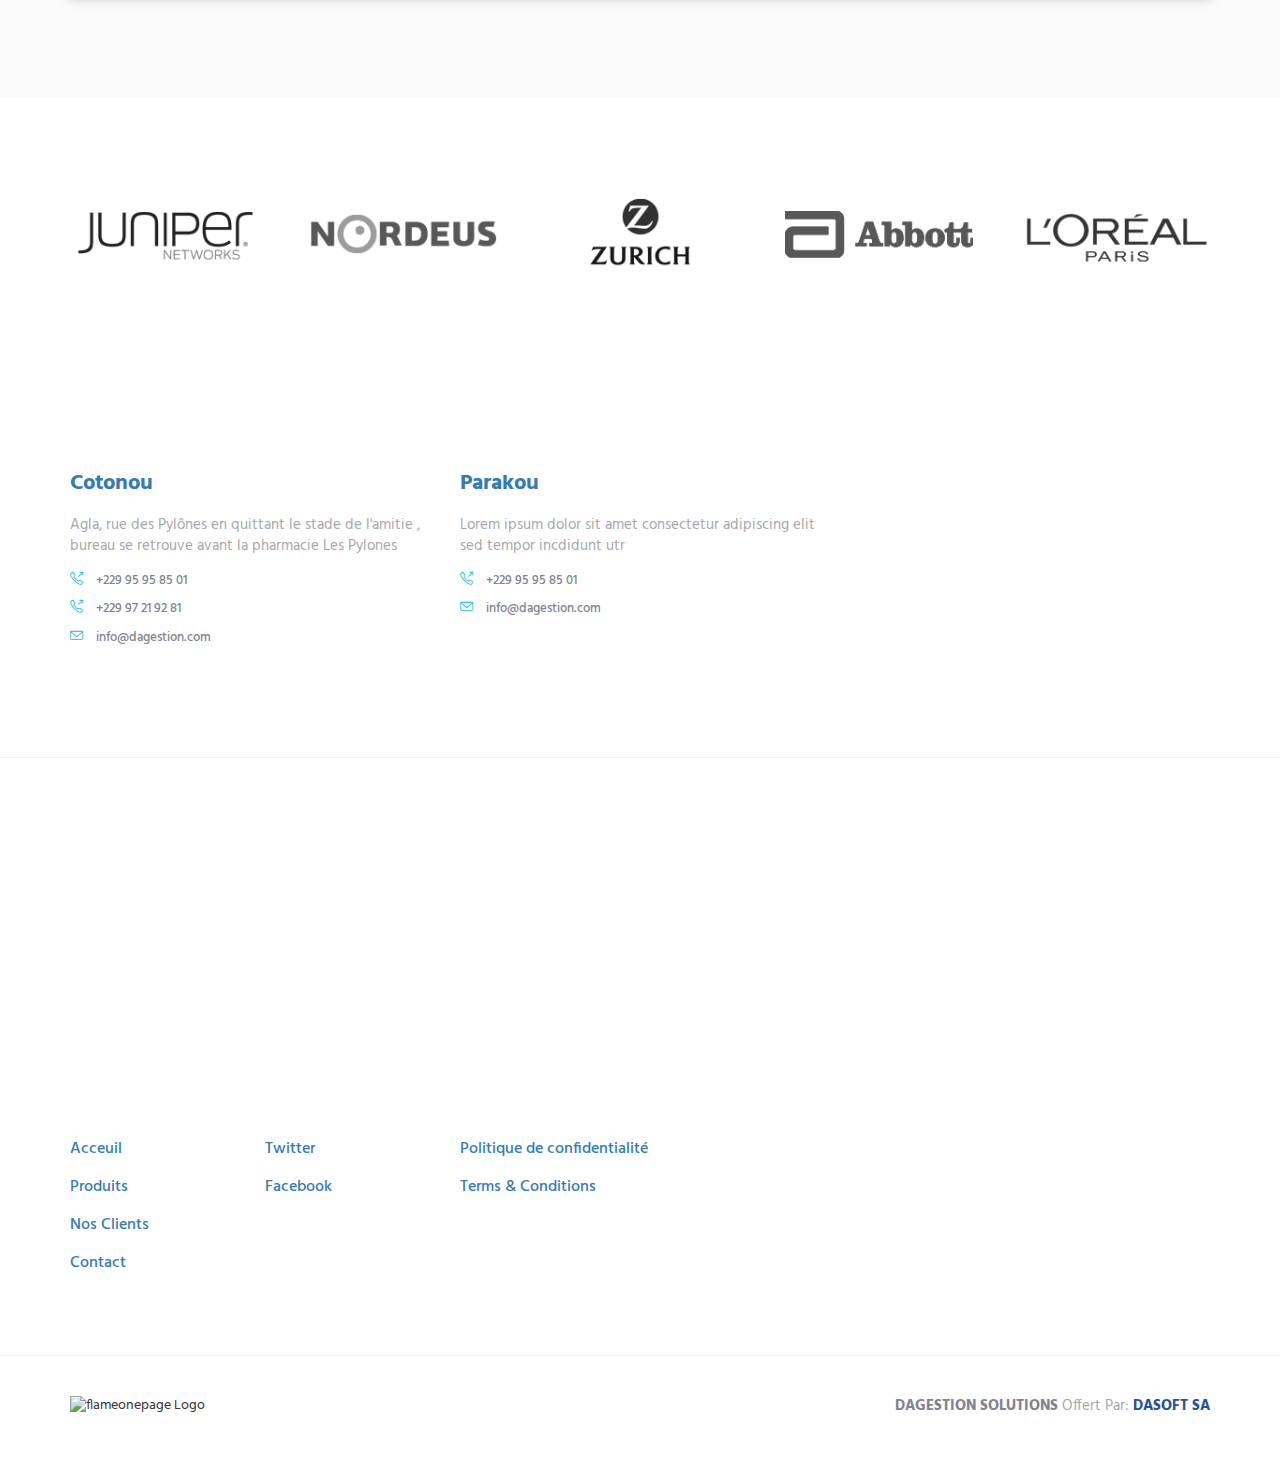
==== commit 12d0e410: "update" ====
--- a/page/essential.html
+++ b/page/essential.html
@@ -4,7 +4,7 @@
 
 <head>
     <meta charset="utf-8" />
-    <title>FlameOnePage Free Template by FairTech</title>
+    <title>DAGESTION</title>
     <meta http-equiv="X-UA-Compatible" content="IE=edge">
     <meta content="width=device-width, initial-scale=1" name="viewport" />
     <meta content="FlameOnePage freebie theme for web startups by FairTech SEO." name="description" />
@@ -34,7 +34,7 @@
                     </button>
 
                     <div class="logo">
-                        <a class="logo-wrap" href="#body">
+                        <a class="logo-wrap" href="../index.html">
                             <img class="logo-img logo-img-main" width="250px" height="28px"
                                 src="../img/logo_dagestion.png" alt="FlameOnePage Logo">
                             <img class="logo-img logo-img-active" width="250px" height="28px"
@@ -70,7 +70,15 @@
         <div class="bg-color-sky-light" data-auto-height="true">
             <div class="content-lg container">
                 <div class="row margin-b-40">
-                    <div class="col-sm-6">
+                    <div >
+                        <h3 style="color: #a6a7aa;">
+                            DAGESTION BASE est un logiciel de gestion destiné aux petites entreprises qui font une
+                            gestion manuelle des opérations de vente et de suivi de stock. Son utilisation est
+                            immédiate et ne requiert pas de connaissances en informatiques préalables. DAGESTION
+                            BASE, s’adapte à des nombreuses activités tel que : les quincailleries, les cimenteries, les
+                            supermarchés, les petites poissonneries, les boutiques etc... et simplifie les tâches inérante à la gestion 
+                            de l'entreprise
+                        </h3>
                         <h2>Fonctionnalitées</h2>
                         <!-- <p>Soucieux de vous apporter les outils nécessaires au développement de votre entreprise, DA
                                     SOFT vous propose un éventail de services pour booster le developement de votre entreprise
@@ -79,191 +87,239 @@
                 </div>
                 <!--// end row -->
 
-                <div class="row row-space-1 margin-b-2">
-                    <div class="col-sm-4 sm-margin-b-2">
-                        <div class="service">
-                            <div class="service-element">
-                                <i class="service-icon icon-chemistry"></i>
+                <div>
+                    <div class="fonction-section" id="expert_1">
+                        <p>Processus de vente</p>
+                        <!-- <div> -->
+                        <span class="material-icons" onclick="openSection('expert_1')">
+                            expand_more
+                        </span>
+                        <!-- </div> -->
+                        <div class="section-content">
+                            <div>
+                                <div>
+                                    <h3>Gestion des clients</h3>
+                                    <p>
+                                        Connaitre vos clients et établir avec chacun eux une relation personnalisée est
+                                        indispensable pour mieux répondre à leurs attentes et ainsi augmenter leur durée
+                                        de vie
+                                        et leur satisfaction. DA GESTION ESSENTIEL facilite et assure l'Identification
+                                        complète du client
+                                        avec des informations libres paramétrables tels que:
+                                    <p>
+                                        Gestion des crédits maximum accordés et des termes de paiement.
+                                    </p>
+                                    <p>
+                                        Gestion des niveaux tarifaires.
+                                    </p>
+                                    <p>
+                                        Regroupement des clients par catégorie.
+                                    </p>
+                                    </p>
+                                </div>
+                                <div class="restraint">
+                                    <h3>Gestion des ventes</h3>
+                                    <p>
+                                        DA GESTION ESSENTIEL est un logiciel de gestion de vente et de facturation édité
+                                        pour
+                                        faciliter
+                                        le suivi des opérations. Il permet de gérer la facturation en offrant des
+                                        différents modes
+                                        de facturation adaptés aux activités de votre société comme :
+                                    <p>
+                                        La facturation directe
+                                    </p>
+                                    <p>
+                                        La facturation à partir d'une commande client
+                                    </p>
+                                    <p>
+                                        La facturation à partir d'une pro-forma
+                                    </p>
+                                    <p>
+                                        La facturation à partir de la liste du client
+                                    </p>
+                                    <p>
+                                        La facturation à partir de la liste des produits
+                                    </p>
+
+                                    </p>
+                                </div>
+                                <div>
+                                    <h3>Suivi des créances</h3>
+                                    <p>
+                                        Toute entreprise à l’ère du numérique a tout intérêt à se doter d’un outil de
+                                        gestion
+                                        performant capable d’optimiser la relance client, le suivi des encours et des
+                                        échéanciers
+                                        clients. Grace à DA GESTION ESSENTIEL la gestion de ces tâches devient très
+                                        facile et
+                                        permet
+                                        d’économiser le temps. Il permet également aux entreprise d’avoir une visibilité
+                                        à terme
+                                        des paiements à recevoir.
+                                    </p>
+                                </div>
+                                <div>
+                                    <h3>Processus d'achat</h3>
+                                    <p>
+                                        L'amélioration des performances d'une entreprise repose sur l'efficacité du
+                                        processus
+                                        d'achat qui permet aux salariés de limiter le temps attribué à cette tâche pour
+                                        se
+                                        concentrer sur des missions à forte valeur ajoutée. La gestion du processus
+                                        d’achat est
+                                        l’une des fonctionnalités très utiles de DA GESTION base
+                                    </p>
+                                </div>
+                                <div>
+                                    <h3>Réception des marchandises</h3>
+                                    <p>
+                                        Enregistrement facile avec une grande souplesse la réception de marchandises
+                                        dans DA
+                                        GESTION ESSENTIEL. Dès l’insertion de bon de réception dans le système, le stock
+                                        est
+                                        mis à
+                                        jour automatiquement et le produit réceptionné devient disponible à la vente.
+                                    </p>
+                                </div>
+                                <div>
+                                    <h3>Gestion des factures fournisseur</h3>
+                                    <p>
+                                        DA GESTION ESSENTIEL facilite l’optimisation de la gestion des factures
+                                        fournisseurs.
+                                        Il permet
+                                        de vérifier si la facturation fournisseur correspond à la commande préalablement
+                                        émise.
+                                        Et prend en compte la gestion des échéanciers du règlement des factures
+                                        fournisseur.
+                                    </p>
+                                </div>
+                                <div>
+                                    <h3>Suivi des créances</h3>
+                                    <p>
+                                        Toute entreprise à l’ère du numérique a tout intérêt à se doter d’un outil de
+                                        gestion
+                                        performant capable d’optimiser la relance client, le suivi des encours et des
+                                        échéanciers
+                                        clients. Grace à DA GESTION ESSENTIEL la gestion de ces tâches devient très
+                                        facile et
+                                        permet
+                                        d’économiser le temps. Il permet également aux entreprise d’avoir une visibilité
+                                        à terme
+                                        des paiements à recevoir.
+                                    </p>
+                                </div>
+
                             </div>
-                            <div class="service-info">
-                                <h3>Gestion des clients</h3>
-                                <p class="margin-b-5">Identification complète du client. Informations libres
-                                    paramétrables des clients. Gestion des crédits maximum accordés et des termes de
-                                    paiement. Gestion des niveaux tarifaires. Regroupement des clients par catégorie.
-                                </p>
+                            <!-- hreeerew -->
+
+                        </div>
+                    </div>
+                    <div class="fonction-section" id="expert_2">
+                        <p>Processus d'achat</p>
+                        <span class="material-icons" onclick="openSection('expert_2')">
+                            expand_more
+                        </span>
+                        <div class="section-content">
+                            <div>
+                                <div>
+                                    <h3>Réception des marchandises</h3>
+                                    <p>
+                                        Enregistrement facile avec une grande souplesse la réception de marchandises
+                                        dans DA
+                                        GESTION ESSENTIEL. Dès l’insertion de bon de réception dans le système, le stock
+                                        est
+                                        mis à
+                                        jour automatiquement et le produit réceptionné devient disponible à la vente.
+                                    </p>
+                                </div>
+                                <div>
+                                    <h3>Gestion des factures fournisseur</h3>
+                                    <p>
+                                        DA GESTION ESSENTIEL facilite l’optimisation de la gestion des factures
+                                        fournisseurs.
+                                        Il permet
+                                        de vérifier si la facturation fournisseur correspond à la commande préalablement
+                                        émise.
+                                        Et prend en compte la gestion des échéanciers du règlement des factures
+                                        fournisseur.
+                                    </p>
+                                </div>
+                                <div>
+                                    <h3>Suivi de stock</h3>
+                                    <p>
+                                        DA GESTION ESSENTIEL permet La gestion des flux entrants et sortants du magasin.
+                                        Il
+                                        permet
+                                        aux entreprises d’assurer la disponibilité des articles dans les magasins et
+                                        d’avoir une
+                                        vision optimale de la gestion des ressources disponible.
+                                    </p>
+                                </div>
+
+
                             </div>
-                            <a href="#" class="content-wrapper-link"></a>
                         </div>
                     </div>
-                    <div class="col-sm-4">
-                        <div class="service">
-                            <div class="service-element">
-                                <i class="service-icon icon-screen-tablet"></i>
+                    <div class="fonction-section" id="expert_3">
+                        <p>Mouvements financiers</p>
+                        <span class="material-icons" onclick="openSection('expert_3')">
+                            expand_more
+                        </span>
+                        <div class="section-content">
+                            <div>
+                                <div>
+                                    <h3>Gestion de la trésorerie</h3>
+                                    <p>
+                                        La gestion de la trésorerie permet de gérer la liquidité dans une entreprise,
+                                        quelles soient
+                                        présentes en caisses ou en banque. Gérer sa trésorerie de manière optimale
+                                        implique
+                                        d’évaluer les fonds de roulement nécessaires au cycle d’exploitation. Grace à DA
+                                        GESTION ESSENTIEL, la gestion de recettes, des dépenses quotidiennes
+                                        d’exploitation,
+                                        de
+                                        règlement fournisseurs, de reliquat à donner, de situation financière
+                                        journalière
+                                        deviennent possible et rapide.
+                                    </p>
+                                </div>
+                                <div>
+                                    <h3>Gestion des dépenses</h3>
+                                    <p>
+                                        DA GESTION ESSENTIEL assure La gestion des dépenses liée à l’exploitation et
+                                        autres
+                                        menus
+                                        dépenses
+                                    </p>
+                                </div>
+                                <div>
+                                    <h3>Gestion des reliquats</h3>
+                                    <p>
+                                        DA GESTION ESSENTIEL est doté d’une fonctionnalité capable de générer
+                                        automatiquement
+                                        le
+                                        reliquat à remettre au client après toute opération de vente.
+                                    </p>
+                                </div>
+                                <div>
+                                    <h3>Gestion de point financier journalier</h3>
+                                    <p>
+                                        A partir d’un état de DA GESTION ESSENTIEL on peut avoir le point financier des
+                                        opérations
+                                        réalisées en montrant la vente totale, les dépenses engagées et le solde restant
+                                        de la
+                                        journée.
+                                </div>
+
                             </div>
-                            <div class="service-info">
-                                <h3>Gestion des ventes</h3>
-                                <p class="margin-b-5">Ventes au comptant avec traitement du versement en banque, ventes
-                                    à crédit avec impression de facture. Gestion de devis (Pro forma), de bons de
-                                    commande, de bons de retour et d’avoir. Personnalisation des écrans de saisie et des
-                                    formats d’impression des facture avoir et Pro forma. Contrôle de l’encours client et
-                                    du niveau du stock à la vente.</p>
-                            </div>
-                            <a href="#" class="content-wrapper-link"></a>
                         </div>
                     </div>
-                    <div class="col-sm-4">
-                        <div class="service">
-                            <div class="service-element">
-                                <i class="service-icon icon-badge"></i>
-                            </div>
-                            <div class="service-info">
-                                <h3>Gestion de la caisse</h3>
-                                <p class="margin-b-5">Gestion du versement total ou partiel des recettes à une ou
-                                    plusieurs banques. Gestion des dépenses de caisse.</p>
-                            </div>
-                            <a href="#" class="content-wrapper-link"></a>
-                        </div>
-                    </div>
+
                 </div>
                 <!--// end row -->
-
-                <div class="row row-space-1">
-                    <div class="col-sm-4 sm-margin-b-2">
-                        <div class="service">
-                            <div class="service-element">
-                                <i class="service-icon icon-notebook"></i>
-                            </div>
-                            <div class="service-info">
-                                <h3>Gestion des reliquats</h3>
-                                <p class="margin-b-5">Calcul automatique du reliquat à remettre au client</p>
-                            </div>
-                            <a href="#" class="content-wrapper-link"></a>
-                        </div>
-                    </div>
-                    <div class="col-sm-4 sm-margin-b-2">
-                        <div class="service" ">
-                                    <div class=" service-element">
-                            <i class="service-icon icon-speedometer"></i>
-                        </div>
-                        <div class="service-info">
-                            <h3>Suivi des créances</h3>
-                            <p class="margin-b-5">Gestion de crédit maximum et de termes par client. Utilisation
-                                d’échéance de paiement sur chaque document de vente. Affichage d’échéancier et
-                                d’évolution de solde</p>
-                        </div>
-                        <a href="#" class="content-wrapper-link"></a>
-                    </div>
-                </div>
-                <div class="col-sm-4 sm-margin-b-2">
-                    <div class="service">
-                        <div class="service-element">
-                            <i class="service-icon icon-badge"></i>
-                        </div>
-                        <div class="service-info">
-                            <h3>Suivi de stock</h3>
-                            <p class="margin-b-5">La mise à jour de stock après chaque opération liée au stock est
-                                automatique</p>
-                        </div>
-                        <a href="#" class="content-wrapper-link"></a>
-                    </div>
-                </div>
-
-
-
             </div>
-            <!--// end row -->
-            <div class="row row-space-1 margin-b-2">
-                <div class="col-sm-4 sm-margin-b-2">
-                    <div class="service">
-                        <div class="service-element">
-                            <i class="service-icon icon-chemistry"></i>
-                        </div>
-                        <div class="service-info">
-                            <h3>Gestion des dépenses</h3>
-                            <p class="margin-b-5">La gestion des dépenses liée à l’exploitation et autres menus
-                                dépenses.
-                            </p>
-                        </div>
-                        <a href="#" class="content-wrapper-link"></a>
-                    </div>
-                </div>
-                <div class="col-sm-4">
-                    <div class="service">
-                        <div class="service-element">
-                            <i class="service-icon icon-screen-tablet"></i>
-                        </div>
-                        <div class="service-info">
-                            <h3>Gestion de fournisseur</h3>
-                            <p class="margin-b-5">Identification complète du fournisseur. Informations libres
-                                paramétrables des fournisseurs. Gestion des termes de paiement. Regroupement des
-                                fournisseurs par catégorie.
-                            </p>
-                        </div>
-                        <a href="#" class="content-wrapper-link"></a>
-                    </div>
-                </div>
-                <div class="col-sm-4">
-                    <div class="service">
-                        <div class="service-element">
-                            <i class="service-icon icon-badge"></i>
-                        </div>
-                        <div class="service-info">
-                            <h3>Réception des marchandises</h3>
-                            <p class="margin-b-5">Gestion des commandes au fournisseur avec réception progressive et
-                                suivi du niveau de réception.</p>
-                        </div>
-                        <a href="#" class="content-wrapper-link"></a>
-                    </div>
-                </div>
-            </div>
-            <!--// end row -->
-            <div class="row row-space-1">
-                <div class="col-sm-4 sm-margin-b-2">
-                    <div class="service">
-                        <div class="service-element">
-                            <i class="service-icon icon-notebook"></i>
-                        </div>
-                        <div class="service-info">
-                            <h3>Clôture et archivage périodiques des données</h3>
-                            <p class="margin-b-5">Lorem ipsum dolor amet consectetur ut consequat siad esqudiat
-                                dolor</p>
-                        </div>
-                        <a href="#" class="content-wrapper-link"></a>
-                    </div>
-                </div>
-                <div class="col-sm-4 sm-margin-b-2">
-                    <div class="service" ">
-                                        <div class=" service-element">
-                        <i class="service-icon icon-speedometer"></i>
-                    </div>
-                    <div class="service-info">
-                        <h3>Importation et exportation de données</h3>
-                        <p class="margin-b-5">Lorem ipsum dolor amet consectetur ut consequat siad esqudiat
-                            dolor</p>
-                    </div>
-                    <a href="#" class="content-wrapper-link"></a>
-                </div>
-            </div>
-            <div class="col-sm-4 sm-margin-b-2">
-                <div class="service">
-                    <div class="service-element">
-                        <i class="service-icon icon-badge"></i>
-                    </div>
-                    <div class="service-info">
-                        <h3>La gestion des reprises manuelles</h3>
-                        <p class="margin-b-5">Lorem ipsum dolor amet consectetur ut consequat siad esqudiat
-                            dolor</p>
-                    </div>
-                    <a href="#" class="content-wrapper-link"></a>
-                </div>
-            </div>
-
-
-
         </div>
-        <!--// end row -->
-    </div>
-    </div>
     </div>
     <!-- End Service -->
 
@@ -413,7 +469,8 @@
                 </div>
                 <div class="col-xs-6 text-right">
                     <p class="margin-b-0"><a class="fweight-700" href="#">DAGESTION SOLUTIONS</a> Offert Par:
-                        <a class="fweight-700" href="http://ft-seo.ch/" style="color: #255396;">DASOFT SA</a></p>
+                        <a class="fweight-700" href="http://ft-seo.ch/" style="color: #255396;">DASOFT SA</a>
+                    </p>
                 </div>
             </div>
             <!--// end row -->
--- a/css/custom.css
+++ b/css/custom.css
@@ -17,20 +17,6 @@
 .product h4 span {
     color: black;
 }
-
-.product {
-    white-space: nowrap;
-    overflow: hidden;
-    text-overflow: ellipsis;
-    border: 1px  gray;
-    border-style: ridge;
-    /* background-color: #fafafa; */
-    padding: 5%;
-    padding-top: 1%;
-    padding-bottom: 0%;
-    z-index: -1;
-}
-
 
 
 .product .more {
@@ -131,6 +117,209 @@
       /* color: #515769; */
   }
 
+
+
+
+@media (min-width: 769px) {
+    .fonction-section {
+        width: 100%;
+        display: flex;
+        flex-wrap: wrap;
+        justify-items: center;
+        padding: 2%;
+        padding-top: 5%;
+        box-shadow: 0px 0px 10px #81848fac;
+        margin-top: 2%;
+      }
+    
+      .fonction-section > p {
+        font-size: x-large;
+    }
+      .fonction-section p {
+        width: 90%;
+    }
+    
+      .fonction-section span {
+        font-size: xx-large;
+        height: 40px;
+    }
+    
+    
+    .fonction-section > div {
+        display: none;
+    }
+
+    .section-content > div {
+        display: flex;
+        justify-content: space-between;
+        flex-wrap: wrap;
+    }
+
+   
+    .section-content .restraint p {
+        margin-bottom: 4px;
+        /* font-size: x-small; */
+    }
+
+ 
+
+    .section-content div div {
+        width: 32%;
+        padding: 20px;
+        text-align: center;
+        background-color: white;
+        margin-top: 20px;
+        height: 400px;
+    }
+
+    .product {
+        white-space: nowrap;
+        overflow: hidden;
+        text-overflow: ellipsis;
+        box-shadow: 1px 4px 4px darkgray;
+        /* background-color: #fafafa; */
+        padding: 5%;
+        padding-top: 1%;
+        padding-bottom: 0%;
+       
+    }
+
+
+  .modal-content div a  {
+    font-size: x-large;
+    text-align: center;
+    width: 180px;
+    height: 70px;
+    padding: 15px;
+    /* border: 1px rgba(0, 0, 0, 0.349) solid; */
+    border-radius: 10px;
+    box-shadow: 3px 2px 2px rgba(128, 128, 128, 0.434);
+    cursor: pointer;
+  }
+
+  .modal-content div p {
+      font-size: large;
+      margin: 15px;
+  }
+
+    
+  /* Modal Content/Box */
+  .modal-content {
+    background-color: #fefefe;
+    margin: 15% auto; /* 15% from the top and centered */
+    padding: 40px;
+    border: 1px solid #888;
+    width: 35%; /* Could be more or less, depending on screen size */
+    min-height: 30%;
+  }
+  
+
+
+  .modal-content div div {
+    /* width: 100%; */
+    display: flex;
+    justify-content: space-between;
+    padding: 10px;
+    flex-wrap: wrap;
+    
+
+}
+
+    
+}
+
+
+  @media (max-width: 768px) {
+      .fonction-section {
+          width: 100%;
+          display: flex;
+          flex-wrap: wrap;
+          justify-items: center;
+          padding: 5%;
+          box-shadow: 1px 1px 1px #81848fac;
+          margin-top: 0px;
+      }
+
+      .fonction-section span {
+          height: 24px;
+          font-size: large;
+      }
+
+      .fonction-section > p {
+          font-size: large;
+      }
+
+      .fonction-section p {
+          width: 90%;
+      }
+      .fonction-section > div  {
+         display: none;
+      }
+
+      
+      .container {
+          padding: 0;
+      }
+
+      #contact, .footer, #work, #services h2 {
+          padding-left: 2%;
+          padding-right: 2%;
+      }
+
+      .product {
+        white-space: nowrap;
+        overflow: hidden;
+        text-overflow: ellipsis;
+        border: 1px  gray;
+        border-style: ridge;
+        /* background-color: #fafafa; */
+        padding: 5%;
+        padding-top: 1%;
+        padding-bottom: 0%;
+        z-index: -1;
+    }
+
+      /* Modal Content/Box */
+  .modal-content {
+    background-color: #fefefe;
+    margin: 25% auto; /* 25% from the top and centered */
+    padding: 40px ;
+    border: 1px solid #888;
+    width: 85%; /* Could be more or less, depending on screen size */
+    min-height: 30%;
+  }
+
+    .modal-content div a  {
+        font-size: large;
+        text-align: center;
+        width: 120px;
+        height: 50px;
+        padding: 10px;
+        /* border: 1px rgba(0, 0, 0, 0.349) solid; */
+        border-radius: 10px;
+        box-shadow: 3px 2px 2px rgba(128, 128, 128, 0.434);
+        cursor: pointer;
+      }
+    
+      .modal-content div p {
+          font-size: large;
+          margin: 10px;
+      }
+    
+
+  .modal-content div div {
+    /* width: 100%; */
+    display: flex;
+    justify-content: center;
+    padding: 10px;
+    flex-wrap: wrap;
+    
+
+}
+
+     
+  }
+
   @media (min-width: 560px) {
     .welcome-message {
         /* width: 400px; */
@@ -148,7 +337,22 @@
       font-weight: bolder;
       /* color: #515769; */
   }
-  }
+
+  }
+
+  @media (max-width: 560px) {
+   
+        /* Modal Content/Box */
+        .modal-content {
+            background-color: #fefefe;
+            margin: 25% auto; /* 25% from the top and centered */
+            padding: 40px ;
+            border: 1px solid #888;
+            width: 85%; /* Could be more or less, depending on screen size */
+            min-height: 30%;
+          }
+  }
+
 
   .welcome-message p:nth-child(2){
     padding: 0;
@@ -270,4 +474,35 @@
         margin-right: auto;
     }
     
-}+}
+
+
+
+/* The Modal (background) */
+.modal {
+    display: none; /* Hidden by default */
+    position: fixed; /* Stay in place */
+    z-index: 1; /* Sit on top */
+    left: 0;
+    top: 0;
+    width: 100%; /* Full width */
+    height: 100%; /* Full height */
+    overflow: auto; /* Enable scroll if needed */
+    background-color: rgb(0,0,0); /* Fallback color */
+    background-color: rgba(0,0,0,0.4); /* Black w/ opacity */
+  }
+
+  /* The Close Button */
+  .close {
+    color: #aaa;
+    float: right;
+    font-size: 28px;
+    font-weight: bold;
+  }
+  
+  .close:hover,
+  .close:focus {
+    color: black;
+    text-decoration: none;
+    cursor: pointer;
+  }
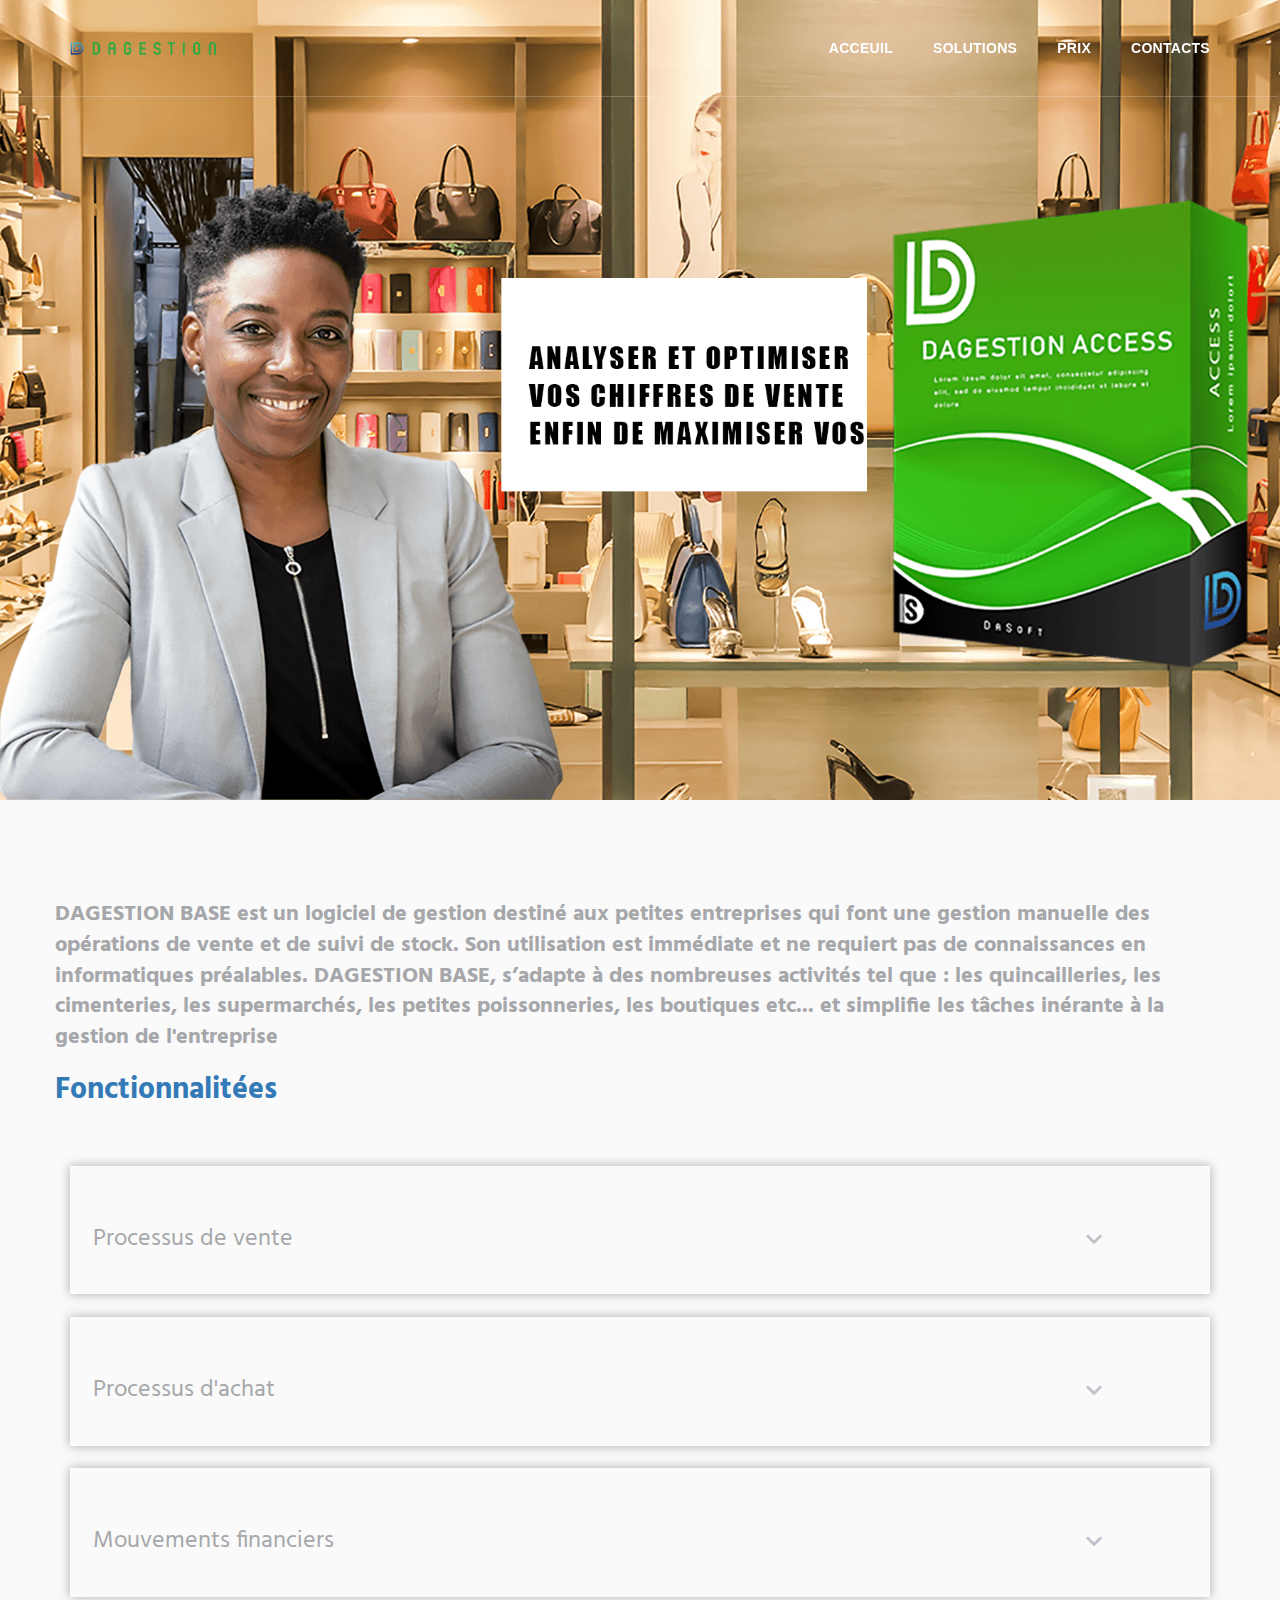
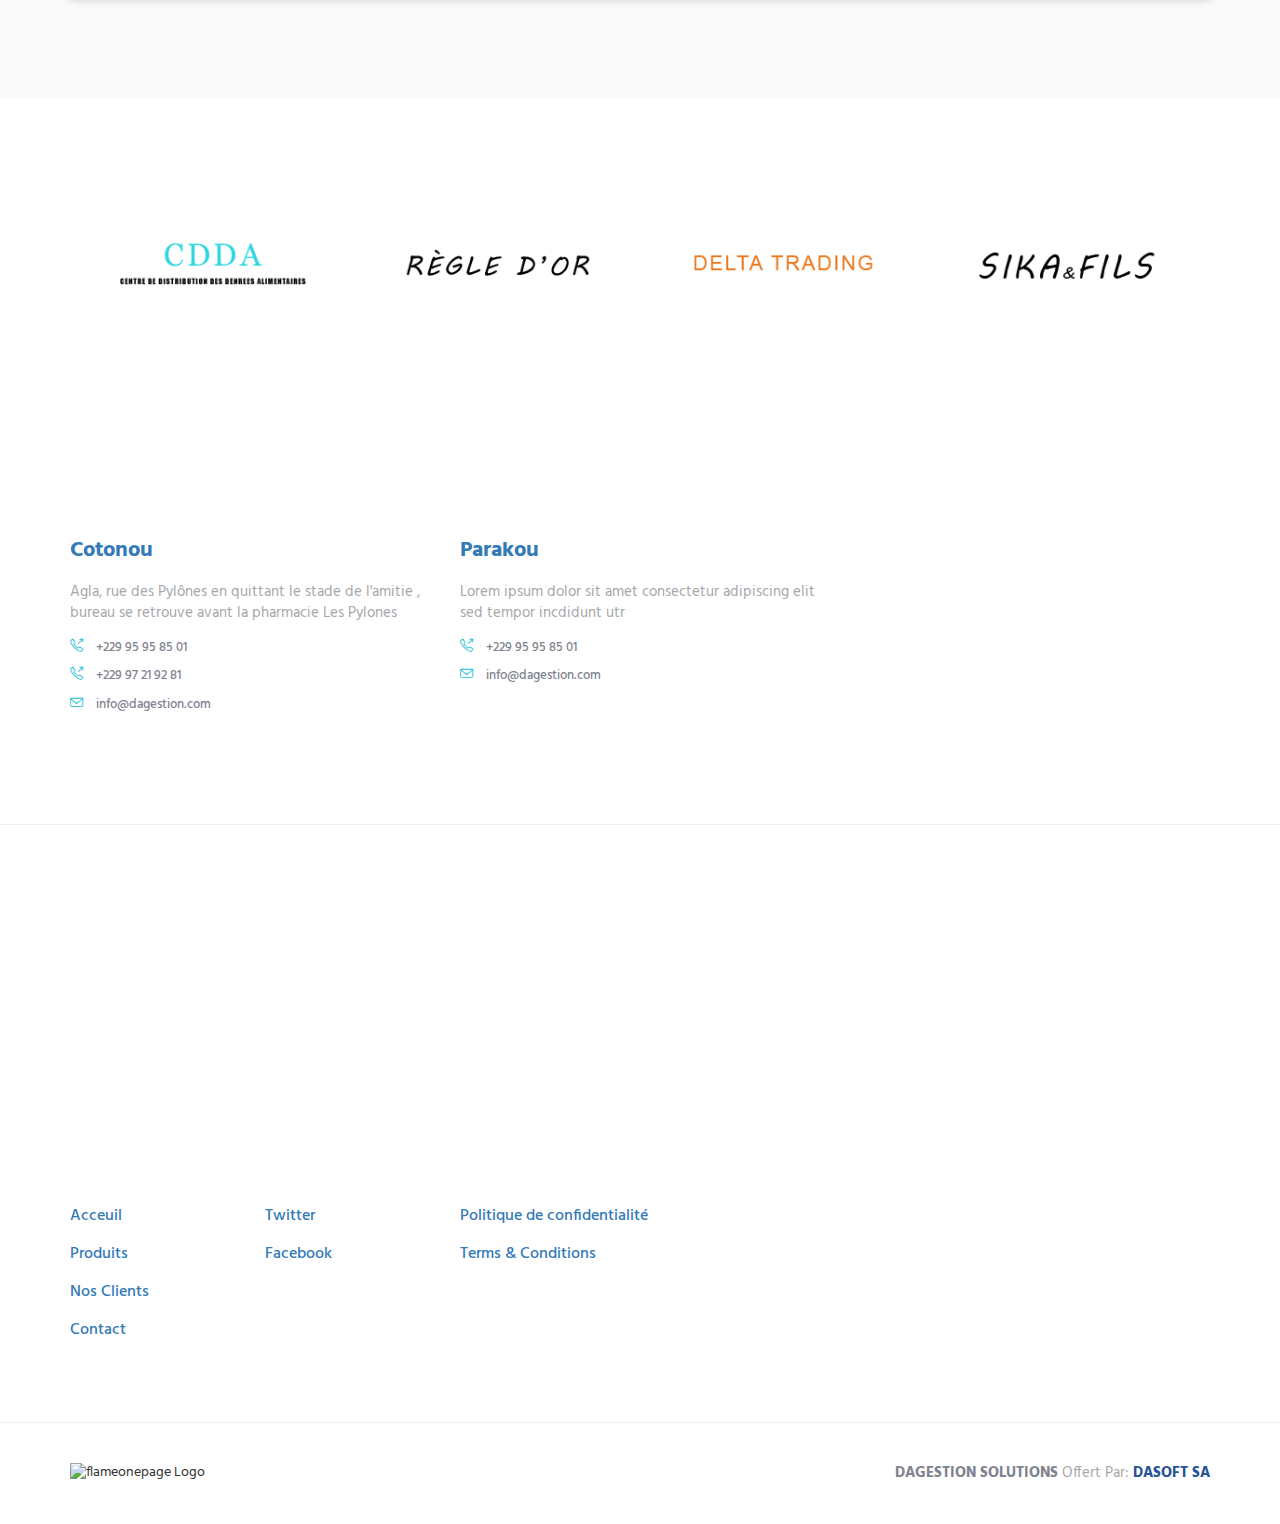
==== commit 3473ad43: "update" ====
--- a/page/essential.html
+++ b/page/essential.html
@@ -70,7 +70,7 @@
         <div class="bg-color-sky-light" data-auto-height="true">
             <div class="content-lg container">
                 <div class="row margin-b-40">
-                    <div >
+                    <div>
                         <h3 style="color: #a6a7aa;">
                             DAGESTION BASE est un logiciel de gestion destiné aux petites entreprises qui font une
                             gestion manuelle des opérations de vente et de suivi de stock. Son utilisation est
@@ -332,24 +332,22 @@
             <!-- Swiper Clients -->
             <div class="swiper-slider swiper-clients">
                 <!-- Swiper Wrapper -->
-                <div class="swiper-wrapper">
-                    <div class="swiper-slide">
-                        <img class="swiper-clients-img" src="../img/clients/01.png" alt="Clients Logo">
-                    </div>
-                    <div class="swiper-slide">
-                        <img class="swiper-clients-img" src="../img/clients/02.png" alt="Clients Logo">
-                    </div>
-                    <div class="swiper-slide">
-                        <img class="swiper-clients-img" src="../img/clients/03.png" alt="Clients Logo">
-                    </div>
-                    <div class="swiper-slide">
-                        <img class="swiper-clients-img" src="../img/clients/04.png" alt="Clients Logo">
-                    </div>
-                    <div class="swiper-slide">
-                        <img class="swiper-clients-img" src="../img/clients/05.png" alt="Clients Logo">
-                    </div>
-                    <div class="swiper-slide">
-                        <img class="swiper-clients-img" src="img/clients/06.png" alt="Clients Logo">
+                <div style="display: flex; flex-wrap: wrap; justify-content: space-around;">
+                    <div style="padding: 10px;">
+                        <img class="swiper-clients-img" src="../img/clients/cdda.png" alt="Clients Logo">
+                    </div>
+                    <!-- <div class="swiper-slide">
+                        <img class="swiper-clients-img" src="img/clients/02.png" alt="Clients Logo">
+                    </div> -->
+                    
+                    <div style="padding: 10px;">
+                        <img class="swiper-clients-img" src="../img/clients/or.png" alt="Clients Logo">
+                    </div>
+                    <div style="padding: 10px;">
+                        <img class="swiper-clients-img" src="../img/clients/delta.png" alt="Clients Logo">
+                    </div>
+                    <div style="padding: 10px;">
+                        <img class="swiper-clients-img" src="../img/clients/sika.png" alt="Clients Logo">
                     </div>
                 </div>
                 <!-- End Swiper Wrapper -->
--- a/css/custom.css
+++ b/css/custom.css
@@ -261,9 +261,9 @@
           padding: 0;
       }
 
-      #contact, .footer, #work, #services h2 {
-          padding-left: 2%;
-          padding-right: 2%;
+      #contact, .footer, #work, #services h2, #services h3 {
+          padding-left: 25px;
+          padding-right: 25px;
       }
 
       .product {
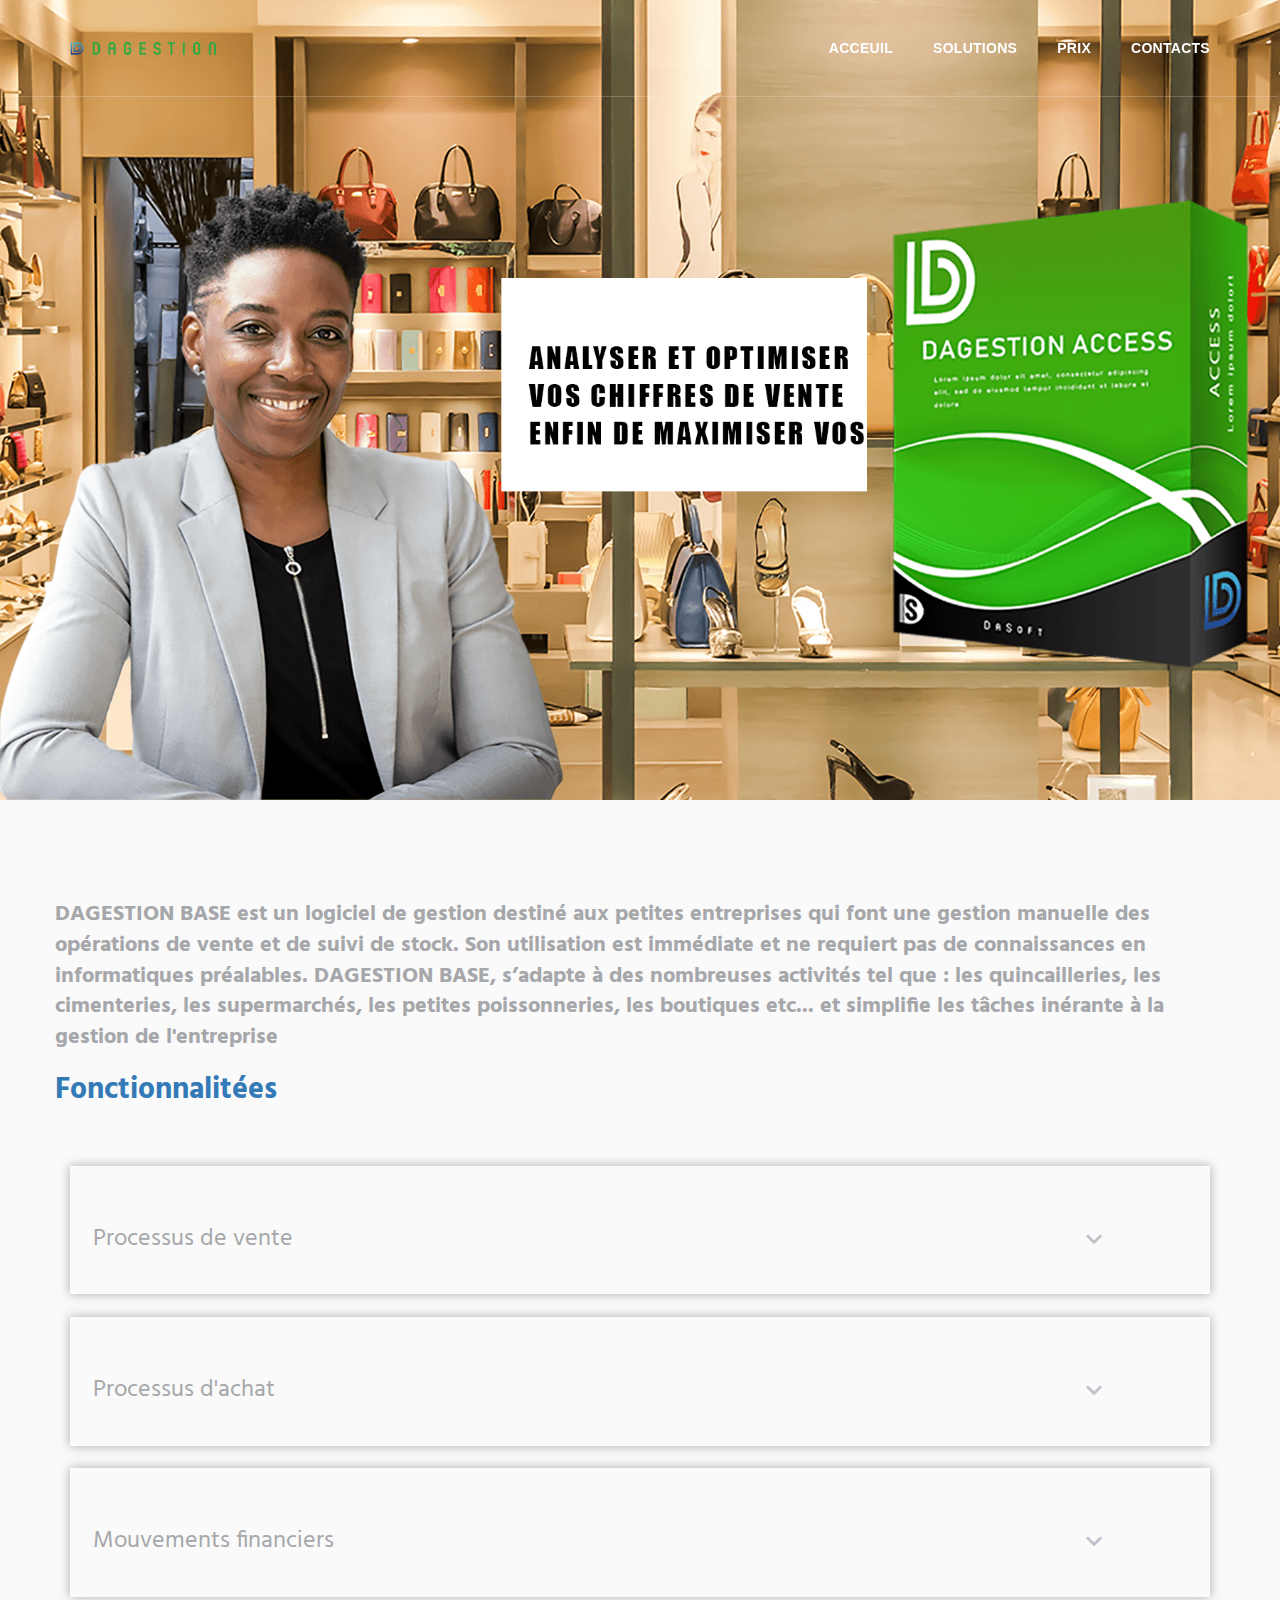
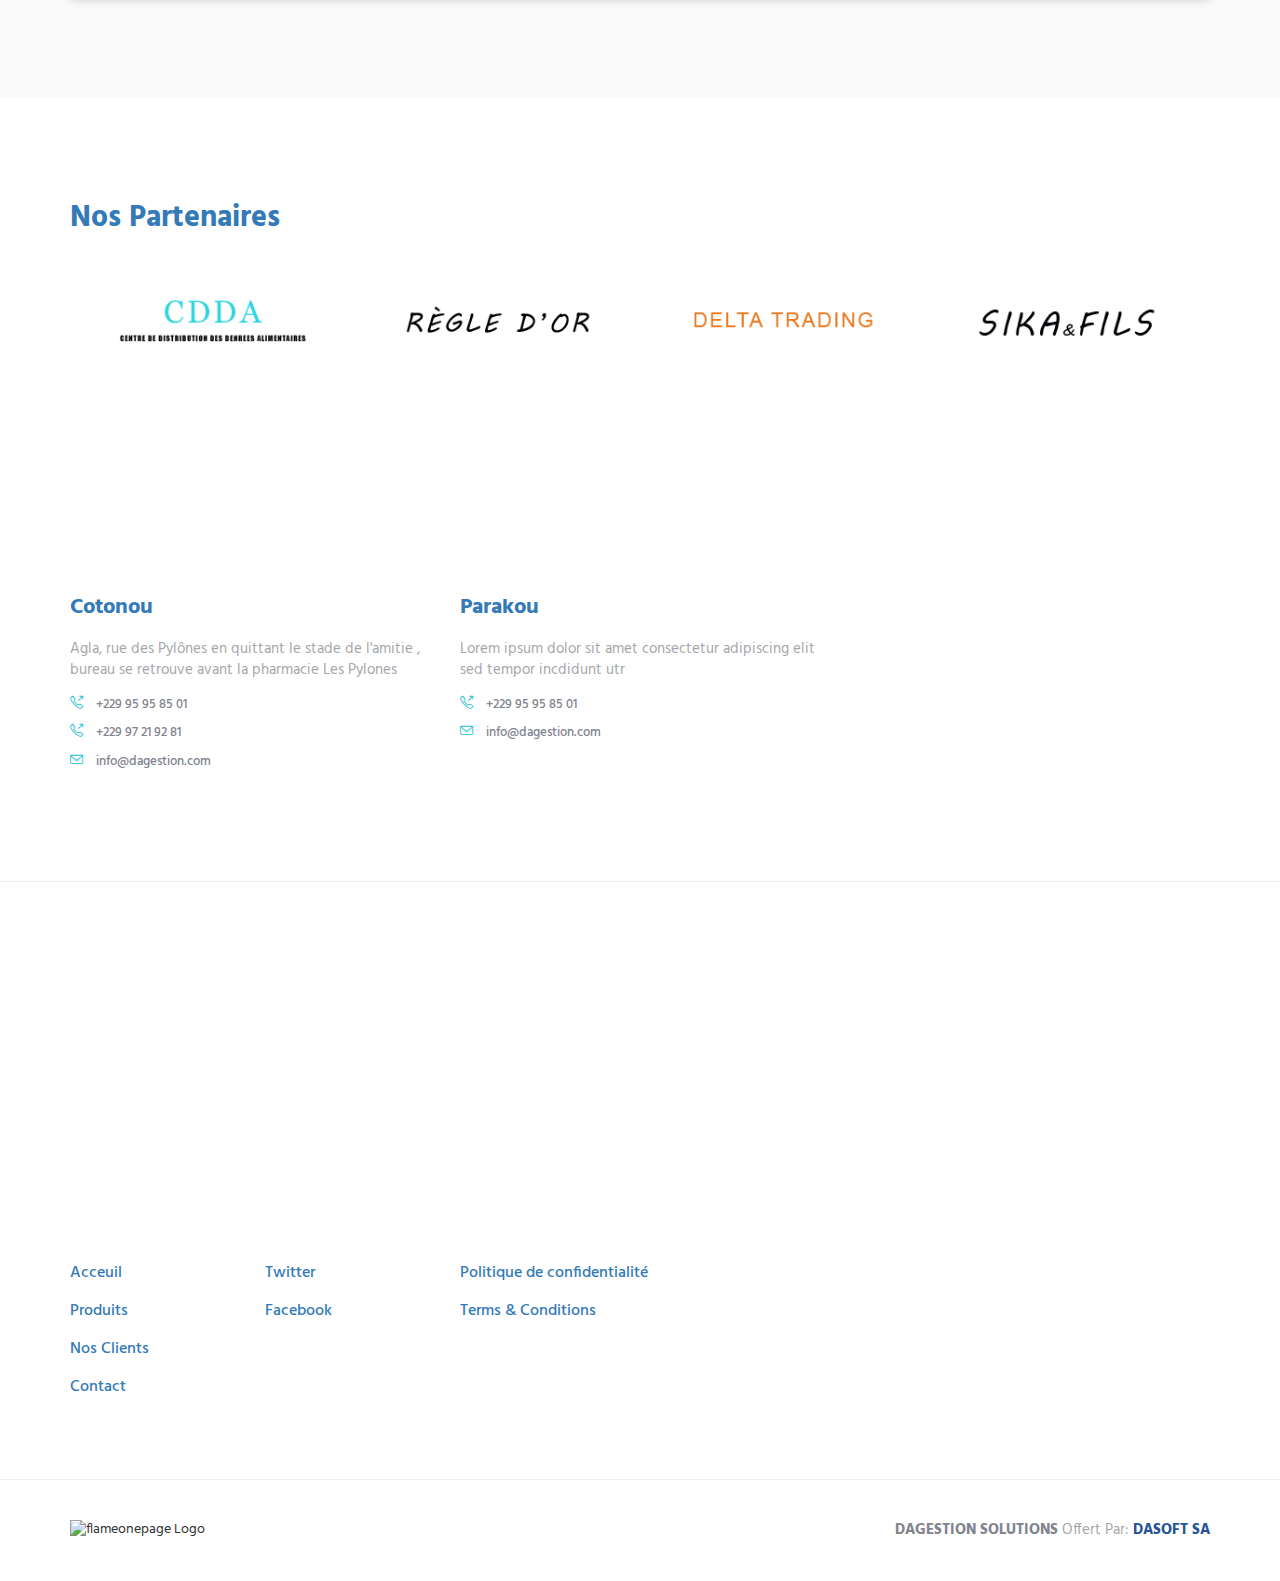
==== commit 17bf237d: "ui update" ====
--- a/page/essential.html
+++ b/page/essential.html
@@ -330,6 +330,8 @@
         <!-- Clients -->
         <div class="content-lg container">
             <!-- Swiper Clients -->
+            <h2>Nos Partenaires</h2>
+
             <div class="swiper-slider swiper-clients">
                 <!-- Swiper Wrapper -->
                 <div style="display: flex; flex-wrap: wrap; justify-content: space-around;">
--- a/css/custom.css
+++ b/css/custom.css
@@ -266,6 +266,12 @@
           padding-right: 25px;
       }
 
+      #products, #price, #dasoft {
+          padding-left: 15px;
+          padding-right: 15px;
+      }
+
+
       .product {
         white-space: nowrap;
         overflow: hidden;
@@ -340,7 +346,7 @@
 
   }
 
-  @media (max-width: 560px) {
+  @media (max-width: 559px) {
    
         /* Modal Content/Box */
         .modal-content {
@@ -350,6 +356,9 @@
             border: 1px solid #888;
             width: 85%; /* Could be more or less, depending on screen size */
             min-height: 30%;
+          }
+          .img-responsive-2 {
+              margin-top: 20%;
           }
   }
 
